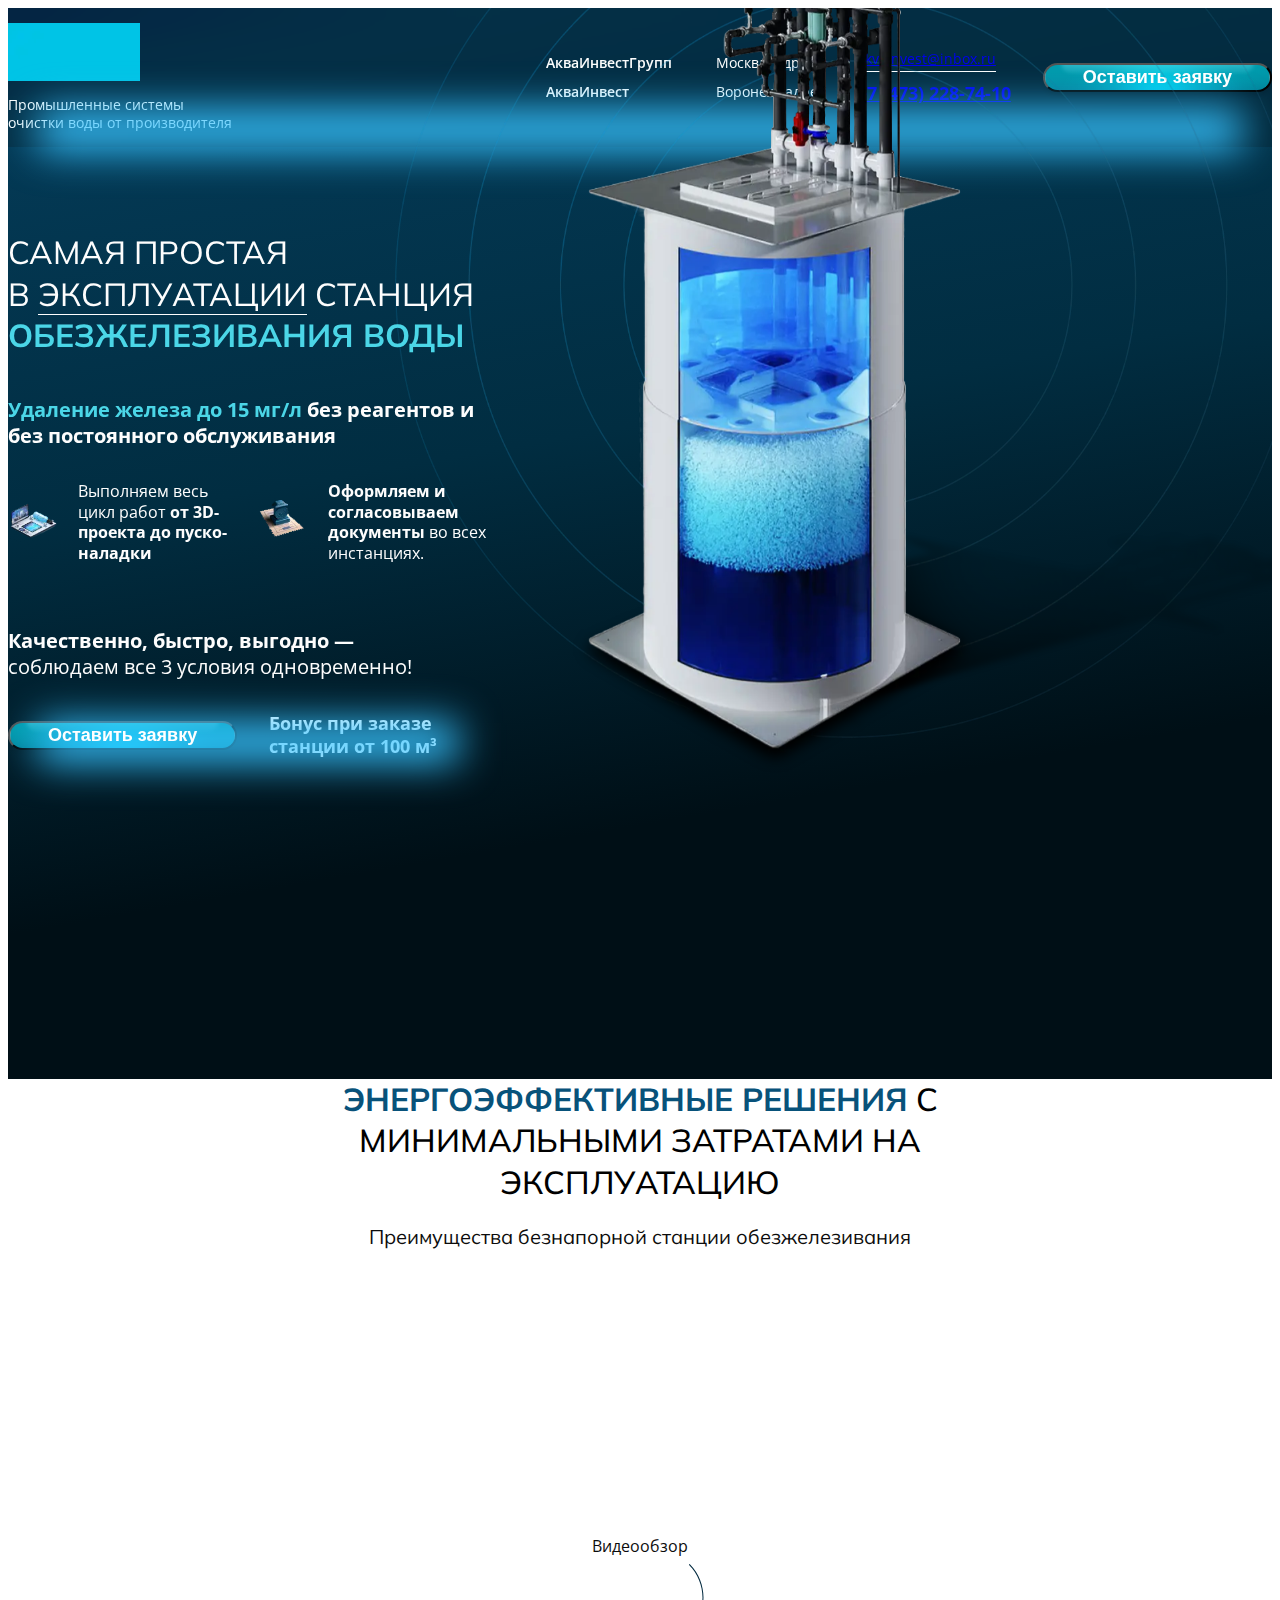
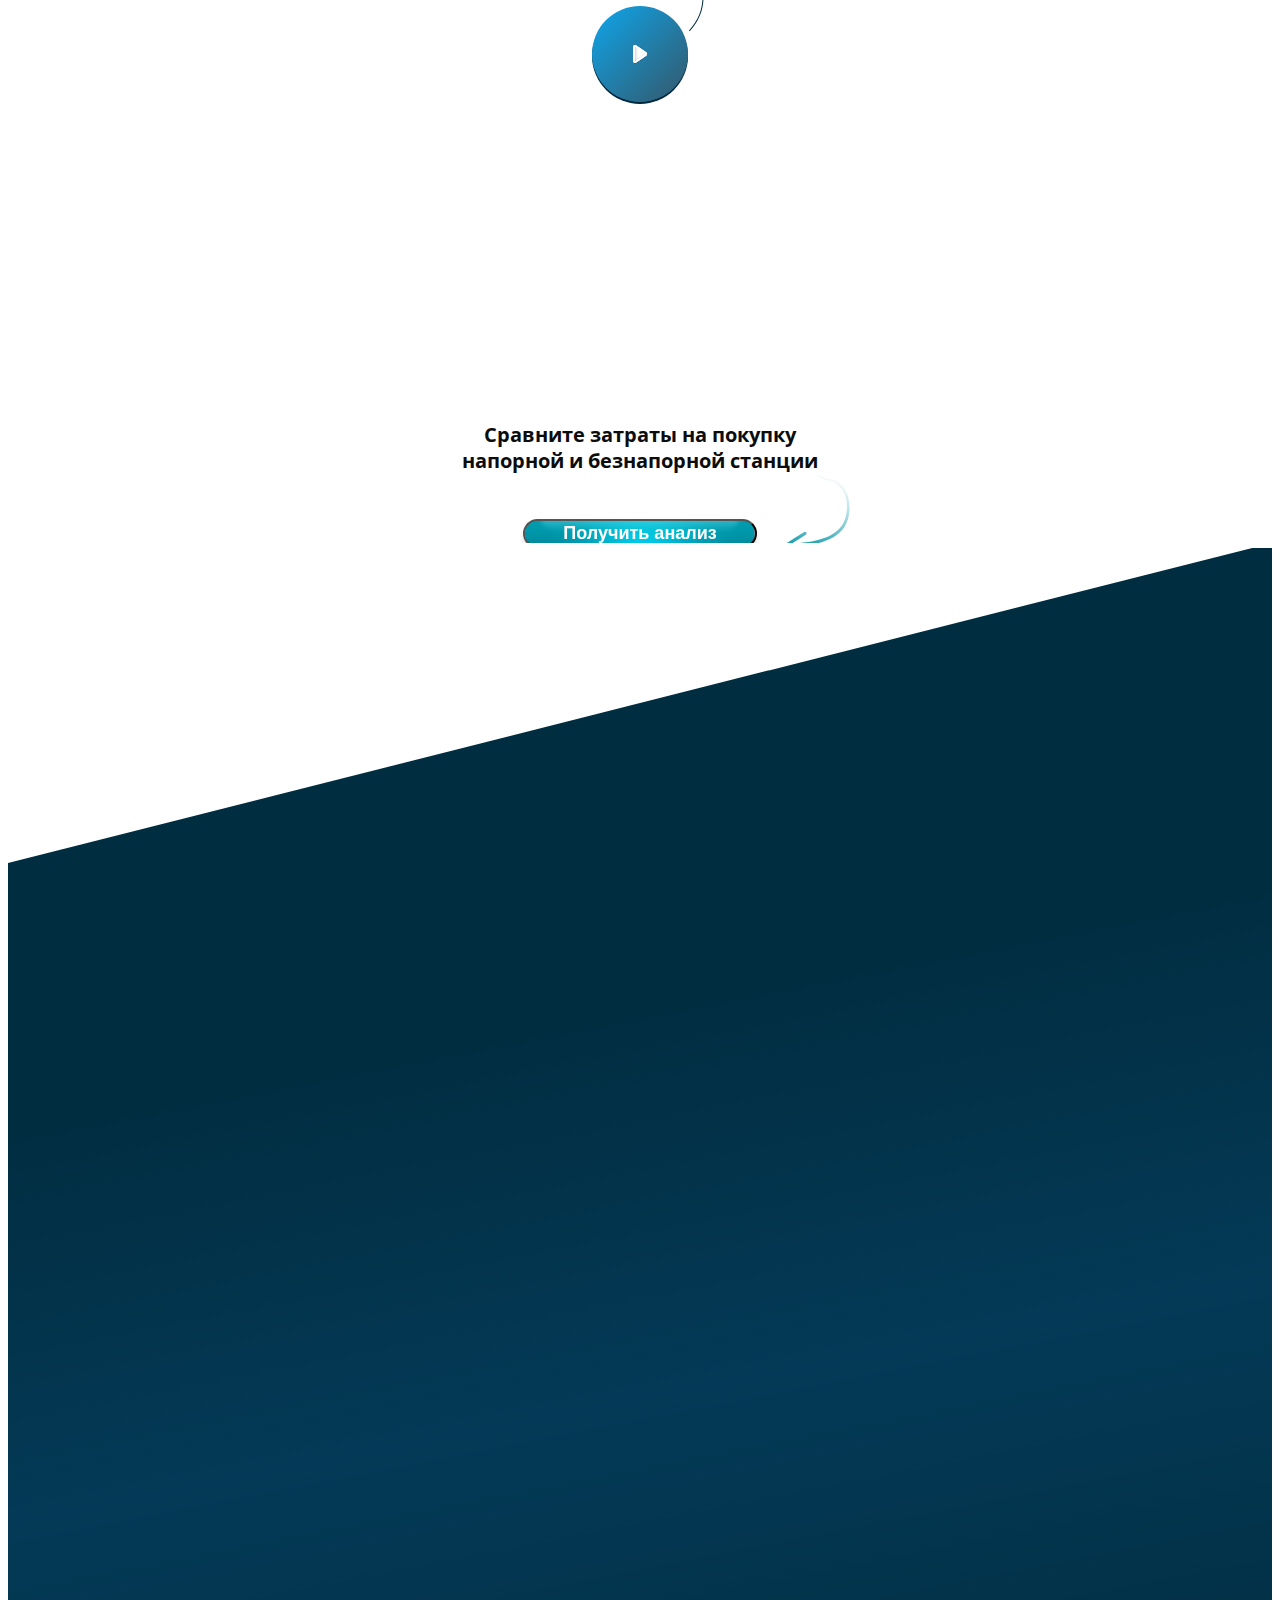
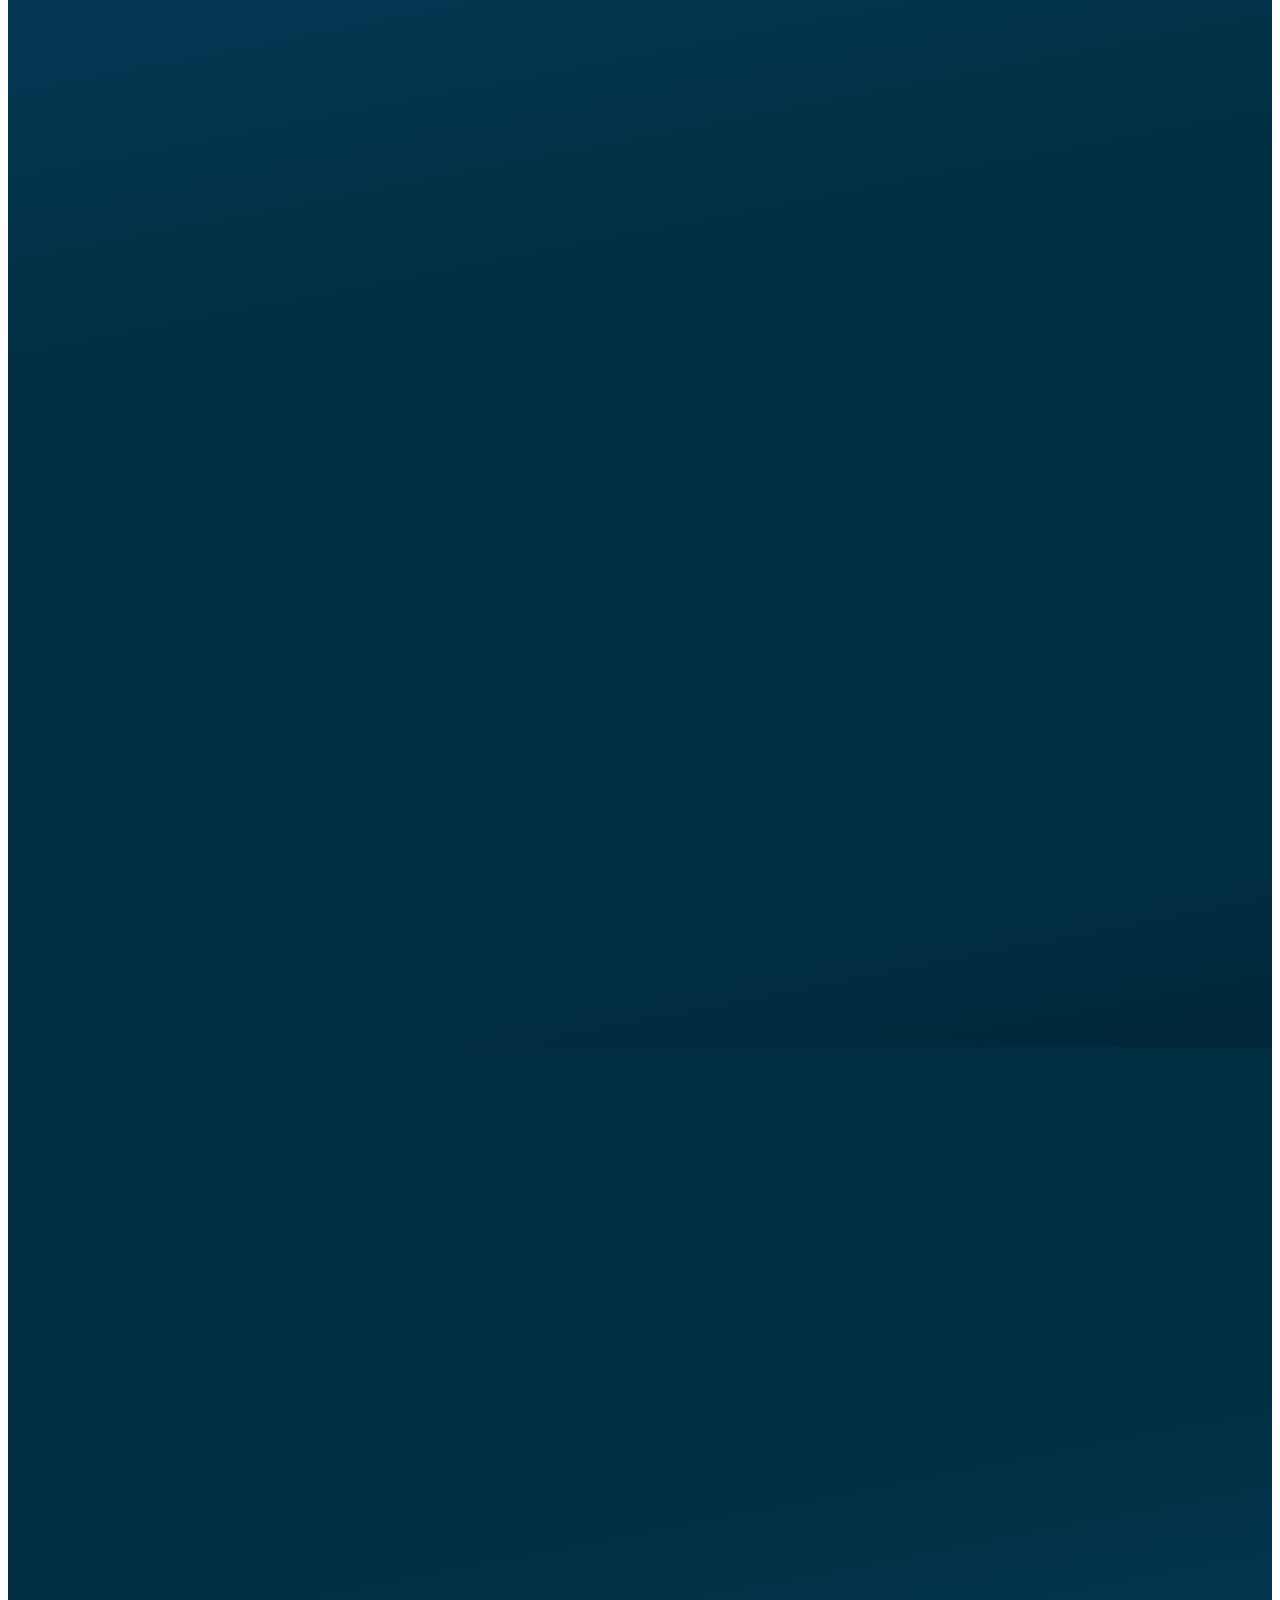
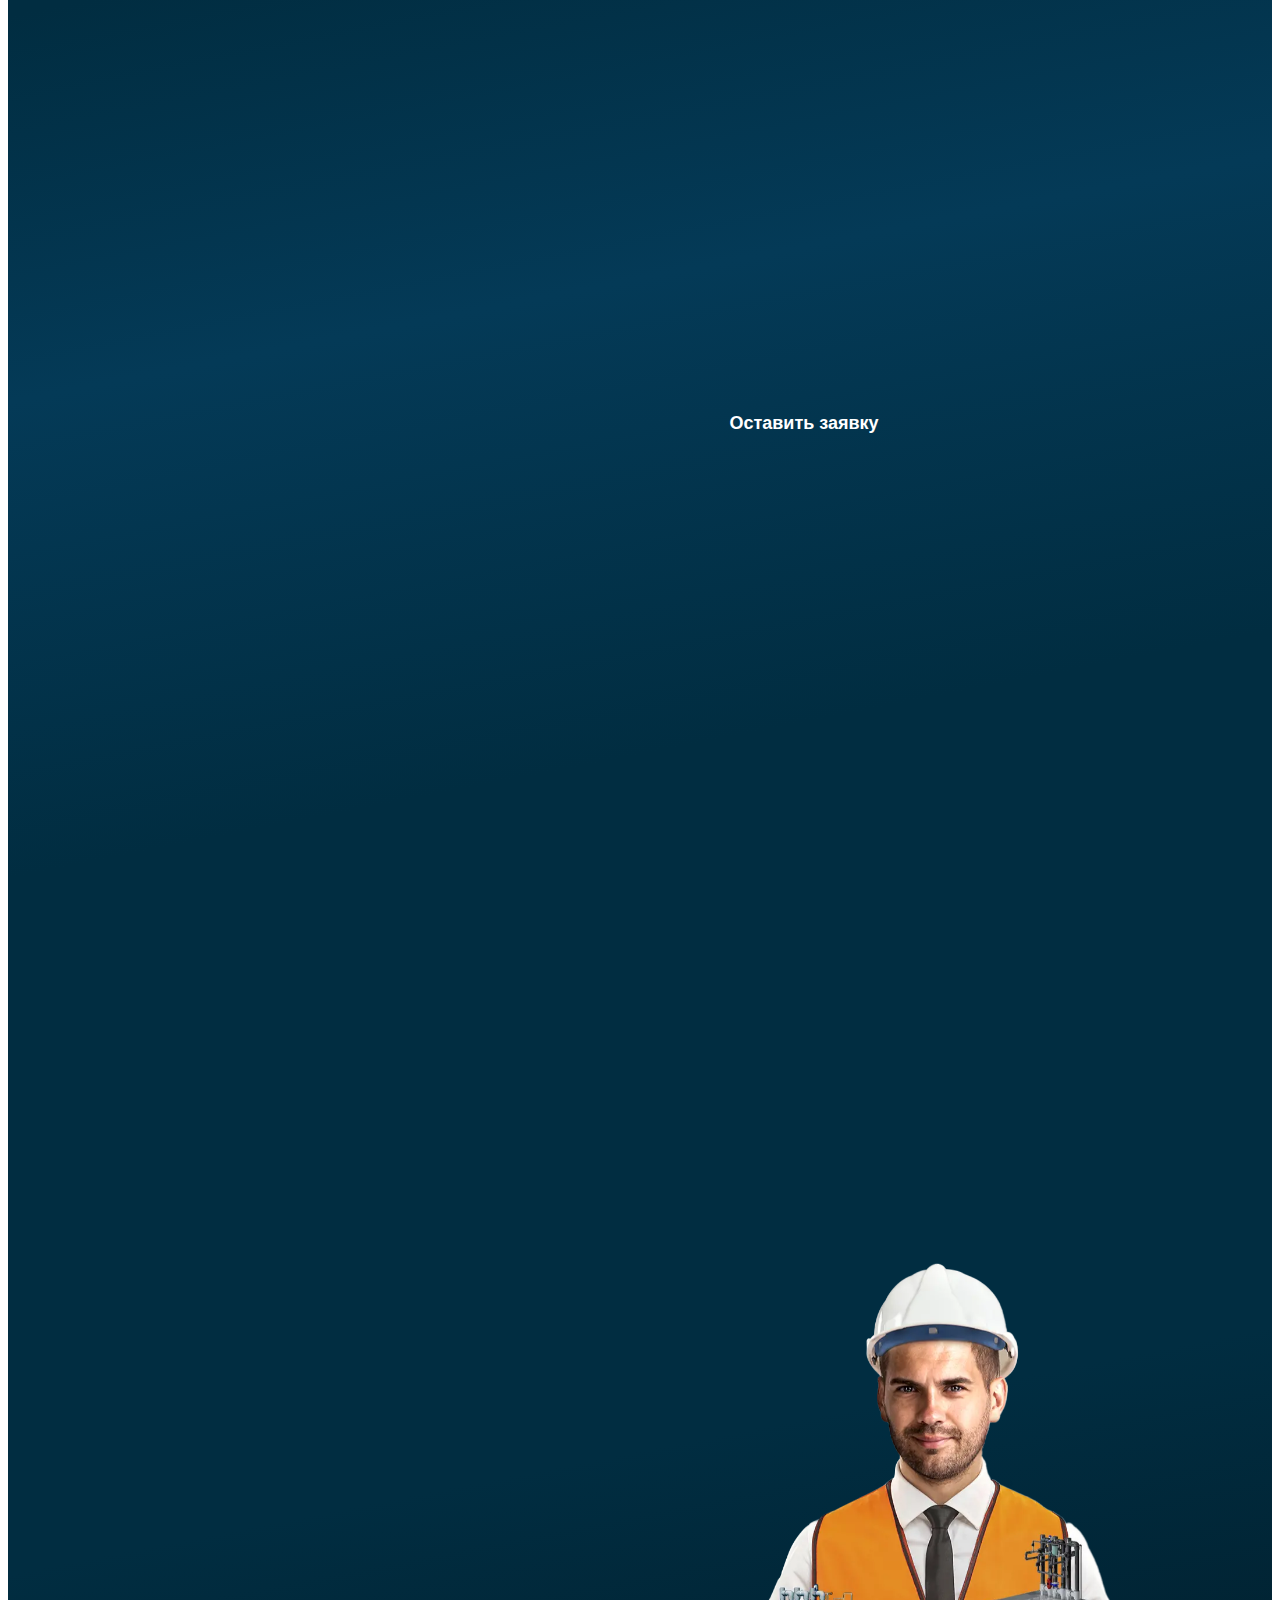
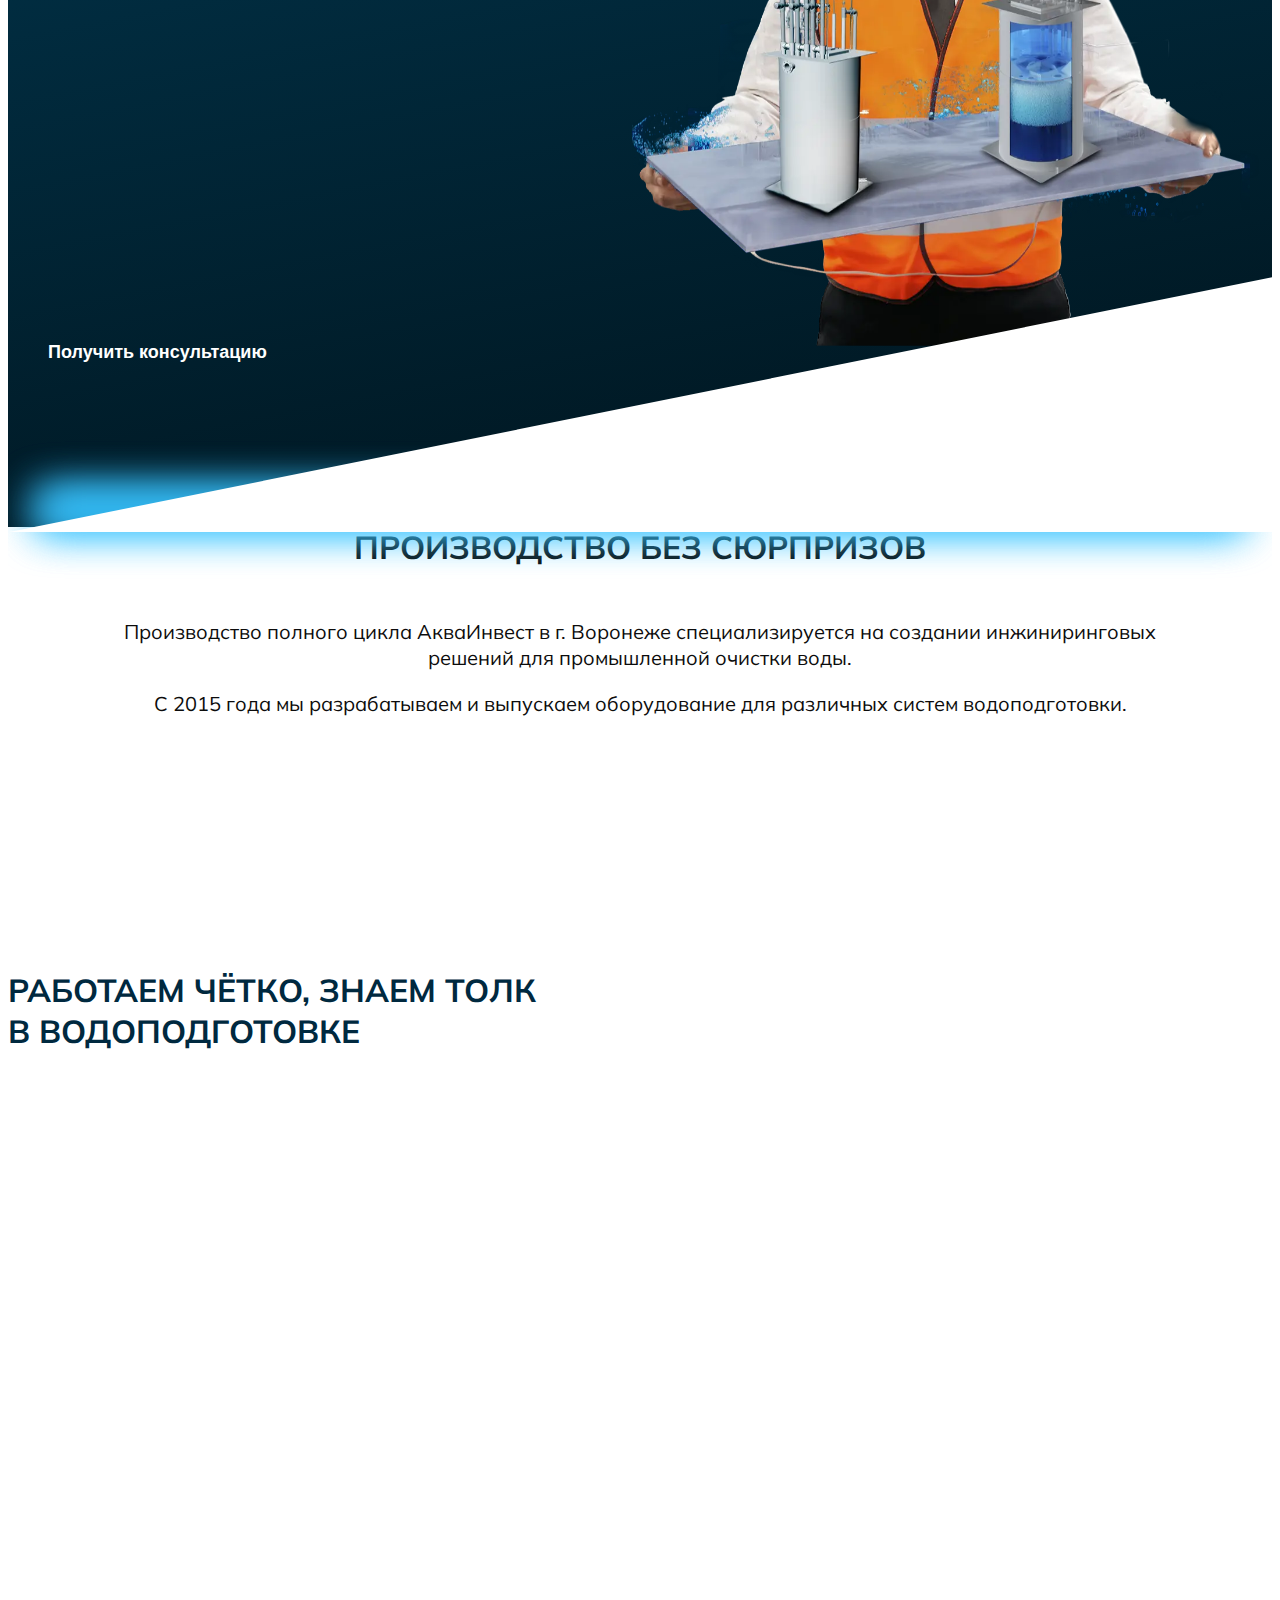
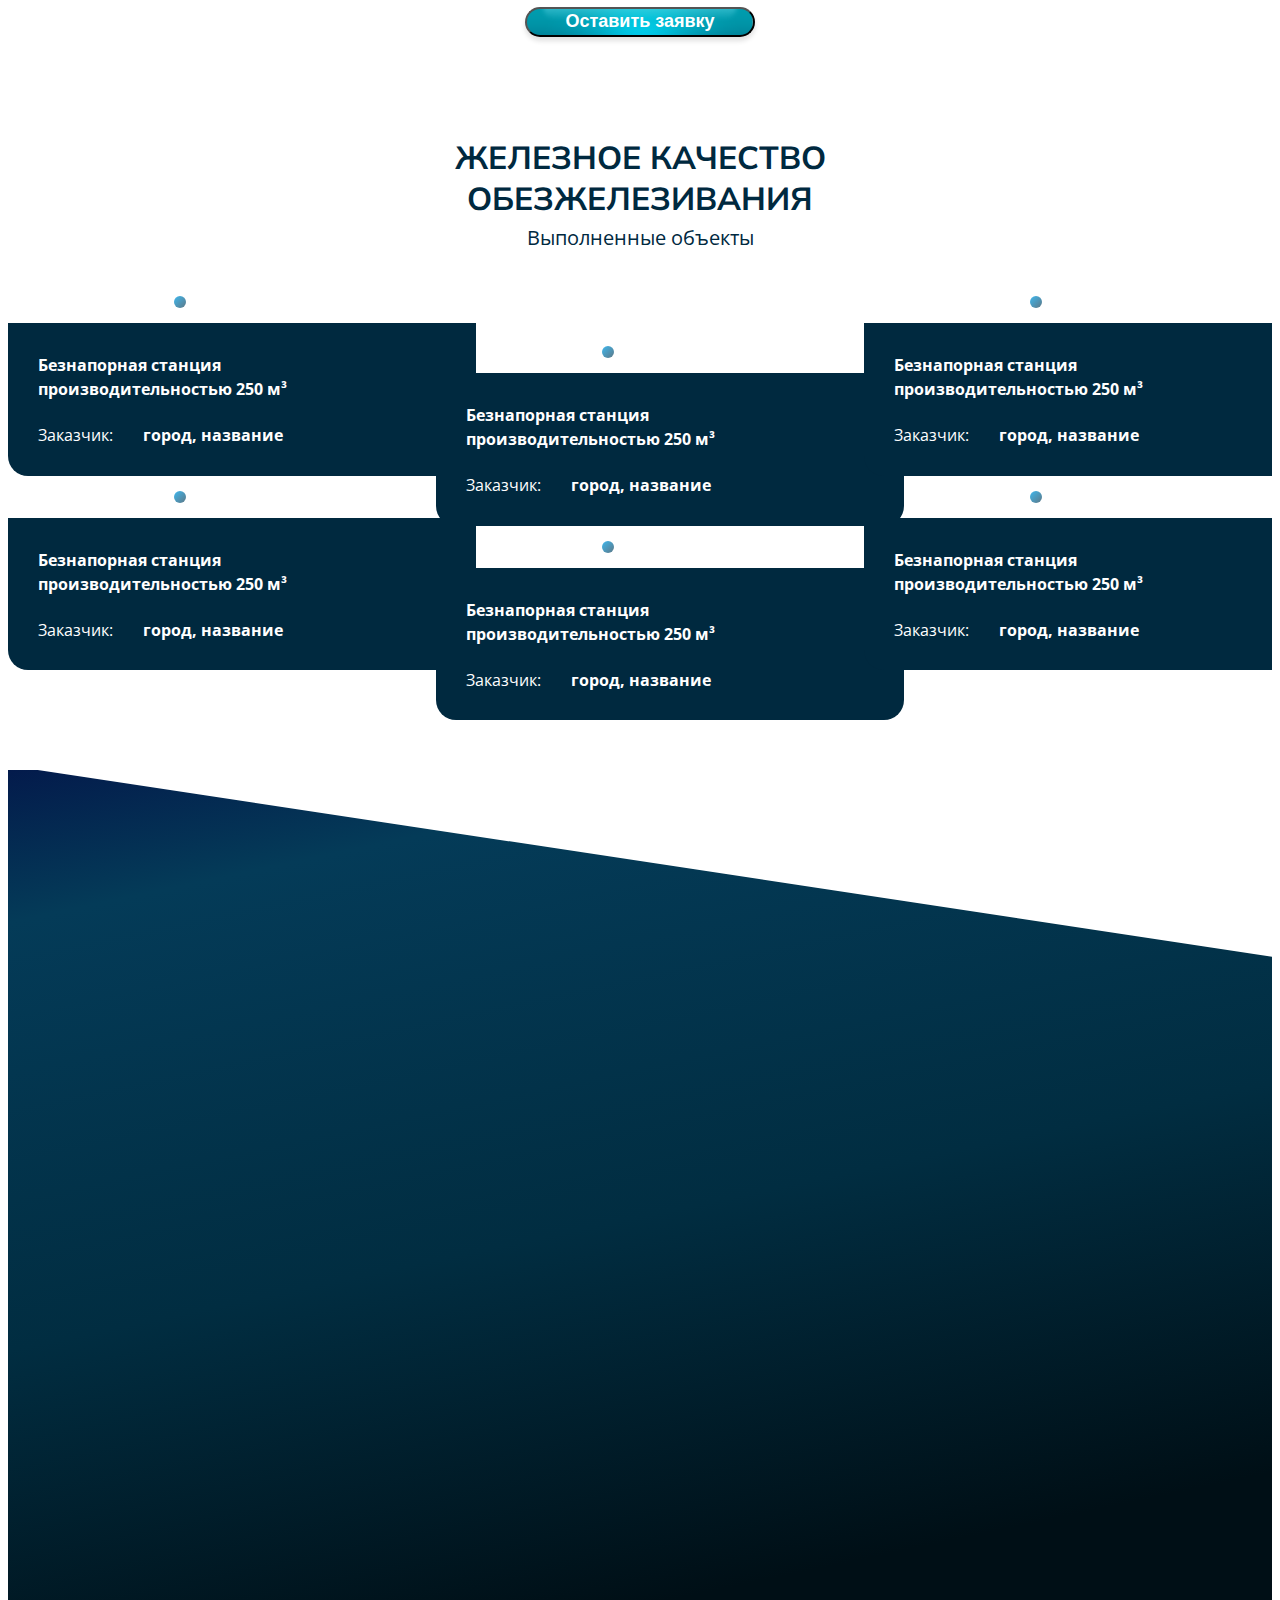
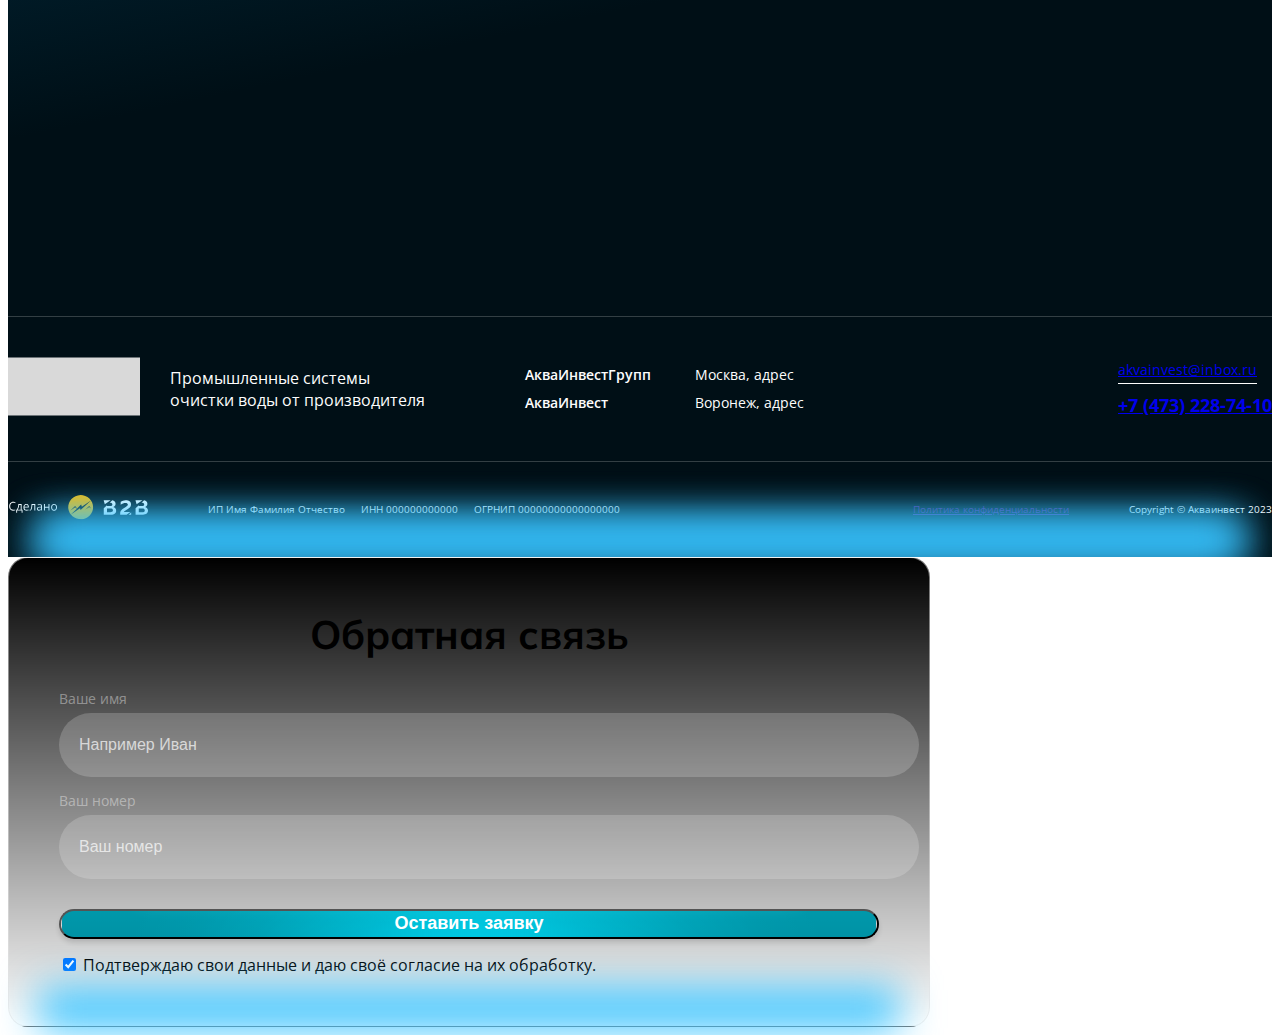
==== index.html @ 73228045 "first commit" ====
<!DOCTYPE html>
<html lang="en">

<head>
	<meta charset="UTF-8">
	<meta name="viewport" content="width=device-width, initial-scale=1.0">
	<meta name="keywords" content="">
	<script src="https://degorov.ru/1base/wp-content/themes/Goodini/assets/js/jquery-3.5.1.min.js"></script>
	<link rel="stylesheet" type="text/css"
		href="https://degorov.ru/1base/wp-content/themes/Goodini/assets/css/base.min.css" />
	<link rel="stylesheet" type="text/css"
		href="https://degorov.ru/1base/wp-content/themes/Goodini/assets/css/blocks.css" />
	<link rel="stylesheet" type="text/css"
		href="https://degorov.ru/1base/wp-content/themes/Goodini/assets/css/modules.css" />
	<link rel="stylesheet" type="text/css"
		href="https://degorov.ru/1base/wp-content/themes/Goodini/assets/css/anim.css" />
	<link rel="stylesheet" href="https://cdn.jsdelivr.net/npm/swiper@11/swiper-bundle.min.css"/>
	<link rel="stylesheet" href="css/style.min.css">
	<title>Главная</title>
</head>

<body>
	<div class="page-frame">
		<header id="header" class="header">
    <div class="container-fluid">
        <div class="header__inner">
            <div class="header__left">
                <a class="header__logo" href="">
                    <img src="img/logo.webp" alt="">
                </a>
                <div class="header__text">
                    Промышленные системы <br> очистки воды от производителя
                </div>
            </div>
            <div class="header__right">
                <div class="header__location">
                    <p>
                        <strong>АкваИнвестГрупп</strong>
                        <span>Москва, адрес</span>
                    </p>
                    <p>
                        <strong>АкваИнвест</strong>
                        <span>Воронеж, адрес</span>
                    </p>
                </div>
                <div class="header__wrap">
                    <div class="header__group">
                        <a class="header__email" href="mailto:akvainvest@inbox.ru">akvainvest@inbox.ru</a>
                        <a class="header__phone" href="tel:+74732287410">+7 (473) 228-74-10</a>
                    </div>
                    <button class="header__btn btn btn-blue" data-fancybox data-src="#popup-call">
                        <span>Оставить заявку</span>
                    </button>
                </div>
            </div>
            <div class="burger">
                <span></span>
                <span></span>
                <span></span>
            </div>
        </div>
    </div>
</header>
		<main class="content-wrap">
			<section class="main-section">
				<div class="container-fluid">
					<div class="main-section__inner">
						<div class="main-section__left">
							<div class="main-section__group">
								<h1>
									Самая простая <br>
									в <span>эксплуатации</span> станция <strong class="text_color">обезжелезивания воды</strong>
								</h1>
								<p><span>Удаление железа до 15 мг/л</span> без реагентов и без постоянного обслуживания</p>
							</div>
							<div class="main-section__items">
								<div class="main-section__item">
									<i>
										<img src="img/main-img2.webp" alt="">
									</i>
									<p>Выполняем весь цикл работ <strong>от 3D-проекта до пуско-наладки</strong></p>
								</div>
								<div class="main-section__item">
									<i>
										<img src="img/main-img3.webp" alt="">
									</i>
									<p><strong>Оформляем и согласовываем документы</strong> во всех инстанциях.</p>
								</div>
							</div>
							<div class="main-section__group2">
								<div class="main-section__subtitle">
									<strong>Качественно, быстро, выгодно —</strong> <br> соблюдаем все 3 условия одновременно!
								</div>
								<div class="main-section__flex">
									<button class="main-section__btn btn btn-blue" data-fancybox data-src="#popup-call">
										<span>Оставить заявку</span>
									</button>
									<div class="main-section__info">Бонус при заказе <br> станции от 100 м³</div>
								</div>
							</div>
						</div>
						<div class="main-section__right">
							<div class="main-section__img">
								<img loading="lazy" src="img/main-img.webp" alt="">
							</div>
							<div class="main-section__items2 right-anim _anim-items anim-no-hide">
								<div class="main-section__item2">
									<p><span>1500 м²</span></p>
									<p>собственное производство полного цикла</p>
								</div>
								<div class="main-section__item2">
									<p><span>24/7</span></p>
									<p>техподдержка</p>
								</div>
								<div class="main-section__item2">
									<p>4 раза в год</p>
									<p>сервисное обслуживание за наш счёт</p>
								</div>
							</div>
						</div>
					</div>
				</div>
				<div class="main-section__img">
					<img loading="lazy" src="img/main-img.webp" alt="">
				</div>
			</section>
			<section class="advantages">
				<div class="container-fluid">
					<div class="advantages__inner">
						<h2><span class="text_color">Энергоэффективные решения</span> с минимальными затратами на эксплуатацию</h2>
						<p>Преимущества безнапорной станции обезжелезивания</p>
						<div class="advantages__wrap">
							<div class="advantages__left">
								<div class="advantages__items left-anim _anim-items anim-no-hide">
									<div class="advantages__item">
										<i>
											<img src="img/plus.svg" alt="">
										</i>
										<p>Не нужно высокое давление на входе станции. Достаточно 0,1 Бар.</p>
									</div>
									<div class="advantages__item">
										<i>
											<img src="img/plus.svg" alt="">
										</i>
										<p>Не нужны реагенты для окисления железа, даже при Fe 15 мг/л</p>
									</div>
									<div class="advantages__item">
										<i>
											<img src="img/plus.svg" alt="">
										</i>
										<p>Работает без насосного оборудования для промывки фильтров</p>
									</div>
									<div class="advantages__item">
										<i>
											<img src="img/plus.svg" alt="">
										</i>
										<p>Простая конструкция без необходимости нанимать узких специалистов</p>
									</div>
								</div>
							</div>
							<div class="advantages__center">
								<div class="advantages__video">
									<div class="advantages__video-text">
										<span>Видеообзор</span>
										<i>
											<img src="img/arrow.svg" alt="">
										</i>
									</div>
									<div class="advantages__video-btn">
										<img src="img/video-icon.svg" alt="">
									</div>
								</div>
							</div>
							<div class="advantages__right">
								<div class="advantages__items right-anim _anim-items anim-no-hide">
									<div class="advantages__item">
										<i>
											<img src="img/plus.svg" alt="">
										</i>
										<p>Не требуется постоянного обслуживающего персонала</p>
									</div>
									<div class="advantages__item">
										<i>
											<img src="img/plus.svg" alt="">
										</i>
										<p>Минимальные затраты на фильтрующий материал</p>
									</div>
									<div class="advantages__item">
										<i>
											<img src="img/plus.svg" alt="">
										</i>
										<p>Работает без накопительных ёмкостей для промывки фильтров чистой водой</p>
									</div>
								</div>
							</div>
						</div>
						<div class="advantages__group">
							<div class="advantages__info">
								<span>Сравните затраты на покупку <br> напорной и безнапорной станции</span>
								<i>
									<img src="img/arrow2.svg" alt="">
								</i>
							</div>
							<button class="advantages__btn btn btn-blue" data-fancybox data-src="#popup-call">
								<span>Получить анализ</span>
							</button>
						</div>
					</div>
				</div>
				<div class="advantages__bottom">
					<div class="advantages__img">
						<img loading="lazy" src="img/advantages-img.webp" alt="">
					</div>
					<div class="advantages__video">
						<div class="advantages__video-text">
							<span>Видеообзор</span>
							<i>
								<img src="img/arrow.svg" alt="">
							</i>
						</div>
						<div class="advantages__video-btn">
							<img src="img/video-icon.svg" alt="">
						</div>
					</div>
				</div>
			</section>
			<div class="section-group">
				<section class="info">
					<div class="container-fluid">
						<div class="info__inner">
							<div class="info__left left-anim _anim-items anim-no-hide">
								<h2>Безнапорная станция обезжелезивания <span class="text_color">под ключ</span></h2>
								<button class="info__btn btn btn-blue" data-fancybox data-src="#popup-call">
									<span>Подобрать оборудование</span>
								</button>
							</div>
							<div class="info__right right-anim _anim-items anim-no-hide">
								<div class="info__items">
									<div class="info__item">
										<ul>
											<li>
												<i>
													<img src="img/check.svg" alt="">
												</i>
												<span>Проектирование в ЗD и внедрение станции в существующие водозаборы</span>
											</li>
											<li>
												<i>
													<img src="img/check.svg" alt="">
												</i>
												<span>Поставка в блочно-модульном исполнении</span>
											</li>
											<li>
												<i>
													<img src="img/check.svg" alt="">
												</i>
												<span>Система диспетчеризации на Вашем сервере или в аренду у нашей компании</span>
											</li>
											<li>
												<i>
													<img src="img/check.svg" alt="">
												</i>
												<span>Установка эффективных систем отопления, освещения и вентиляции для блочно-модульных зданий</span>
											</li>
											<li>
												<i>
													<img src="img/check.svg" alt="">
												</i>
												<span>Строительные работы: возведение фундаментной плиты, здания и инженерных систем</span>
											</li>
										</ul>
									</div>
									<div class="info__item">
										<ul>
											<li>
												<i>
													<img src="img/check.svg" alt="">
												</i>
												<span>Расчёт и производство насосных станций второго подъёма</span>
											</li>
											<li>
												<i>
													<img src="img/check.svg" alt="">
												</i>
												<span>Разработка технологии с учётом всех требований и пожеланий заказчика</span>
											</li>
											<li>
												<i>
													<img src="img/check.svg" alt="">
												</i>
												<span>Расчёт и поставка станций пожаротушения</span>
											</li>
											<li>
												<i>
													<img src="img/check.svg" alt="">
												</i>
												<span>Система автоматизации SMART - контроль всего водозабора</span>
											</li>
										</ul>
									</div>
								</div>
								<div class="circle">
									<img src="img/circle.svg" alt="">
								</div>
							</div>
						</div>
					</div>
					<div class="info__img left-anim _anim-items anim-no-hide">
						<img  loading="lazy" src="img/info-img.webp" alt="">
					</div>
				</section>
			    <section class="advantages2">
                    <div class="container-fluid">
                        <div class="advantages2__inner">
                            <h2><span class="text_color">АкваИнвест</span> — подрядчик, на которого можно положиться</h2>
                            <div class="advantages2__items left-anim _anim-items anim-no-hide">
                                <div class="advantages2__item">
                                    <div class="advantages2__item-img">
                                        <img src="img/advantages2-img.webp" alt="">
                                    </div>
									<div class="advantages2__item-desc">
										<strong>Полный цикл работ по водоснабжению и водоотведению</strong>
										<p>Проектирование, монтаж и пусконаладка оборудования. Автоматизация водозабора и диспетчеризация систем. Управление скважинами и обслуживание станций</p>
									</div>
                                </div>
								<div class="advantages2__item">
									<div class="advantages2__item-img">
										<img src="img/advantages2-img2.webp" alt="">
									</div>
									<div class="advantages2__item-desc">
										<strong>Эксклюзивные технические решения</strong>
										<p>У нас нет типовых решений, только индивидуальный подход. Всегда работаем под конкретную задачу</p>
									</div>
								</div>
								<div class="advantages2__item">
									<div class="advantages2__item-img">
										<img src="img/advantages2-img3.webp" alt="">
									</div>
									<div class="advantages2__item-desc">
										<strong>Производим быстрее, чем крупные заводы</strong>
										<p>Гибко реагируем на потребности заказчика, можем вносить изменения в проект без лишних согласований и проволочек</p>
									</div>
								</div>
								<div class="advantages2__item">
									<div class="advantages2__item-img">
										<img src="img/advantages2-img4.webp" alt="">
									</div>
									<div class="advantages2__item-desc">
										<strong>Решаем все вопросы по проектированию</strong>
										<p>Берём на себя согласования с надзорными органами</p>
									</div>
								</div>
								<div class="advantages2__item">
									<div class="advantages2__item-img">
										<img src="img/advantages2-img5.webp" alt="">
									</div>
									<div class="advantages2__item-desc">
										<strong>Собственное производство полного цикла</strong>
										<p>Нет издержек на длинную цепочку поставщиков. Предоставляем лучшую цену!</p>
									</div>
								</div>
								<div class="advantages2__item">
									<div class="advantages2__item-img">
										<img src="img/advantages2-img6.webp" alt="">
									</div>
									<div class="advantages2__item-desc">
										<strong>Работаем на ваших условиях </strong>
										<p>Берём минимальную предоплату или работаем с отложенным платежом по факту завершения работ</p>
									</div>
								</div>
                            </div>
                        </div>
                    </div>
                </section>
				<section class="info2">
					<div class="container-fluid">
						<div class="info2__inner">
							<h2><span class="text_color">Революционный уровень управления</span> системой водоподготовки</h2>
							<p>Полная автоматизация и единая система диспетчеризации </p>
							<div class="info2__wrap">
								<div class="info2__left left-anim _anim-items anim-no-hide">
									<div class="info2__subtitle">Неэффективный и затратный подход</div>
									<ul>
										<li>
											<i>
												<img src="img/not.svg" alt="">
											</i>
											<span>Множество систем управления,работающих независимо друг от друга.</span>
										</li>
										<li>
											<i>
												<img src="img/not.svg" alt="">
											</i>
											<span>Отдельные поставщики услуг для каждой из систем.</span>
										</li>
										<li>
											<i>
												<img src="img/not.svg" alt="">
											</i>
											<span>Сложности в обслуживании и мониторинге.</span>
										</li>
									</ul>
								</div>
								<div class="info2__center">
									<div class="info2__img">
										<img loading="lazy" src="img/info2-img.webp" alt="">
									</div>
								</div>
								<div class="info2__right right-anim _anim-items anim-no-hide">
									<div class="info2__subtitle">Эффективный подход с АкваИнвест</div>
									<ul>
										<li>
											<i>
												<img src="img/check.svg" alt="">
											</i>
											<span>Единое управления. Все элементы интегрированы в общую систему.</span>
										</li>
										<li>
											<i>
												<img src="img/check.svg" alt="">
											</i>
											<span>Минимум времени и усилий на управление разными компонентами системы.</span>
										</li>
										<li>
											<i>
												<img src="img/check.svg" alt="">
											</i>
											<span>Гибкие варианты связи. Любой удобный способ для вашей инфраструктуры: Радиосвязь, GSM, оптика, Wi-Fi.</span>
										</li>
									</ul>
								</div>
							</div>
						</div>
					</div>
					<div class="info2__text">
						<img src="img/text.svg" alt="">
					</div>
					<div class="info2__img2">
						<img loading="lazy" src="img/info2-img2.webp" alt="">
					</div>
					<div class="circle">
						<img loading="lazy" src="img/circle2.svg" alt="">
					</div>
				</section>
			</div>
			<div class="section-group2">
				<section class="application">
					<div class="container-fluid">
						<div class="application__inner">
							<h2>Не знаете, куда деть <br> промывную воду?</h2>
							<p>Вернем и очистим до 90% <br> промывных вод</p>
							<div class="application__group">
								<div class="application__info">
									Узнать подробнее о 3 решениях в разном ценовом диапазоне
								</div>
								<button class="application__btn btn btn-blue" data-fancybox data-src="#popup-call">
									<span>Оставить заявку</span>
								</button>
							</div>
						</div>
					</div>
				</section>
				<section class="decisions">
					<div class="container-fluid">
						<div class="decisions__inner">
							<h2>Предоставляем <span class="text_color">оптимальные решения</span> для любых клиентов</h2>
							<p>У нас есть огромный опыт выполнения работ в рамках 44-ФЗ и 223-ФЗ и глубокое понимание законодательной базы.</p>
							<div class="decisions__group">
								<div class="decisions__subtitle">Среди наших <br> клиентов:</div>
								<div class="decisions__items">
									<div class="decisions__item">Водоканалы</div>
									<div class="decisions__item">Генподрядчики</div>
									<div class="decisions__item">Проектировщики</div>
									<div class="decisions__item">Строительные компании</div>
									<div class="decisions__item">Департаменты ЖКХ</div>
									<div class="decisions__item">Департаменты строительства</div>
									<div class="decisions__item">Администрация города</div>
									<div class="decisions__item">Коммерческие предприятия</div>
								</div>
								<div class="decisions__img">
									<img src="img/decisions-img4.svg" alt="">
								</div>
							</div>
							<div class="decisions__items2 left-anim _anim-items anim-no-hide">
								<div class="decisions__item2">
									<i>
										<img src="img/decisions-img.webp" alt="">
									</i>
									<p>Помогаем сформулировать грамотное ТЗ.</p>
								</div>
								<div class="decisions__item2">
									<i>
										<img src="img/decisions-img2.webp" alt="">
									</i>
									<p>Обучаем сотрудников заказчика работе с оборудованием.</p>
								</div>
								<div class="decisions__item2">
									<i>
										<img src="img/decisions-img3.webp" alt="">
									</i>
									<p>Ежеквартально проводим сервисные работы.</p>
								</div>
							</div>
							<button class="decisions__btn btn btn-blue">
								<span>Получить консультацию</span>
							</button>
						</div>
					</div>
					<div class="decisions__img2">
						<img src="img/decisions-img5.webp" alt="">
					</div>
				</section>
			</div>
			<section class="production">
				<div class="container-fluid">
					<div class="production__inner">
						<h2>Производство без сюрпризов</h2>
						<p>Производство полного цикла АкваИнвест в г. Воронеже специализируется на создании инжиниринговых решений для промышленной очистки воды.</p>
						<p>С 2015 года мы разрабатываем и выпускаем оборудование для различных систем водоподготовки.</p>
						<div class="production__cards left-anim _anim-items anim-no-hide">
							<div class="production-card">
								<div class="production-card__img">
									<img loading="lazy" src="img/production-img.webp" alt="">
								</div>
								<div class="production-card__text">Профильное оборудование</div>
							</div>
							<div class="production-card">
								<div class="production-card__img">
									<img loading="lazy" src="img/production-img2.webp" alt="">
								</div>
								<div class="production-card__text">Насосное оборудование</div>
							</div>
							<div class="production-card">
								<div class="production-card__img">
									<img loading="lazy" src="img/production-img3.webp" alt="">
								</div>
								<div class="production-card__text">Системы управления и диспетчеризации</div>
							</div>
						</div>
					</div>
				</div>
			</section>
			<section class="stages">
				<div class="container-fluid">
					<div class="stages__inner">
						<h2>Работаем чётко, знаем толк <br> в водоподготовке</h2>
						<div class="stages__wrap">
							<div class="stages__cards left-anim _anim-items anim-no-hide">
								<div class="stage-card">
									<div class="stage-card__img">
										<img src="img/stages-img.webp" alt="">
									</div>
									<div class="stage-card__text">Получаем ТЗ, при необходимости помогаем его доработать</div>
								</div>
								<div class="stage-card">
									<div class="stage-card__img">
										<img src="img/stages-img2.webp" alt="">
									</div>
									<div class="stage-card__text">Проектируем станцию в 3D, выполняем детальную визуализацию оборудования и узлов</div>
								</div>
								<div class="stage-card">
									<div class="stage-card__img">
										<img src="img/stages-img3.webp" alt="">
									</div>
									<div class="stage-card__text">Проходим за клиента всевозможные согласования в официальных инстанциях</div>
								</div>
								<div class="stage-card">
									<div class="stage-card__img">
										<img src="img/stages-img4.webp" alt="">
									</div>
									<div class="stage-card__text">Производим оборудование и элементы станции по проекту</div>
								</div>
								<div class="stage-card stage-card--big">
									<div class="stage-card__img">
										<img src="img/stages-img5.webp" alt="">
									</div>
									<div class="stage-card__text">Доставляем всё на объект, выполняем монтаж и пусконаладку под ключ</div>
								</div>
								<div class="stage-card stage-card--big">
									<div class="stage-card__img">
										<img src="img/stages-img6.webp" alt="">
									</div>
									<div class="stage-card__text">Выполняем все виды работ по автоматизации, диспетчеризации и управлению водозабором</div>
								</div>
								<div class="stage-card stage-card--big">
									<div class="stage-card__img">
										<img src="img/stages-img7.webp" alt="">
									</div>
									<div class="stage-card__text">Ежеквартально проводим гарантийное сервисное обслуживание</div>
								</div>
							</div>
							<button class="stages__btn btn btn-blue" data-fancybox data-src="#popup-call">
								<span>Оставить заявку</span>
							</button>
						</div>
					</div>
				</div>
			</section>
			<section class="objects">
				<div class="container-fluid">
					<div class="objects__inner">
						<h2>Железное качество <br> обезжелезивания</h2>
						<p>Выполненные объекты</p>
						<div class="objects__cards">
							<div class="object-card">
								<div class="object-card__slider">
									<div class="swiper mySwiper">
										<div class="swiper-wrapper">
											<div class="swiper-slide">
												<img loading="lazy" src="img/objects-img.webp" alt="">
											</div>
											<div class="swiper-slide">
												<img loading="lazy" src="img/objects-img.webp" alt="">
											</div>
											<div class="swiper-slide">
												<img loading="lazy" src="img/objects-img.webp" alt="">
											</div>
										</div>
									</div>
									<div class="swiper-pagination"></div>
								</div>
								<div class="object-card__desc">
									<div class="object-card__title">Безнапорная станция <br> производительностью 250 м³</div>
									<div class="object-card__info">
										<span>Заказчик:</span>
										<strong>город, название</strong>
									</div>
								</div>
							</div>
							<div class="object-card">
								<div class="object-card__slider">
									<div class="swiper mySwiper">
										<div class="swiper-wrapper">
											<div class="swiper-slide">
												<img loading="lazy" src="img/objects-img2.webp" alt="">
											</div>
											<div class="swiper-slide">
												<img loading="lazy" src="img/objects-img2.webp" alt="">
											</div>
											<div class="swiper-slide">
												<img loading="lazy" src="img/objects-img2.webp" alt="">
											</div>
										</div>
									</div>
									<div class="swiper-pagination"></div>
								</div>
								<div class="object-card__desc">
									<div class="object-card__title">Безнапорная станция <br> производительностью 250 м³</div>
									<div class="object-card__info">
										<span>Заказчик:</span>
										<strong>город, название</strong>
									</div>
								</div>
							</div>
							<div class="object-card">
								<div class="object-card__slider">
									<div class="swiper mySwiper">
										<div class="swiper-wrapper">
											<div class="swiper-slide">
												<img loading="lazy" src="img/objects-img3.webp" alt="">
											</div>
											<div class="swiper-slide">
												<img loading="lazy" src="img/objects-img3.webp" alt="">
											</div>
											<div class="swiper-slide">
												<img loading="lazy" src="img/objects-img3.webp" alt="">
											</div>
										</div>
									</div>
									<div class="swiper-pagination"></div>
								</div>
								<div class="object-card__desc">
									<div class="object-card__title">Безнапорная станция <br> производительностью 250 м³</div>
									<div class="object-card__info">
										<span>Заказчик:</span>
										<strong>город, название</strong>
									</div>
								</div>
							</div>
							<div class="object-card">
								<div class="object-card__slider">
									<div class="swiper mySwiper">
										<div class="swiper-wrapper">
											<div class="swiper-slide">
												<img loading="lazy" src="img/objects-img4.webp" alt="">
											</div>
											<div class="swiper-slide">
												<img loading="lazy" src="img/objects-img4.webp" alt="">
											</div>
											<div class="swiper-slide">
												<img loading="lazy" src="img/objects-img4.webp" alt="">
											</div>
										</div>
									</div>
									<div class="swiper-pagination"></div>
								</div>
								<div class="object-card__desc">
									<div class="object-card__title">Безнапорная станция <br> производительностью 250 м³</div>
									<div class="object-card__info">
										<span>Заказчик:</span>
										<strong>город, название</strong>
									</div>
								</div>
							</div>
							<div class="object-card">
								<div class="object-card__slider">
									<div class="swiper mySwiper">
										<div class="swiper-wrapper">
											<div class="swiper-slide">
												<img loading="lazy" src="img/objects-img5.webp" alt="">
											</div>
											<div class="swiper-slide">
												<img loading="lazy" src="img/objects-img5.webp" alt="">
											</div>
											<div class="swiper-slide">
												<img loading="lazy" src="img/objects-img5.webp" alt="">
											</div>
										</div>
									</div>
									<div class="swiper-pagination"></div>
								</div>
								<div class="object-card__desc">
									<div class="object-card__title">Безнапорная станция <br> производительностью 250 м³</div>
									<div class="object-card__info">
										<span>Заказчик:</span>
										<strong>город, название</strong>
									</div>
								</div>
							</div>
							<div class="object-card">
								<div class="object-card__slider">
									<div class="swiper mySwiper">
										<div class="swiper-wrapper">
											<div class="swiper-slide">
												<img loading="lazy" src="img/objects-img6.webp" alt="">
											</div>
											<div class="swiper-slide">
												<img loading="lazy" src="img/objects-img6.webp" alt="">
											</div>
											<div class="swiper-slide">
												<img loading="lazy" src="img/objects-img6.webp" alt="">
											</div>
										</div>
									</div>
									<div class="swiper-pagination"></div>
								</div>
								<div class="object-card__desc">
									<div class="object-card__title">Безнапорная станция <br> производительностью 250 м³</div>
									<div class="object-card__info">
										<span>Заказчик:</span>
										<strong>город, название</strong>
									</div>
								</div>
							</div>
						</div>
					</div>
				</div>
			</section>
			<div class="section-group3">
				<section class="connection">
					<div class="container-fluid">
						<div class="connection__inner">
							<div class="connection__left left-anim _anim-items anim-no-hide">
								<h2><span class="text_color">Получите бесплатную консультацию</span> и подбор оборудования</h2>
								<ul>
									<li>
										<i>
											<img src="img/connection-img.webp" alt="">
										</i>
										<p>Предоставляем лучшие технические решения по водоподготовке.</p>
									</li>
									<li>
										<i>
											<img src="img/connection-img2.webp" alt="">
										</i>
										<p>Самая низкая цена на безнапорную станцию обезжелезивания на рынке.</p>
									</li>
									<li>
										<i>
											<img src="img/connection-img3.webp" alt="">
										</i>
										<p>Реализуем проекты в любых регионах России.</p>
									</li>
								</ul>
							</div>
							<div class="connection__right right-anim _anim-items anim-no-hide">
								<div class="form-wrap">
									<div class="form-head">
										<div class="form-title">Оставьте заявку</div>
										<div class="form-text">Мы свяжемся с вами в ближайшее время, <br> чтобы обсудить детали задачи.</div>
									</div>
									<form class="form_block" method="POST" action="">
										<div class="form-field form-group">
											<label>Ваше имя</label>
											<input type="text" name="name1" class="form-control" placeholder="Например Иван" />
										</div>
										<div class="form-field form-group">
											<label>Название компании</label>
											<input type="text" name="name1" class="form-control" placeholder="Название компании" />
										</div>
										<div class="form-field form-group">
											<label>Ваш номер</label>
											<input type="tel" name="phone" class="form-control required  inp" placeholder="Ваш номер" />
										</div>
										<div class="form-field form-group">
											<label>Комментарий</label>
											<input type="text" name="name1" class="form-control" placeholder="Введите комментарий" />
										</div>
										<button class="form-btn btn btn-blue" type="submit" name="send">
											<span>Оставить заявку</span>
										</button>
										<div class="agreement-check">
											<input class="agreement" type="checkbox" checked="checked" name="Agreement">
											<label class="agreement-label">Подтверждаю свои данные и даю своё согласие на их обработку.</label>
										</div>
									</form>
									<div class="form-img">
										<img src="img/connection-img4.webp" alt="">
									</div>
								</div>
								<div class="connection__info">Cистема по очистке промывной <br> воды <span>стоимостью 2 млн ₽!</span></div>
							</div>
						</div>
					</div>
				</section>
				<footer class="footer">
    <div class="footer-top">
        <div class="container-fluid">
            <div class="footer-top__inner">
                <div class="footer-top__left">
                    <a class="footer-top__logo" href="">
                        <img src="img/logo2.webp" alt="">
                    </a>
                    <div class="header__text">
                        Промышленные системы <br> очистки воды от производителя
                    </div>
                </div>
                <div class="footer-top__right">
                    <div class="footer-top__location">
                        <p>
                            <strong>АкваИнвестГрупп</strong>
                            <span>Москва, адрес</span>
                        </p>
                        <p>
                            <strong>АкваИнвест</strong>
                            <span>Воронеж, адрес</span>
                        </p>
                    </div>
                    <div class="footer-top__group">
                        <a class="footer-top__email" href="mailto:akvainvest@inbox.ru">akvainvest@inbox.ru</a>
                        <a class="footer-top__phone" href="tel:+74732287410">+7 (473) 228-74-10</a>
                    </div>
                </div>
            </div>
        </div>
    </div>
    <div class="footer-bottom">
        <div class="container-fluid">
            <div class="footer-bottom__inner">
                <div class="footer-bottom__left">
                    <a class="b2b" href="">
                        <img src="img/b2b.svg" alt="">
                    </a>
                    <div class="footer-bottom__text">
                        <p>ИП Имя Фамилия Отчество</p>
                        <p>ИНН 000000000000</p>
                        <p>ОГРНИП 00000000000000000</p>
                    </div>
                </div>
                <div class="footer-bottom__right">
                    <div class="footer-bottom__text">
                        <p><a href="">Политика конфиденциальности</a></p>
                        <p>Copyright © Акваинвест 2023</p>
                    </div>
                </div>
            </div>
        </div>
    </div>
</footer>

			</div>
		</main>
	</div>
	<script src="https://degorov.ru/1base/wp-content/themes/Goodini/assets/js/base.min.js"></script>
<script src="https://degorov.ru/1base/wp-content/themes/Goodini/assets/js/validate.min.js"></script>
<script src="https://cdn.jsdelivr.net/npm/swiper@11/swiper-bundle.min.js"></script>
<script src="js/main.min.js"></script>

	<div class="popups">
		<div id="popup-call" class="popup">
			<div class="form-wrap">
				<div class="form-head">
					<div class="form-title">Обратная связь</div>
				</div>
				<form class="form_block" method="POST" action="">
					<div class="form-field form-group">
						<label>Ваше имя</label>
						<input type="text" name="name1" class="form-control" placeholder="Например Иван" />
					</div>
					<div class="form-field form-group">
						<label>Ваш номер</label>
						<input type="tel" name="phone" class="form-control required  inp" placeholder="Ваш номер" />
					</div>
					<button class="form-btn btn btn-blue" type="submit" name="send">
						<span>Оставить заявку</span>
					</button>
					<div class="agreement-check">
						<input class="agreement" type="checkbox" checked="checked" name="Agreement">
						<label class="agreement-label">Подтверждаю свои данные и даю своё согласие на их обработку.</label>
					</div>
				</form>
			</div>
		</div>
	</div>

	<script>
		const displayWindowSize = () => {

			const StartWindowHeight = window.innerHeight;
			const windowWidth = window.innerWidth;
			const windowHeight = window.innerHeight;

			const ratio_default = 1.98;
			const ratio_current = windowWidth / windowHeight;
			const coef_ratio = (ratio_default / ratio_current).toFixed(2);
			const coef_height = (Math.max(windowHeight / 775, 0.78)).toFixed(2);
			const coef_width = (Math.min(coef_ratio * 1.07, 0.95)).toFixed(2);

			if ((StartWindowHeight !== windowHeight) && (navigator.platform !== 'iPhone' && navigator.platform !== 'iPad')) {
				document.body.classList.add("keyboard-on");
			} else {
				document.body.classList.remove("keyboard-on");
			}

			if (coef_ratio < 1) {
				document.documentElement.style.setProperty('--coef_r', coef_ratio);
			}
			if (coef_height < 1) {
				document.documentElement.style.setProperty('--coef_h', coef_height);
			}
			if (coef_width < 1) {
				document.documentElement.style.setProperty('--coef_w', coef_width);
			}
		};

		window.addEventListener("resize", displayWindowSize);

		// Инициализация функции отображения размера окна
		displayWindowSize();
	</script>
</body>

</html>
---- css/style.min.css ----
@import url(https://fonts.googleapis.com/css2?family=Open+Sans:ital,wght@0,300..700;1,300..700&display=swap);@import url(https://fonts.googleapis.com/css2?family=Mulish:ital,wght@0,400..1000;1,400..1000&display=swap);html{font-size:max(16px*var(--coef_h),15px)}body{font-family:"Open Sans",sans-serif;zoom:var(--zoom)}.fixed-body{overflow:hidden}.page-frame{position:relative;overflow:hidden}.container-fluid{max-width:1812px}h1,h2,h3,h4,h5,h6{font-family:Mulish;font-weight:700;margin:0}img{-o-object-fit:cover;object-fit:cover}#header{position:absolute;top:0;left:0;width:100%;background:rgba(4,4,4,.2);-webkit-backdrop-filter:blur(1.25rem);backdrop-filter:blur(1.25rem);padding:.9375rem 0;color:#fdfdfd}#header .header__inner{display:-webkit-box;display:-ms-flexbox;display:flex;-webkit-box-pack:justify;-ms-flex-pack:justify;justify-content:space-between;-webkit-box-align:center;-ms-flex-align:center;align-items:center;gap:2rem}#header .header__left{display:-webkit-box;display:-ms-flexbox;display:flex;-webkit-box-align:center;-ms-flex-align:center;align-items:center;gap:1.875rem}#header .header__right{display:-webkit-box;display:-ms-flexbox;display:flex;-webkit-box-align:center;-ms-flex-align:center;align-items:center;gap:12.5rem}#header .header__logo{width:8.25rem;display:block}#header .header__logo img{width:100%}#header .header__text{font-size:.875rem;line-height:130%}#header .header__location{display:grid;grid-template-columns:100%;gap:.625rem}#header .header__location p{display:-webkit-box;display:-ms-flexbox;display:flex;gap:.3125rem;font-size:.875rem;line-height:130%;margin:0}#header .header__location strong{min-width:10.3125rem;max-width:10.3125rem;font-weight:600}#header .header__location span{max-width:10.3125rem}#header .header__group,#header .header__wrap{display:-webkit-box;display:-ms-flexbox;display:flex;-webkit-box-align:center;-ms-flex-align:center;align-items:center;gap:2rem}#header .header__email{font-size:.875rem;line-height:130%;border-bottom:.0625rem solid #fdfdfd!important;padding-bottom:.1875rem}#header .header__email:hover{color:#4bd6e7;border-color:#4bd6e7!important}#header .header__phone{font-size:1.125rem;line-height:130%;font-weight:700}#header .header__phone:hover{color:#4bd6e7}.burger{position:relative;z-index:15;width:2.5rem;height:1.5625rem;cursor:pointer;display:none}.burger span{position:absolute;left:0;width:100%;height:.1875rem;background:#fdfdfd;border-radius:.1875rem;-webkit-transition:.5s;-o-transition:.5s;transition:.5s}.burger span:nth-child(1){top:0}.burger span:nth-child(2){top:50%;-webkit-transform:translate(0,-50%);-ms-transform:translate(0,-50%);transform:translate(0,-50%)}.burger span:nth-child(3){bottom:0}.burger--active span:nth-child(1){-webkit-transform:rotate(-45deg);-ms-transform:rotate(-45deg);transform:rotate(-45deg);top:.625rem}.burger--active span:nth-child(2){display:none}.burger--active span:nth-child(3){-webkit-transform:rotate(45deg);-ms-transform:rotate(45deg);transform:rotate(45deg);bottom:.625rem}@media screen and (max-width:1800px){#header .header__right{gap:2rem}}@media screen and (max-width:1500px){#header .header__group{-webkit-box-orient:vertical;-webkit-box-direction:normal;-ms-flex-direction:column;flex-direction:column;-webkit-box-align:start;-ms-flex-align:start;align-items:start;gap:.625rem}}@media screen and (max-width:1300px){#header .header__left{-webkit-box-orient:vertical;-webkit-box-direction:normal;-ms-flex-direction:column;flex-direction:column;-webkit-box-align:start;-ms-flex-align:start;align-items:start;gap:.625rem}}@media screen and (max-width:1180px){#header .header__inner{gap:1.5rem}#header .header__right{-ms-flex-negative:0;flex-shrink:0;gap:1.5rem}#header .header__wrap{gap:1.5rem}}@media screen and (max-width:1023px){#header .header__left{-webkit-box-orient:horizontal;-webkit-box-direction:normal;-ms-flex-direction:row;flex-direction:row;-webkit-box-align:center;-ms-flex-align:center;align-items:center;gap:1.5rem}#header .header__right{position:fixed;z-index:12;top:0;left:0;width:100%;height:100vh;-webkit-box-orient:vertical;-webkit-box-direction:normal;-ms-flex-direction:column;flex-direction:column;gap:2rem;background:#00293f;padding:9.375rem 1rem 3.125rem;opacity:0;pointer-events:none;-webkit-transition:.3s;-o-transition:.3s;transition:.3s}#header .header__right--active{opacity:1;pointer-events:auto}#header .header__wrap{-webkit-box-orient:vertical;-webkit-box-direction:normal;-ms-flex-direction:column;flex-direction:column}.burger{display:block}}@media screen and (max-width:499px){#header .header__left{-webkit-box-orient:vertical;-webkit-box-direction:normal;-ms-flex-direction:column;flex-direction:column;-webkit-box-align:start;-ms-flex-align:start;align-items:start;gap:.625rem}}.main-section{background:-o-linear-gradient(99.82deg,#000f16 28.115%,#012d41 59.23%,#043b58 93.412%,#030945 112.256%);background:linear-gradient(-9.82deg,#000f16 28.115%,#012d41 59.23%,#043b58 93.412%,#030945 112.256%);padding:14.25rem 0 34.375rem;color:#fdfdfd}.main-section:before{content:"";position:absolute;left:0;bottom:-.3125rem;width:calc(100% + .3125rem);height:30rem;background:#fff;-webkit-clip-path:polygon(100% 100%,0 100%,100% 0);clip-path:polygon(100% 100%,0 100%,100% 0);pointer-events:none}.main-section__inner{display:-webkit-box;display:-ms-flexbox;display:flex;-webkit-box-pack:justify;-ms-flex-pack:justify;justify-content:space-between;-webkit-box-align:end;-ms-flex-align:end;align-items:flex-end;gap:2rem}.main-section__left{position:relative;z-index:1;max-width:48.75rem}.main-section__right .main-section__img{display:block}.main-section__group p{max-width:35rem;font-size:1.5rem;line-height:130%;font-weight:700;margin:2.5rem 0 0}.main-section__group p span{color:#4bd6e7}.main-section h1{font-size:3rem;line-height:130%;font-weight:400;text-transform:uppercase}.main-section h1 span{border-bottom:.0625rem solid #fdfdfd}.main-section h1 strong{font-weight:700;color:#4bd6e7}.main-section__items{display:grid;grid-template-columns:repeat(2,calc(50% - .625rem));gap:1.25rem;margin-top:4rem}.main-section__item{display:-webkit-box;display:-ms-flexbox;display:flex;-webkit-box-align:center;-ms-flex-align:center;align-items:center;gap:1.25rem}.main-section__item i{width:5.5rem;-ms-flex-negative:0;flex-shrink:0}.main-section__item i img{width:100%}.main-section__item p{font-size:1.125rem;line-height:130%;margin:0}.main-section__item p strong{font-weight:700}.main-section__group2{margin-top:5.875rem}.main-section__subtitle{font-size:1.5rem;line-height:130%}.main-section__subtitle strong{font-weight:700}.main-section__flex{display:-webkit-box;display:-ms-flexbox;display:flex;-webkit-box-align:center;-ms-flex-align:center;align-items:center;gap:3.125rem;margin-top:3.125rem}.main-section__btn{-ms-flex-negative:0;flex-shrink:0}.main-section__info{font-size:1.125rem;line-height:130%;font-weight:700}.main-section__items2{max-width:15rem;display:grid;grid-template-columns:100%;gap:3.125rem;padding-bottom:3.75rem}.main-section__item2 p:nth-child(1){font-family:Mulish;font-size:2rem;line-height:130%;font-weight:700;margin:0}.main-section__item2 p:nth-child(1) span{font-size:2.5rem}.main-section__item2 p:nth-child(2){font-size:1rem;line-height:130%;margin:.5rem 0 0}.main-section__img{position:absolute;top:-14rem;right:-4.5rem;max-width:82.1875rem;width:68.5vw;display:none;pointer-events:none}.main-section__img img{width:100%}.advantages{z-index:3}.advantages .container-fluid{z-index:1}.advantages h2{max-width:45.625rem;text-align:center;font-weight:500;margin:0 auto}.advantages h2 .text_color{font-weight:700;color:#08527a}.advantages p{max-width:45.625rem;text-align:center;font-family:Mulish;font-size:1.25rem;line-height:130%;color:#0c0c0c;margin:1.25rem auto 0}.advantages__wrap{display:-webkit-box;display:-ms-flexbox;display:flex;-webkit-box-pack:justify;-ms-flex-pack:justify;justify-content:space-between;gap:2rem;padding:0 2.5rem;margin-top:13.625rem}.advantages__left .advantages__item:nth-child(even){margin-left:6.125rem}.advantages__left .advantages__item:last-child{margin-left:3.125rem}.advantages__center{padding-top:9.375rem}.advantages__right .advantages__items{gap:9.375rem}.advantages__right .advantages__item{margin-left:auto}.advantages__right .advantages__item:nth-child(even){margin-right:3.125rem}.advantages__items{display:grid;grid-template-columns:100%;gap:6.625rem}.advantages__item{position:relative;max-width:30rem;display:-webkit-box;display:-ms-flexbox;display:flex;gap:1.125rem;background:-webkit-gradient(linear,left top,left bottom,from(#e4e4e4),to(#fff));background:-o-linear-gradient(top,#e4e4e4 0,#fff 100%);background:linear-gradient(180deg,#e4e4e4 0,#fff 100%);border-radius:1.875rem;padding:1.25rem}.advantages__item:after{content:"";position:absolute;top:50%;left:50%;-webkit-transform:translate(-50%,-50%);-ms-transform:translate(-50%,-50%);transform:translate(-50%,-50%);width:calc(100% - .125rem);height:calc(100% - .125rem);background:#fff;border-radius:1.875rem;pointer-events:none}.advantages__item i{position:relative;z-index:1;width:2.375rem;height:2.375rem;-ms-flex-negative:0;flex-shrink:0;display:-webkit-box;display:-ms-flexbox;display:flex;-webkit-box-pack:center;-ms-flex-pack:center;justify-content:center;-webkit-box-align:center;-ms-flex-align:center;align-items:center;background:-o-linear-gradient(315deg,#0ea6eb 0,#355769 100%);background:linear-gradient(135deg,#0ea6eb 0,#355769 100%);border-radius:50%}.advantages__item i:after{content:"";position:absolute;top:50%;left:50%;-webkit-transform:translate(-50%,-50%);-ms-transform:translate(-50%,-50%);transform:translate(-50%,-50%);width:calc(100% + .75rem);height:calc(100% + .75rem);background:-o-linear-gradient(315deg,#0ea6eb 0,#355769 100%);background:linear-gradient(135deg,#0ea6eb 0,#355769 100%);border-radius:50%;opacity:.1;pointer-events:none}.advantages__item i img{width:.875rem}.advantages__item p{position:relative;z-index:1;text-align:start;font-size:1.5rem;line-height:130%;font-weight:700;color:#00293f;margin:0}.advantages__video{display:-webkit-box;display:-ms-flexbox;display:flex;-webkit-box-orient:vertical;-webkit-box-direction:normal;-ms-flex-direction:column;flex-direction:column;-webkit-box-align:center;-ms-flex-align:center;align-items:center}.advantages__video-text{position:relative;font-size:1rem;line-height:130%;color:#0c0c0c}.advantages__video-text i{position:absolute;top:calc(100% + .5rem);right:-1rem;width:1rem;pointer-events:none}.advantages__video-text i img{width:100%}.advantages__video-btn{position:relative;width:7.8125rem;height:7.8125rem;display:-webkit-box;display:-ms-flexbox;display:flex;-webkit-box-pack:center;-ms-flex-pack:center;justify-content:center;-webkit-box-align:center;-ms-flex-align:center;align-items:center;border-radius:50%;cursor:pointer;margin-top:3.125rem}.advantages__video-btn:after{content:"";position:absolute;top:2px;left:0;width:100%;height:100%;background:#00293f;border-radius:50%;pointer-events:none}.advantages__video-btn:before{content:"";position:absolute;z-index:1;top:0;left:0;width:100%;height:100%;background:-o-linear-gradient(315deg,#0ea6eb 0,#355769 100%);background:linear-gradient(135deg,#0ea6eb 0,#355769 100%);border-radius:50%;pointer-events:none}.advantages__video-btn:hover:before{background:#355769}.advantages__video-btn img{position:relative;z-index:1;width:.9375rem}.advantages__group{max-width:23.125rem;display:-webkit-box;display:-ms-flexbox;display:flex;-webkit-box-orient:vertical;-webkit-box-direction:normal;-ms-flex-direction:column;flex-direction:column;-webkit-box-align:center;-ms-flex-align:center;align-items:center;text-align:center;gap:2.8125rem;margin:-8rem auto 0}.advantages__info{position:relative;font-size:1.25rem;line-height:130%;font-weight:700;color:#0c0c0c}.advantages__info i{position:absolute;top:100%;right:-2rem;width:4.125rem}.advantages__info i img{width:100%}.advantages__bottom .advantages__video{display:none}.advantages__img{position:absolute;left:50%;bottom:8.5rem;-webkit-transform:translate(-50%,0);-ms-transform:translate(-50%,0);transform:translate(-50%,0);width:100%;min-width:125rem;pointer-events:none}.advantages__img img{width:100%}.section-group{position:relative;color:#fdfdfd}.section-group:after{content:"";position:absolute;top:0;left:0;width:100%;height:100%;background:-o-linear-gradient(101.07deg,#000f16 -3.919%,#012d41 27.327%,#012d41 51.091%,#043a57 67.374%,#012d41 80.576%),-o-linear-gradient(107.24deg,#08527a -4.645%,#0ab3ff 16.515%,rgba(11,37,47,.47) 29.14%,#021c23 46.47%),-o-linear-gradient(bottom,#0ab3ff 12.269%,#052435 38.281%,#062536 45.788%);background:linear-gradient(-11.07deg,#000f16 -3.919%,#012d41 27.327%,#012d41 51.091%,#043a57 67.374%,#012d41 80.576%),linear-gradient(-17.24deg,#08527a -4.645%,#0ab3ff 16.515%,rgba(11,37,47,.47) 29.14%,#021c23 46.47%),linear-gradient(0deg,#0ab3ff 12.269%,#052435 38.281%,#062536 45.788%)}.section-group:before{content:"";position:absolute;z-index:2;top:-.3125rem;left:0;width:100%;height:32rem;background:#fff;-webkit-clip-path:polygon(0 0,0 100%,100% 0);clip-path:polygon(0 0,0 100%,100% 0);pointer-events:none}.info{padding:32rem 0 8.75rem}.info__inner{display:-webkit-box;display:-ms-flexbox;display:flex;-webkit-box-pack:justify;-ms-flex-pack:justify;justify-content:space-between;gap:2rem}.info__left{position:relative;z-index:1;max-width:37.5rem}.info__btn{margin-top:3.125rem}.info__items{position:relative;z-index:1;max-width:50rem;display:grid;grid-template-columns:repeat(2,calc(50% - .9375rem));gap:1.875rem}.info__item{position:relative;background:-webkit-gradient(linear,left top,left bottom,from(#000),to(rgba(0,0,0,0)));background:-o-linear-gradient(top,#000,rgba(0,0,0,0) 100%);background:linear-gradient(180deg,#000,rgba(0,0,0,0) 100%);border:.0625rem solid rgba(228,228,228,.5);-webkit-backdrop-filter:blur(1.25rem);backdrop-filter:blur(1.25rem);border-radius:1.25rem;padding:1.875rem 1.875rem 6.25rem}.info ul{position:relative;z-index:1;display:grid;grid-template-columns:100%;gap:1.875rem}.info ul li{display:-webkit-box;display:-ms-flexbox;display:flex;gap:2.25rem}.info ul li i{position:relative;width:2.375rem;height:2.375rem;-ms-flex-negative:0;flex-shrink:0;display:-webkit-box;display:-ms-flexbox;display:flex;-webkit-box-pack:center;-ms-flex-pack:center;justify-content:center;-webkit-box-align:center;-ms-flex-align:center;align-items:center;background:-o-linear-gradient(315deg,#0ea6eb 0,#355769 100%);background:linear-gradient(135deg,#0ea6eb 0,#355769 100%);border-radius:50%}.info ul li i:after{content:"";position:absolute;top:50%;left:50%;-webkit-transform:translate(-50%,-50%);-ms-transform:translate(-50%,-50%);transform:translate(-50%,-50%);width:calc(100% + .75rem);height:calc(100% + .75rem);background:-o-linear-gradient(315deg,#0ea6eb 0,#355769 100%);background:linear-gradient(135deg,#0ea6eb 0,#355769 100%);border-radius:50%;opacity:.1;pointer-events:none}.info ul li i img{width:1.125rem}.info ul li span{font-size:1.125rem;line-height:130%}.info .circle{position:absolute;top:-21.25rem;right:2.5rem;max-width:60rem;width:50vw;pointer-events:none}.info .circle:after{content:"";position:absolute;top:50%;left:50%;-webkit-transform:translate(-50%,-50%);-ms-transform:translate(-50%,-50%);transform:translate(-50%,-50%);width:32.8125rem;height:32.8125rem;background:#00e0ff;-webkit-filter:blur(7.5rem);filter:blur(7.5rem);border-radius:50%}.info .circle img{width:100%}.info__img{position:absolute;z-index:1;left:-1rem;bottom:-15rem;max-width:76.25rem;pointer-events:none}.info__img img{width:100%}.advantages2{padding:10rem 0 4.6875rem}.advantages2 h2{text-align:center}.advantages2__items{display:grid;grid-template-columns:repeat(3,calc(33.3333333333% - .8333333333rem));gap:1.25rem;margin-top:3.125rem}.advantages2__item{min-height:15rem;display:-webkit-box;display:-ms-flexbox;display:flex;gap:1.875rem;background:rgba(255,255,255,.1);border:.0625rem solid rgba(228,228,228,.5);-webkit-box-shadow:0 .25rem 1.25rem 0 rgba(0,0,0,.1);box-shadow:0 .25rem 1.25rem 0 rgba(0,0,0,.1);border-radius:1.25rem;padding:1.875rem}.advantages2__item-img{max-width:9.375rem;-ms-flex-negative:0;flex-shrink:0}.advantages2__item-desc strong{font-family:Mulish;font-size:1.25rem;line-height:130%;font-weight:700}.advantages2__item-desc p{font-size:1rem;line-height:130%;margin:.5rem 0 0}.info2{z-index:2;padding:4.6875rem 0;pointer-events:none}.info2 h2{max-width:65.9375rem;text-align:center;margin:0 auto}.info2 p{max-width:65.9375rem;text-align:center;font-family:Mulish;margin:1.25rem auto 0}.info2__wrap{display:-webkit-box;display:-ms-flexbox;display:flex;-webkit-box-pack:justify;-ms-flex-pack:justify;justify-content:space-between;margin-top:3.125rem}.info2__left,.info2__right{max-width:31.6875rem;background:-webkit-gradient(linear,left top,left bottom,from(rgba(255,255,255,.13)),to(rgba(255,255,255,0)));background:-o-linear-gradient(top,rgba(255,255,255,.13),rgba(255,255,255,0) 100%);background:linear-gradient(180deg,rgba(255,255,255,.13),rgba(255,255,255,0) 100%);-webkit-backdrop-filter:blur(1.25rem);backdrop-filter:blur(1.25rem);border-radius:1.25rem;padding:3.125rem 3.125rem 12.5rem}.info2__center{position:relative;z-index:1;-webkit-box-flex:1;-ms-flex-positive:1;flex-grow:1;padding-top:4.375rem}.info2__img{width:calc(100% + 5rem);margin-left:-2.5rem}.info2__img img{width:100%}.info2__subtitle{font-size:1.5rem;line-height:130%;font-weight:700}.info2 ul{display:grid;grid-template-columns:100%;gap:1.875rem;margin-top:3.125rem}.info2 ul li{display:-webkit-box;display:-ms-flexbox;display:flex;gap:.75rem}.info2 ul li i{width:2.6875rem;height:2.6875rem;-ms-flex-negative:0;flex-shrink:0;display:-webkit-box;display:-ms-flexbox;display:flex;-webkit-box-pack:center;-ms-flex-pack:center;justify-content:center;-webkit-box-align:center;-ms-flex-align:center;align-items:center;background-image:url(../img/info2-icon.webp);background-repeat:no-repeat;background-position:center;background-size:cover;border-radius:50%}.info2 ul li i img{width:1.125rem}.info2 ul li span{font-size:1.125rem;line-height:130%}.info2__text{position:absolute;top:13rem;left:50%;-webkit-transform:translate(-50%,0);-ms-transform:translate(-50%,0);transform:translate(-50%,0);width:100%;max-width:93.75rem;padding:0 1rem;pointer-events:none}.info2__text img{width:100%}.info2__img2{position:relative;z-index:1;max-width:117.8125rem;margin:-11rem 0 0;pointer-events:none}.info2__img2 img{width:100%}.info2 .circle{position:absolute;right:3.125rem;bottom:10rem;max-width:42.8125rem;pointer-events:none}.info2 .circle:after{content:"";position:absolute;top:50%;left:50%;-webkit-transform:translate(-50%,-50%);-ms-transform:translate(-50%,-50%);transform:translate(-50%,-50%);width:25rem;height:25rem;background:#c9874c;-webkit-filter:blur(7.5rem);filter:blur(7.5rem);border-radius:50%}.info2 .circle img{width:100%}.section-group2{position:relative;color:#fdfdfd}.section-group2:after{content:"";position:absolute;top:-40rem;left:0;width:100%;height:calc(100% + 40rem);background:-o-linear-gradient(101.07deg,#000f16 -3.919%,#012d41 27.327%,#012d41 51.091%,#043a57 67.374%,#012d41 80.576%),-o-linear-gradient(107.24deg,#08527a -4.645%,#0ab3ff 16.515%,rgba(11,37,47,.47) 29.14%,#021c23 46.47%),-o-linear-gradient(bottom,#0ab3ff 12.269%,#052435 38.281%,#062536 45.788%);background:linear-gradient(-11.07deg,#000f16 -3.919%,#012d41 27.327%,#012d41 51.091%,#043a57 67.374%,#012d41 80.576%),linear-gradient(-17.24deg,#08527a -4.645%,#0ab3ff 16.515%,rgba(11,37,47,.47) 29.14%,#021c23 46.47%),linear-gradient(0deg,#0ab3ff 12.269%,#052435 38.281%,#062536 45.788%);pointer-events:none}.section-group2:before{content:"";position:absolute;z-index:2;left:0;bottom:-.3125rem;width:calc(100% + .3125rem);height:25rem;background:#fff;-webkit-clip-path:polygon(100% 0,100% 0,100% 100%,0 100%);clip-path:polygon(100% 0,100% 0,100% 100%,0 100%);pointer-events:none}.application{z-index:1;padding:0 0 4.6875rem;margin-top:-45rem}.application__inner{max-width:54.0625rem;margin:0 auto}.application p{font-family:Mulish;font-size:1.5rem;line-height:130%;margin:1.25rem 0 0}.application__group{max-width:27.1875rem;min-height:20.9375rem;display:-webkit-box;display:-ms-flexbox;display:flex;-webkit-box-orient:vertical;-webkit-box-direction:normal;-ms-flex-direction:column;flex-direction:column;-webkit-box-align:center;-ms-flex-align:center;align-items:center;text-align:center;background:-webkit-gradient(linear,left top,left bottom,from(rgba(255,255,255,.13)),to(rgba(255,255,255,0)));background:-o-linear-gradient(top,rgba(255,255,255,.13),rgba(255,255,255,0) 100%);background:linear-gradient(180deg,rgba(255,255,255,.13),rgba(255,255,255,0) 100%);border:.0625rem solid rgba(228,228,228,.5);border-radius:1.875rem;padding:3.125rem;margin:2rem 0 0 auto}.application__info{font-family:Mulish;font-size:1.25rem;line-height:130%;font-weight:700}.application__btn{margin-top:2rem}.decisions{z-index:1;padding:6.25rem 0 17.5rem}.decisions h2{max-width:48.125rem}.decisions p{max-width:48.125rem;font-family:Mulish;font-size:1.5rem;line-height:130%;margin:1.5rem 0 0}.decisions__group{position:relative;max-width:86.25rem;display:-webkit-box;display:-ms-flexbox;display:flex;-webkit-box-align:start;-ms-flex-align:start;align-items:start;gap:11.25rem;padding:3.125rem;margin-top:3.125rem}.decisions__subtitle{position:relative;font-size:2rem;line-height:130%;font-weight:700}.decisions__items{display:grid;grid-template-columns:repeat(2,calc(50% - .625rem));gap:1.25rem}.decisions__img{position:absolute;top:0;left:-6.25rem;width:calc(100% + 6.25rem);height:100%;pointer-events:none}.decisions__img img{width:100%;height:100%}.decisions__item{max-width:16.125rem;min-height:5.375rem;background:rgba(0,0,0,.3);border-radius:1.25rem;padding:1.875rem;font-size:1.125rem;line-height:130%;font-weight:700}.decisions__item:nth-child(3),.decisions__item:nth-child(4){margin-left:-8.4375rem;margin-right:8.4375rem}.decisions__item:nth-child(5),.decisions__item:nth-child(6){margin-left:-15.625rem;margin-right:15.625rem}.decisions__item:nth-child(7),.decisions__item:nth-child(8){margin-left:-21.875rem;margin-right:21.875rem}.decisions__items2{max-width:40rem;display:grid;grid-template-columns:repeat(3,calc(33.3333333333% - .8333333333rem));gap:1.25rem;margin-top:1.875rem}.decisions__item2{display:-webkit-box;display:-ms-flexbox;display:flex;-webkit-box-orient:vertical;-webkit-box-direction:normal;-ms-flex-direction:column;flex-direction:column;gap:.625rem}.decisions__item2 i{max-width:6.75rem}.decisions__item2 i img{width:100%}.decisions__item2 p{font-size:1rem;line-height:130%;font-weight:600;margin:0}.decisions__btn{margin-top:1.875rem}.decisions__img2{position:absolute;z-index:1;right:0;bottom:11rem;max-width:68.75rem;pointer-events:none}.decisions__img2 img{width:100%}.production{padding:0 0 4.6875rem}.production h2{max-width:68.375rem;text-align:center;padding-bottom:1.875rem;color:#0c0c0c;margin:0 auto}.production p{max-width:68.375rem;text-align:center;font-family:Mulish;font-size:1.5rem;line-height:130%;color:#0c0c0c;margin:20px auto 0}.production__cards{display:grid;grid-template-columns:repeat(3,calc(33.3333333333% - .8333333333rem));gap:1.25rem;margin-top:3.125rem}.production-card{display:-webkit-box;display:-ms-flexbox;display:flex;-webkit-box-orient:vertical;-webkit-box-direction:normal;-ms-flex-direction:column;flex-direction:column;-webkit-box-align:center;-ms-flex-align:center;align-items:center;text-align:center;border-radius:1.25rem}.production-card__img{width:100%}.production-card__img img{width:100%;border-radius:1.25rem 1.25rem 0 0}.production-card__text{width:100%;-webkit-box-flex:1;-ms-flex-positive:1;flex-grow:1;background:#00293f;border-radius:0 0 1.25rem 1.25rem;padding:1.875rem;font-size:1.125rem;line-height:130%;font-weight:700;color:#fff}.stages{color:#00293f;padding:4.6875rem 0}.stages__wrap{display:-webkit-box;display:-ms-flexbox;display:flex;-webkit-box-orient:vertical;-webkit-box-direction:normal;-ms-flex-direction:column;flex-direction:column;-webkit-box-align:center;-ms-flex-align:center;align-items:center;margin-top:3.125rem}.stages__cards{display:grid;grid-template-columns:repeat(12,calc(8.3333333333% - 1.1458333333rem));gap:1.25rem}.stages__btn{margin-top:3.125rem}.stage-card{display:-webkit-box;display:-ms-flexbox;display:flex;-webkit-box-align:center;-ms-flex-align:center;align-items:center;gap:1rem;background:#fdfdfd;-webkit-box-shadow:0 .25rem 1.25rem 0 rgba(0,0,0,.1);box-shadow:0 .25rem 1.25rem 0 rgba(0,0,0,.1);border-radius:1.25rem;padding:1.25rem}.stage-card:nth-child(1){grid-column:1/4}.stage-card:nth-child(2){grid-column:4/7}.stage-card:nth-child(3){grid-column:7/10}.stage-card:nth-child(4){grid-column:10/13}.stage-card:nth-child(5){grid-column:1/5;grid-row:2}.stage-card:nth-child(6){grid-column:5/9;grid-row:2}.stage-card:nth-child(7){grid-column:9/13;grid-row:2}.stage-card__img{max-width:7.1875rem;-ms-flex-negative:0;flex-shrink:0;display:-webkit-box;display:-ms-flexbox;display:flex;-webkit-box-align:center;-ms-flex-align:center;align-items:center}.stage-card__text{font-size:1rem;line-height:130%;font-weight:600}.objects{padding:4.6875rem 0 6.25rem}.objects h2,.objects p{text-align:center;color:#00293f}.objects p{font-size:1.25rem;line-height:130%;margin:.3125rem 0 0}.objects__cards{display:grid;grid-template-columns:repeat(3,calc(33.3333333333% - .8333333333rem));gap:1.25rem;margin-top:3.125rem}.object-card{display:-webkit-box;display:-ms-flexbox;display:flex;-webkit-box-orient:vertical;-webkit-box-direction:normal;-ms-flex-direction:column;flex-direction:column;border-radius:1.25rem}.object-card:nth-child(2),.object-card:nth-child(5){margin-top:3.125rem;margin-bottom:-3.125rem}.object-card__slider{position:relative;width:100%}.object-card__slider img{width:100%;border-radius:1.25rem 1.25rem 0 0}.object-card__desc{width:100%;-webkit-box-flex:1;-ms-flex-positive:1;flex-grow:1;background:#00293f;border-radius:0 0 1.25rem 1.25rem;padding:1.75rem 2.5rem}.object-card__title{font-size:1.125rem;line-height:150%;font-weight:700;color:#fff}.object-card__info{display:-webkit-box;display:-ms-flexbox;display:flex;gap:1.875rem;font-size:1.125rem;line-height:130%;color:#fff;margin-top:1.5rem}.object-card__info strong{font-weight:700}.object-card .swiper-pagination{bottom:.9375rem;display:-webkit-box;display:-ms-flexbox;display:flex;-ms-flex-wrap:wrap;flex-wrap:wrap;-webkit-box-pack:center;-ms-flex-pack:center;justify-content:center;gap:1.25rem}.object-card .swiper-pagination-bullet{position:relative;width:.75rem;height:.75rem;background:#fff;opacity:1;margin:0!important}.object-card .swiper-pagination-bullet:after{content:"";position:absolute;top:50%;left:50%;-webkit-transform:translate(-50%,-50%);-ms-transform:translate(-50%,-50%);transform:translate(-50%,-50%);width:1.375rem;height:1.375rem;background:rgba(255,255,255,.2);border-radius:50%}.object-card .swiper-pagination-bullet-active{background:-o-linear-gradient(315deg,#0ea6eb 0,#355769 100%);background:linear-gradient(135deg,#0ea6eb 0,#355769 100%)}.section-group3{position:relative;background:-o-linear-gradient(101.96deg,#000f16 41.363%,#012d41 64.909%,#043b58 90.776%,#030945 105.035%),#fff;background:linear-gradient(-11.96deg,#000f16 41.363%,#012d41 64.909%,#043b58 90.776%,#030945 105.035%),#fff}.section-group3:before{content:"";position:absolute;top:-.3125rem;left:0;width:calc(100% + .3125rem);height:16rem;background:#fff;-webkit-clip-path:polygon(100% 100%,0 0,100% 0);clip-path:polygon(100% 100%,0 0,100% 0);pointer-events:none}.connection{color:#fff;padding:21.25rem 0 2.5rem}.connection__inner{display:-webkit-box;display:-ms-flexbox;display:flex;-webkit-box-pack:justify;-ms-flex-pack:justify;justify-content:space-between;gap:2rem}.connection__left{max-width:40rem}.connection ul{display:grid;grid-template-columns:100%;gap:1.875rem;margin-top:3.125rem}.connection ul li{display:-webkit-box;display:-ms-flexbox;display:flex;-webkit-box-align:center;-ms-flex-align:center;align-items:center;gap:1.875rem}.connection ul li i{width:5rem;-ms-flex-negative:0;flex-shrink:0}.connection ul li i img{width:100%}.connection ul li p{font-size:1.125rem;line-height:130%;font-weight:700;margin:0}.connection .form_block{grid-template-columns:repeat(2,calc(50% - .46875rem))}.connection .agreement-check{margin-top:.9375rem}.connection .agreement-check input{top:0;left:0;right:0;bottom:0;width:100%;height:100%}.connection .agreement-check input:checked~label:after{background-image:url(../img/check2.svg)}.connection .agreement-check label{position:relative;padding-left:1.875rem}.connection .agreement-check label:after{content:"";position:absolute;top:0;left:0;width:.875rem;height:.875rem;background-repeat:no-repeat;background-position:center;background-size:contain;border:.0625rem solid rgba(237,237,237,.7);border-radius:.3125rem}.connection__info{font-size:1.5rem;line-height:130%;margin-top:3.125rem}.connection__info span{font-weight:700}.form-wrap{position:relative;max-width:51.25rem;background:-webkit-gradient(linear,left top,left bottom,from(rgba(0,0,0,.67)),to(rgba(0,0,0,0)));background:-o-linear-gradient(top,rgba(0,0,0,.67),rgba(0,0,0,0) 100%);background:linear-gradient(180deg,rgba(0,0,0,.67),rgba(0,0,0,0) 100%);border:.0625rem solid rgba(228,228,228,.5);border-radius:1.25rem;padding:3.125rem}.form-head{display:-webkit-box;display:-ms-flexbox;display:flex;-webkit-box-orient:vertical;-webkit-box-direction:normal;-ms-flex-direction:column;flex-direction:column;-webkit-box-align:center;-ms-flex-align:center;align-items:center;padding:0!important;margin:0!important}.form-title{font-family:Mulish;font-size:2.5rem;line-height:130%;font-weight:700}.form-text{font-size:1rem;line-height:130%;font-weight:600;margin-top:1.25rem}.form_block{display:grid;grid-template-columns:100%;gap:.9375rem;margin-top:1.875rem}.form-group{border:none;padding:0;margin:0}.form-group label{display:block;font-size:.875rem;line-height:130%;color:rgba(255,255,255,.4);margin-bottom:.3125rem}.form-group input{width:100%;height:4rem;background:rgba(250,250,250,.2);border:none;border-radius:3.125rem;padding:0 1.25rem;font-size:1rem;line-height:130%;color:#fff}.form-group input::-webkit-input-placeholder{color:rgba(255,255,255,.7)!important}.form-group input::-moz-placeholder{color:rgba(255,255,255,.7)!important}.form-group input:-ms-input-placeholder{color:rgba(255,255,255,.7)!important}.form-group input::-ms-input-placeholder{color:rgba(255,255,255,.7)!important}.form-group input::placeholder{color:rgba(255,255,255,.7)!important}.form-btn{margin-top:.9375rem}.form-img{position:absolute;left:-12rem;bottom:-6rem;width:20.3125rem}.form-img img{width:100%}.mistake{color:#fdfdfd;padding:12.5rem 0 23.75rem}.mistake .container-fluid{z-index:2}.mistake__img{max-width:58.0625rem}.mistake__img img{width:100%}.mistake h1{font-size:3rem;line-height:130%;text-transform:uppercase}.mistake__btn{margin-top:2rem}.mistake__img2{position:absolute;z-index:1;top:9.375rem;left:0;width:100%;pointer-events:none}.mistake__img2 img{width:100%}.mistake .circle{position:absolute;top:-9.375rem;left:1.25rem;max-width:84.5rem;width:70.3vw;pointer-events:none}.mistake .circle:after{content:"";position:absolute;top:50%;left:50%;-webkit-transform:translate(-50%,-50%);-ms-transform:translate(-50%,-50%);transform:translate(-50%,-50%);width:27.4vw;height:27.4vw;max-width:32.8125rem;max-height:32.8125rem;background:#00e0ff;-webkit-filter:blur(7.5rem);filter:blur(7.5rem);border-radius:50%}.mistake .circle img{width:100%}.gratitude{color:#fdfdfd;padding:25rem 0}.gratitude .container-fluid{z-index:2}.gratitude h1{font-size:3rem;line-height:130%;text-transform:uppercase}.gratitude p{font-size:1.5rem;line-height:130%;font-weight:700;margin:2rem 0 0}.gratitude__btn{margin-top:3.125rem}.gratitude .circle{position:absolute;top:0;left:50%;-webkit-transform:translate(-50%,0);-ms-transform:translate(-50%,0);transform:translate(-50%,0);max-width:70rem;width:70.3vw;pointer-events:none}.gratitude .circle:after{content:"";position:absolute;top:50%;left:50%;-webkit-transform:translate(-50%,-50%);-ms-transform:translate(-50%,-50%);transform:translate(-50%,-50%);width:25vw;height:25vw;max-width:32.8125rem;max-height:32.8125rem;background:#00e0ff;-webkit-filter:blur(7.5rem);filter:blur(7.5rem);border-radius:50%}.gratitude .circle img{width:100%}.gratitude__img{position:absolute;z-index:1;left:0;bottom:-5rem;width:100%;pointer-events:none}.gratitude__img img{width:100%}@media screen and (max-width:1850px){.application{z-index:3;margin-top:-40rem}.application__inner{margin-left:auto}.application h2,.application p{max-width:32rem;margin-left:auto}}@media screen and (max-width:1800px){.main-section{padding-bottom:24rem}.main-section:before{height:20rem}.advantages__group{margin-top:3.125rem}.advantages__img{bottom:18rem}.info .circle{top:-18rem}}@media screen and (max-width:1700px){.main-section{padding:12rem 0 18rem}.advantages__item{max-width:24rem}.advantages__item p{font-size:1.25rem}.decisions__img2{max-width:54rem}}@media screen and (max-width:1600px){.main-section__left{max-width:38rem}.main-section h1{font-size:2.5rem}.main-section__item p{font-size:1rem}.main-section__img{right:-1.5rem}.section-group:before{height:25rem}.info{padding-top:26rem}.info__left{max-width:33.75rem}.info ul li{gap:1.5rem}.info ul li span{font-size:1rem}.info .circle{top:-14rem}.info__img{bottom:-10rem;max-width:60rem}.advantages2__item-img{max-width:6.25rem}.info2__left,.info2__right{max-width:25rem}.info2 ul li span{font-size:1rem}.application{margin-top:0}.application h2,.application p{margin-left:0}.decisions__group{gap:8rem}.decisions__img2{max-width:48rem}.stage-card__img{max-width:5rem}.connection{padding-top:16rem}.mistake{padding-bottom:16rem}.mistake__img{max-width:38rem}.mistake h1{font-size:2.5rem}.gratitude{padding:20rem 0 16rem}.gratitude h1{font-size:2.5rem}.gratitude .circle{max-width:54rem}}@media screen and (max-width:1500px){.decisions__items2{max-width:34rem}}@media screen and (max-width:1399px){.main-section{padding-bottom:20rem}.main-section__left{max-width:30rem}.main-section__group p{font-size:1.25rem}.main-section h1{font-size:2rem}.main-section__items{margin-top:2rem}.main-section__item i{width:3.125rem}.main-section__subtitle{font-size:1.25rem}.main-section__group2{margin-top:4rem}.main-section__flex{gap:2rem;margin-top:2rem}.main-section__img{right:0}.main-section__items2{gap:2rem;padding-bottom:0}.main-section__item2 p:nth-child(1){font-size:1.5rem}.main-section__item2 p:nth-child(1) span{font-size:2rem}.advantages__wrap{padding:0;margin-top:8.5rem}.advantages__left .advantages__item:nth-child(even){margin-left:2rem}.advantages__left .advantages__item:last-child{margin-left:1rem}.advantages__right .advantages__items{gap:6.25rem}.advantages__right .advantages__item:nth-child(even){margin-right:2rem}.advantages__items{gap:4rem}.advantages__item p{font-size:1.125rem}.advantages__video-btn{width:6rem;height:6rem}.advantages__img{min-width:87.5rem}.section-group:before{height:20rem}.info{padding-top:22rem}.info__left{max-width:27.5rem}.info ul li{gap:1rem}.info ul li i{width:2rem;height:2rem}.info ul li i img{width:.875rem}.info ul li span{font-size:.875rem}.info__img{max-width:52rem}.advantages2{padding-bottom:3.125rem}.advantages2__item{-webkit-box-orient:vertical;-webkit-box-direction:normal;-ms-flex-direction:column;flex-direction:column;gap:1rem}.advantages2__item-img{height:7.1875rem}.advantages2__item-desc strong{font-size:1.125rem}.info2{padding:3.125rem 0}.info2__left,.info2__right{max-width:20rem;padding:1.875rem 1.875rem 12.5rem}.info2__center{padding-top:2rem}.info2__subtitle{font-size:1.25rem}.info2 ul li i{width:2rem;height:2rem}.info2 ul li i img{width:.875rem}.info2 ul li span{font-size:.875rem}.info2__text{top:5rem;font-size:10rem}.info2 .circle{max-width:28rem}.info2 .circle:after{width:16rem;height:16rem}.section-group2:before{height:16rem}.application{padding-bottom:3.125rem}.application p{font-size:1.25rem}.decisions{padding:3.125rem 0 10rem}.decisions p{font-size:1.25rem}.decisions__item{max-width:12rem;font-size:1rem;padding:1.5rem}.decisions__subtitle{font-size:1.5rem}.decisions__img2{max-width:40rem}.production{padding-bottom:3.125rem}.production p{font-size:1.25rem}.production-card__text{font-size:1rem}.stages{padding:3.125rem 0}.stages__cards{grid-template-columns:repeat(3,calc(33.3333333333% - .8333333333rem))}.stage-card{grid-column:unset!important;grid-row:unset!important}.objects{padding-top:3.125rem}.object-card__desc{padding:1.875rem}.object-card__info,.object-card__title{font-size:1rem}.section-group3:before{height:12rem}.connection{padding-top:14rem}.connection__left{max-width:32rem}.connection__right{-ms-flex-negative:0;flex-shrink:0}.connection ul{margin-top:3.125rem}.connection ul li i{width:4rem}.connection ul li p{font-size:1rem}.connection .form-wrap{max-width:28rem}.connection .form_block{grid-template-columns:100%}.connection .form-img{left:-15rem}.connection .agreement-check{margin-top:0}.connection__info{font-size:1.25rem}.mistake{padding:10rem 0 16rem}.gratitude h1,.mistake h1{font-size:2rem}.gratitude p{font-size:1.25rem}}@media screen and (max-width:1300px){.main-section{padding-top:14rem}.main-section__img{top:-11rem}.decisions__items2{max-width:28rem}.decisions__item2 i{max-width:5rem}.decisions__item2 p{font-size:.875rem}}@media screen and (max-width:1180px){.main-section{padding-bottom:14rem}.main-section:before{height:14rem}.main-section__img{top:-5rem;right:4rem;width:60vw}.info__inner{-webkit-box-orient:vertical;-webkit-box-direction:normal;-ms-flex-direction:column;flex-direction:column}.info__left{max-width:36rem}.info__right{margin-left:auto}.info__items{max-width:40rem}.info .circle{top:0}.info__img{bottom:-12rem}.decisions__img2{max-width:34rem}.stage-card__img{max-width:4rem}.mistake{padding-bottom:11rem}}@media screen and (max-width:1100px){.main-section__img{right:6rem;width:54vw}}@media screen and (max-width:1023px){.main-section{padding:10rem 0 6rem}.main-section__right .main-section__img{display:none}.main-section__group p{max-width:26rem;font-size:1.125rem}.main-section__item p{font-size:.875rem}.main-section__subtitle{font-size:1.125rem}.main-section__info{font-size:1rem}.main-section__item2 p:nth-child(1){font-size:1.25rem}.main-section__item2 p:nth-child(2){font-size:.875rem}.main-section__img{position:static;max-width:37.5rem;width:100%;display:block;margin:2rem auto 0}.advantages p{font-size:1.125rem}.advantages__right .advantages__items{gap:4rem}.advantages__items{gap:2rem}.advantages__item{max-width:20rem}.advantages__item p{font-size:1rem}.advantages__video-btn{width:5rem;height:5rem}.advantages__group{gap:2rem;margin-top:2rem}.advantages__info{font-size:1rem}.advantages__info i{width:3.125rem}.advantages__img{top:12rem;bottom:unset;min-width:75rem}.section-group:before{height:8rem}.info{padding-top:10rem}.advantages2__items,.info__btn{margin-top:2rem}.advantages2__item{padding:1.5rem}.advantages2__item-img{height:6.25rem}.advantages2__item-desc strong{font-size:1rem}.advantages2__item-desc p{font-size:.875rem}.info2__wrap{display:grid;grid-template-columns:repeat(2,calc(50% - 1rem));gap:2rem}.info2__left{max-width:24rem;padding:1.5rem}.info2__center{-webkit-box-ordinal-group:2;-ms-flex-order:1;order:1;grid-column:1/3}.info2__right{max-width:24rem;padding:1.5rem;margin-left:auto}.info2__subtitle{font-size:1.125rem}.info2 ul{gap:1.5rem;margin-top:1.5rem}.info2__img{max-width:31.25rem;width:100%;margin:-3rem auto 0}.info2__img2{margin-top:2rem}.section-group2:before{height:10rem}.application__group{min-height:18rem}.application__info,.decisions p{font-size:1.125rem}.decisions__group{gap:6.25rem}.decisions__subtitle{font-size:1.25rem}.decisions__items{grid-template-columns:repeat(2,calc(50% - .5rem));gap:1rem}.decisions__item{min-height:unset;font-size:.875rem}.decisions__item:nth-child(3),.decisions__item:nth-child(4){margin-left:-5rem;margin-right:5rem}.decisions__item:nth-child(5),.decisions__item:nth-child(6){margin-left:-10rem;margin-right:10rem}.decisions__item:nth-child(7),.decisions__item:nth-child(8){margin-left:-15rem;margin-right:15rem}.decisions__img2{bottom:2rem}.production h2{padding-bottom:0}.production p{font-size:1.125rem}.production__cards{margin-top:2rem}.production-card__text{padding:1.5rem 1rem;font-size:.875rem}.stages__wrap{margin-top:2rem}.stages__cards{grid-template-columns:repeat(2,calc(50% - .625rem))}.stages__btn{margin-top:2rem}.objects p{font-size:1.125rem}.objects__cards{margin-top:2rem}.object-card__desc{padding:1.5rem 1rem}.object-card__info,.object-card__title{font-size:.875rem}.connection{padding-top:12rem}.connection__left{max-width:22rem}.connection h2{font-size:1.5rem}.connection ul li{gap:1.25rem}.connection ul li i{width:3.125rem}.connection ul li p{font-size:.875rem}.connection .form-wrap{max-width:24rem}.connection .form-img{left:-13rem;bottom:-5rem;width:16rem}.connection__info{font-size:1.125rem}.form-wrap{padding:2rem}.form-title{font-size:2rem}.mistake{padding-top:8rem}.mistake__img{max-width:26rem}.mistake__img2{top:6.25rem}.gratitude{padding:16rem 0 12rem}.gratitude p{font-size:1.125rem;margin-top:1rem}.gratitude__btn{margin-top:2rem}.gratitude__img{bottom:-2rem}.gratitude .circle{max-width:40rem}}@media screen and (max-width:950px){.section-group2:before{display:none}.decisions{padding-bottom:0}.decisions__subtitle{-ms-flex-negative:0;flex-shrink:0}.decisions__items2{max-width:100%}.decisions__img2{position:static;margin:2rem auto 0}.production{padding-top:3.75rem}}@media screen and (max-width:768px){.main-section{padding-bottom:2rem}.main-section:before{display:none}.main-section__inner{-webkit-box-orient:vertical;-webkit-box-direction:normal;-ms-flex-direction:column;flex-direction:column;-webkit-box-align:start;-ms-flex-align:start;align-items:start;gap:3rem}.main-section__left{max-width:100%}.main-section__items2{max-width:100%;display:-webkit-box;display:-ms-flexbox;display:flex;-webkit-box-pack:justify;-ms-flex-pack:justify;justify-content:space-between}.advantages{padding:3.75rem 0 0}.advantages__wrap{margin-top:2rem}.advantages__center{display:none}.advantages__items{gap:2rem!important}.advantages__item{margin:0!important}.advantages__bottom{position:relative}.advantages__bottom .advantages__video{position:absolute;left:50%;bottom:6rem;-webkit-transform:translate(-50%,0);-ms-transform:translate(-50%,0);transform:translate(-50%,0);display:-webkit-box;display:-ms-flexbox;display:flex}.advantages__img{position:relative;top:unset;min-width:48rem;margin-top:2rem}.section-group:before{display:none}.info{padding:3.75rem 0 1.875rem}.info__right{margin:0}.info__items{max-width:100%;grid-template-columns:repeat(2,calc(50% - .5rem));gap:1rem}.info__item{padding:1.875rem 1.5rem 6.25rem}.info ul{gap:1.5rem}.info__img{position:relative;left:unset;bottom:unset;max-width:100%;margin-top:-4rem}.advantages2{padding:1.875rem 0}.advantages2__items{grid-template-columns:repeat(2,calc(50% - .625rem))}.advantages2__item-img{max-width:5rem;height:5.625rem}.application{padding-bottom:1.875rem}.decisions{padding-top:1.875rem}.decisions__group{-webkit-box-orient:vertical;-webkit-box-direction:normal;-ms-flex-direction:column;flex-direction:column;gap:2rem;padding:0;margin-top:2rem}.decisions__img{display:none}.decisions__items{width:100%}.decisions__item{max-width:100%;margin:0!important}.production{padding-bottom:1.875rem}.production__cards{grid-template-columns:repeat(2,calc(50% - .625rem))}.stages{padding:1.875rem 0}.stage-card__img{max-width:3.125rem}.stage-card__text{font-size:.875rem}.objects{padding:1.875rem 0 3.75rem}.objects__cards{grid-template-columns:repeat(2,calc(50% - .625rem))}.object-card{margin:0!important}.section-group3:before{display:none}.connection{padding:3.75rem 0 2.5rem}.connection__inner{-webkit-box-orient:vertical;-webkit-box-direction:normal;-ms-flex-direction:column;flex-direction:column}.connection__left{max-width:100%}.connection .form-wrap{margin:0 auto}.connection .form-img{left:-7rem;bottom:-2rem;-webkit-transform:rotate(45deg);-ms-transform:rotate(45deg);transform:rotate(45deg);width:10rem}.mistake{padding-bottom:3.75rem}.gratitude{padding:12rem 0 8rem}}@media screen and (max-width:576px){.main-section h1{font-size:1.75rem}.main-section__item2 p:nth-child(1) span{font-size:1.5rem}.advantages__wrap{-webkit-box-orient:vertical;-webkit-box-direction:normal;-ms-flex-direction:column;flex-direction:column}.advantages__item{max-width:100%}.info__items{grid-template-columns:100%;gap:1.5rem;background:-webkit-gradient(linear,left top,left bottom,from(#000),to(rgba(0,0,0,0)));background:-o-linear-gradient(top,#000,rgba(0,0,0,0) 100%);background:linear-gradient(180deg,#000,rgba(0,0,0,0) 100%);border:.0625rem solid rgba(228,228,228,.5);-webkit-backdrop-filter:blur(1.25rem);backdrop-filter:blur(1.25rem);border-radius:1.25rem;padding:1.875rem 1.5rem 6.26rem}.info__item{background:rgba(0,0,0,0);border:none;-webkit-backdrop-filter:unset;backdrop-filter:unset;padding:0}.info2__wrap{grid-template-columns:100%}.info2__left,.info2__right{max-width:100%}.info2__center{grid-column:unset}.application__group{padding:1.875rem}.decisions__items2{grid-template-columns:100%}.decisions__item2{-webkit-box-orient:horizontal;-webkit-box-direction:normal;-ms-flex-direction:row;flex-direction:row;-webkit-box-align:center;-ms-flex-align:center;align-items:center}.production__cards{grid-template-columns:repeat(2,calc(50% - .5rem));gap:1rem}.stages__cards{grid-template-columns:100%;gap:1rem}.objects__cards{grid-template-columns:repeat(2,calc(50% - .5rem));gap:1rem}.object-card .swiper-pagination{bottom:.625rem}.connection .form-img{display:none}.connection__info{margin-top:2rem}.mistake h1{font-size:1.75rem}.gratitude{padding:10rem 0 3.75rem}.gratitude h1{font-size:1.75rem}.gratitude p{font-size:1rem}}@media screen and (max-width:499px){.main-section{padding-top:12rem}.main-section__items{grid-template-columns:100%}.main-section__flex{-webkit-box-orient:vertical;-webkit-box-direction:normal;-ms-flex-direction:column;flex-direction:column;-webkit-box-align:start;-ms-flex-align:start;align-items:start;gap:1rem}.main-section__items2{-webkit-box-orient:vertical;-webkit-box-direction:normal;-ms-flex-direction:column;flex-direction:column}.advantages2__items{grid-template-columns:100%}.advantages2__item{min-height:unset;-webkit-box-orient:horizontal;-webkit-box-direction:normal;-ms-flex-direction:row;flex-direction:row}.advantages2__item-img{max-width:3.75rem;height:auto}.object-card__info,.object-card__title{font-size:.75rem}.mistake{padding-top:10rem}.mistake__img2{top:10rem}.gratitude{padding-top:12rem}.gratitude__img{bottom:0}}@media screen and (max-width:399px){.decisions__items,.objects__cards,.production__cards{grid-template-columns:100%}}h2{text-transform:uppercase;font-size:2.5rem;line-height:130%;font-weight:700}h2 .text_color{color:#4bd6e7}.btn-blue{background-image:url(../img/btn-blue__bg.svg);background-repeat:no-repeat;background-position:center;background-size:cover;-webkit-box-shadow:0 .25rem .3125rem 0 rgba(0,0,0,.12);box-shadow:0 .25rem .3125rem 0 rgba(0,0,0,.12);border-radius:1.5rem}.btn-blue:hover{background-image:url(../img/btn-blue__bg2.svg)}.btn-blue:before{content:"";position:absolute;z-index:1;left:50%;bottom:-.1875rem;-webkit-transform:translate(-50%,0);-ms-transform:translate(-50%,0);transform:translate(-50%,0);width:calc(100% - 3.75rem);height:2.5rem;background:#36c3ff;-webkit-filter:blur(1.25rem);filter:blur(1.25rem);pointer-events:none}.btn-blue span{position:relative;z-index:1;min-width:unset;font-size:1.125rem;line-height:130%;font-weight:600;color:#fff;padding:1.125rem 2rem}.left-anim{-webkit-transform:translate(-40%,0);-ms-transform:translate(-40%,0);transform:translate(-40%,0);opacity:0;-webkit-transition:.6s;-o-transition:.6s;transition:.6s}.left-anim.active{-webkit-transform:translate(0,0);-ms-transform:translate(0,0);transform:translate(0,0);opacity:1}.right-anim{-webkit-transform:translate(40%,0);-ms-transform:translate(40%,0);transform:translate(40%,0);opacity:0;-webkit-transition:.6s;-o-transition:.6s;transition:.6s}.right-anim.active{-webkit-transform:translate(0,0);-ms-transform:translate(0,0);transform:translate(0,0);opacity:1}.navigation{padding:3.125rem 0}.navigation ul{display:grid;grid-template-columns:100%;gap:1.5rem}.navigation ul li{font-size:1.5rem;line-height:130%}.navigation ul li a:hover{color:#4bd6e7}.popup{background:rgba(0,0,0,0);padding:0}.popup .form-wrap{background:-webkit-gradient(linear,left top,left bottom,from(#000),to(rgba(0,0,0,0)));background:-o-linear-gradient(top,#000,rgba(0,0,0,0) 100%);background:linear-gradient(180deg,#000,rgba(0,0,0,0) 100%)}.footer{color:#fdfdfd}.footer-top{border-top:.0625rem solid rgba(255,255,255,.2);border-bottom:.0625rem solid rgba(255,255,255,.2);padding:2.8125rem 0}.footer-top__inner{display:-webkit-box;display:-ms-flexbox;display:flex;-webkit-box-pack:justify;-ms-flex-pack:justify;justify-content:space-between;-webkit-box-align:center;-ms-flex-align:center;align-items:center;gap:8.75rem}.footer-top__left{display:-webkit-box;display:-ms-flexbox;display:flex;-webkit-box-align:center;-ms-flex-align:center;align-items:center;gap:1.875rem}.footer-top__right{-webkit-box-flex:1;-ms-flex-positive:1;flex-grow:1;display:-webkit-box;display:-ms-flexbox;display:flex;-webkit-box-pack:justify;-ms-flex-pack:justify;justify-content:space-between;-webkit-box-align:center;-ms-flex-align:center;align-items:center;gap:1.875rem}.footer-top__logo{width:8.25rem;display:block}.footer-top__logo img{width:100%}.footer-top__text{font-size:.875rem;line-height:130%}.footer-top__location{display:grid;grid-template-columns:100%;gap:.625rem}.footer-top__location p{display:-webkit-box;display:-ms-flexbox;display:flex;gap:.3125rem;font-size:.875rem;line-height:130%;margin:0}.footer-top__location strong{min-width:10.3125rem;max-width:10.3125rem;font-weight:600}.footer-top__location span{max-width:10.3125rem}.footer-top__group{display:-webkit-box;display:-ms-flexbox;display:flex;-webkit-box-align:center;-ms-flex-align:center;align-items:center;gap:6.25rem}.footer-top__email{font-size:.875rem;line-height:130%;border-bottom:.0625rem solid #fdfdfd!important;padding-bottom:.1875rem}.footer-top__email:hover{color:#4bd6e7;border-color:#4bd6e7!important}.footer-top__phone{font-size:1.125rem;line-height:130%;font-weight:700}.footer-top__phone:hover{color:#4bd6e7}.footer-bottom{padding:2rem 0}.footer-bottom__inner{display:-webkit-box;display:-ms-flexbox;display:flex;-ms-flex-wrap:wrap;flex-wrap:wrap;-webkit-box-pack:justify;-ms-flex-pack:justify;justify-content:space-between;-webkit-box-align:center;-ms-flex-align:center;align-items:center;gap:1rem 2rem}.footer-bottom__left{display:-webkit-box;display:-ms-flexbox;display:flex;-ms-flex-wrap:wrap;flex-wrap:wrap;-webkit-box-align:center;-ms-flex-align:center;align-items:center;gap:1rem 10.3125rem}.footer-bottom__right .footer-bottom__text{gap:1rem 3.75rem}.footer-bottom .b2b{width:8.75rem;display:block}.footer-bottom .b2b img{width:100%}.footer-bottom__text{display:-webkit-box;display:-ms-flexbox;display:flex;-ms-flex-wrap:wrap;flex-wrap:wrap;gap:1rem}.footer-bottom__text p{font-size:.65rem;line-height:130%;margin:0}.footer-bottom__text p a:hover{color:#4bd6e7}@media screen and (max-width:1600px){.footer-top{padding:2.5rem 0}.footer-top__inner{gap:6.25rem}.footer-top__group{gap:2rem}}@media screen and (max-width:1399px){h2{font-size:2rem}.footer-top__group{-webkit-box-orient:vertical;-webkit-box-direction:normal;-ms-flex-direction:column;flex-direction:column;-webkit-box-align:start;-ms-flex-align:start;align-items:start;gap:.625rem}.footer-bottom__left{gap:1rem 3.75rem}}@media screen and (max-width:1180px){.footer-top__inner{gap:1.875rem}.footer-top__right{-webkit-box-flex:unset;-ms-flex-positive:unset;flex-grow:unset}.footer-top__text{font-size:.875rem}}@media screen and (max-width:1023px){.footer-top__left{-webkit-box-orient:vertical;-webkit-box-direction:normal;-ms-flex-direction:column;flex-direction:column;-webkit-box-align:start;-ms-flex-align:start;align-items:start;gap:.625rem}.footer-top__right{-ms-flex-negative:0;flex-shrink:0}.footer-top__phone{font-size:1rem}}@media screen and (max-width:768px){.footer-top__inner{-webkit-box-orient:vertical;-webkit-box-direction:normal;-ms-flex-direction:column;flex-direction:column;-webkit-box-align:start;-ms-flex-align:start;align-items:start}.footer-top__left{-webkit-box-orient:horizontal;-webkit-box-direction:normal;-ms-flex-direction:row;flex-direction:row;-webkit-box-align:center;-ms-flex-align:center;align-items:center;gap:1.5rem}.footer-top__right{width:100%}}@media screen and (max-width:576px){h2{font-size:1.75rem}.footer-top__left{-webkit-box-orient:vertical;-webkit-box-direction:normal;-ms-flex-direction:column;flex-direction:column;-webkit-box-align:start;-ms-flex-align:start;align-items:start;gap:.625rem}.footer-top__right{-webkit-box-orient:vertical;-webkit-box-direction:normal;-ms-flex-direction:column;flex-direction:column;-webkit-box-align:start;-ms-flex-align:start;align-items:start}}
/*# sourceMappingURL=../sourcemaps/style.min.css.map */
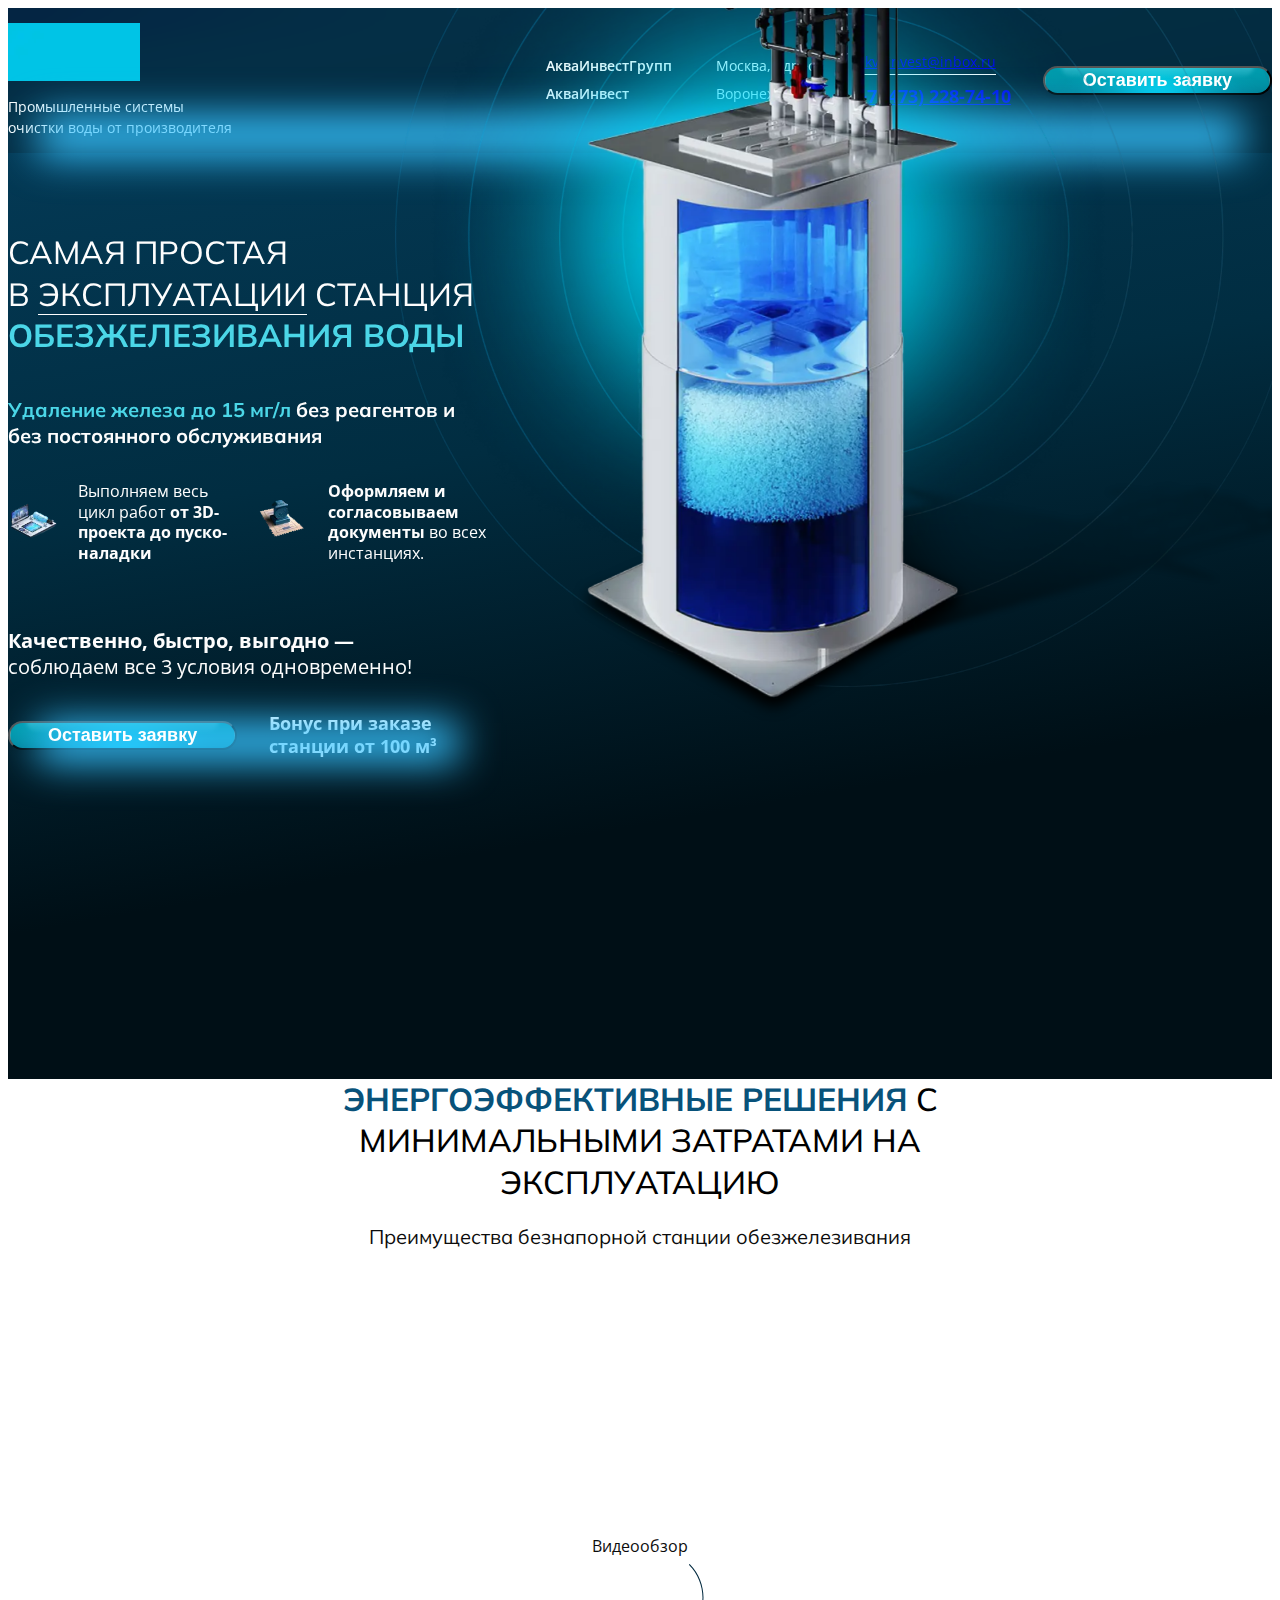
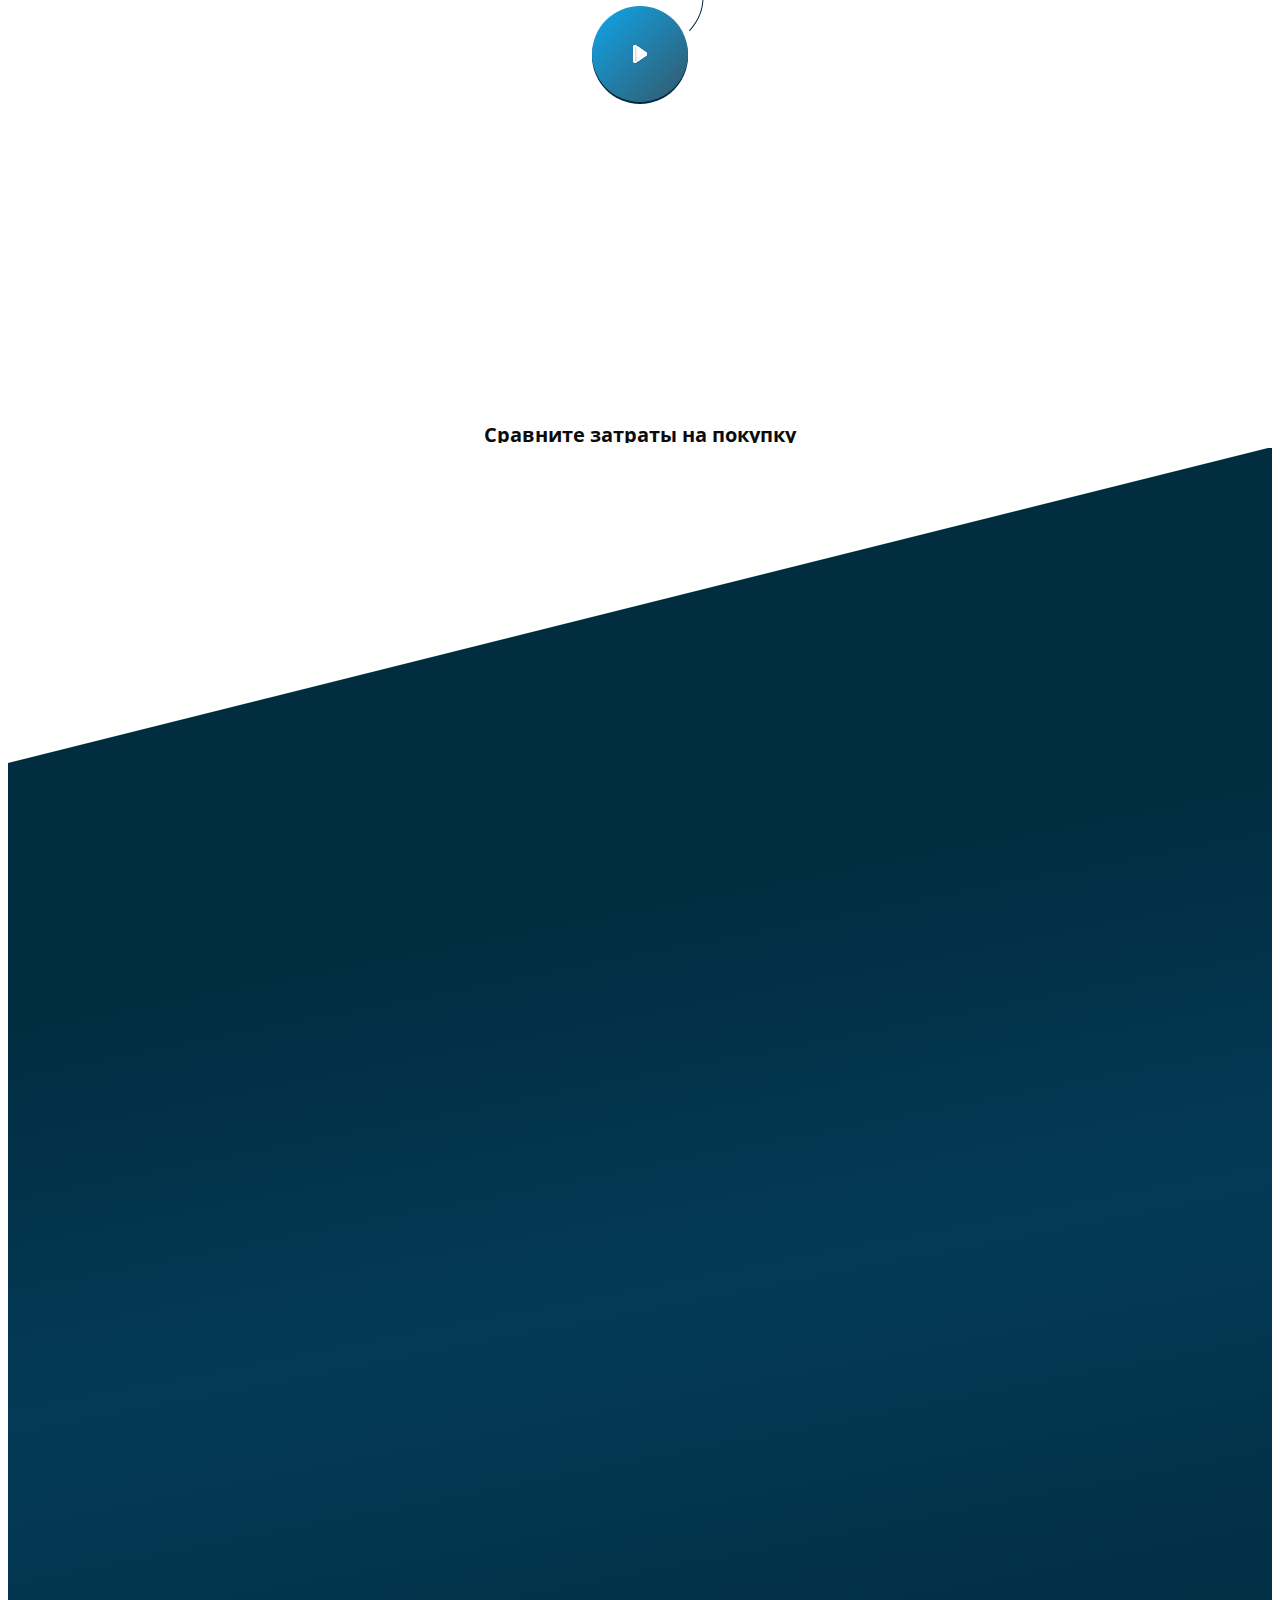
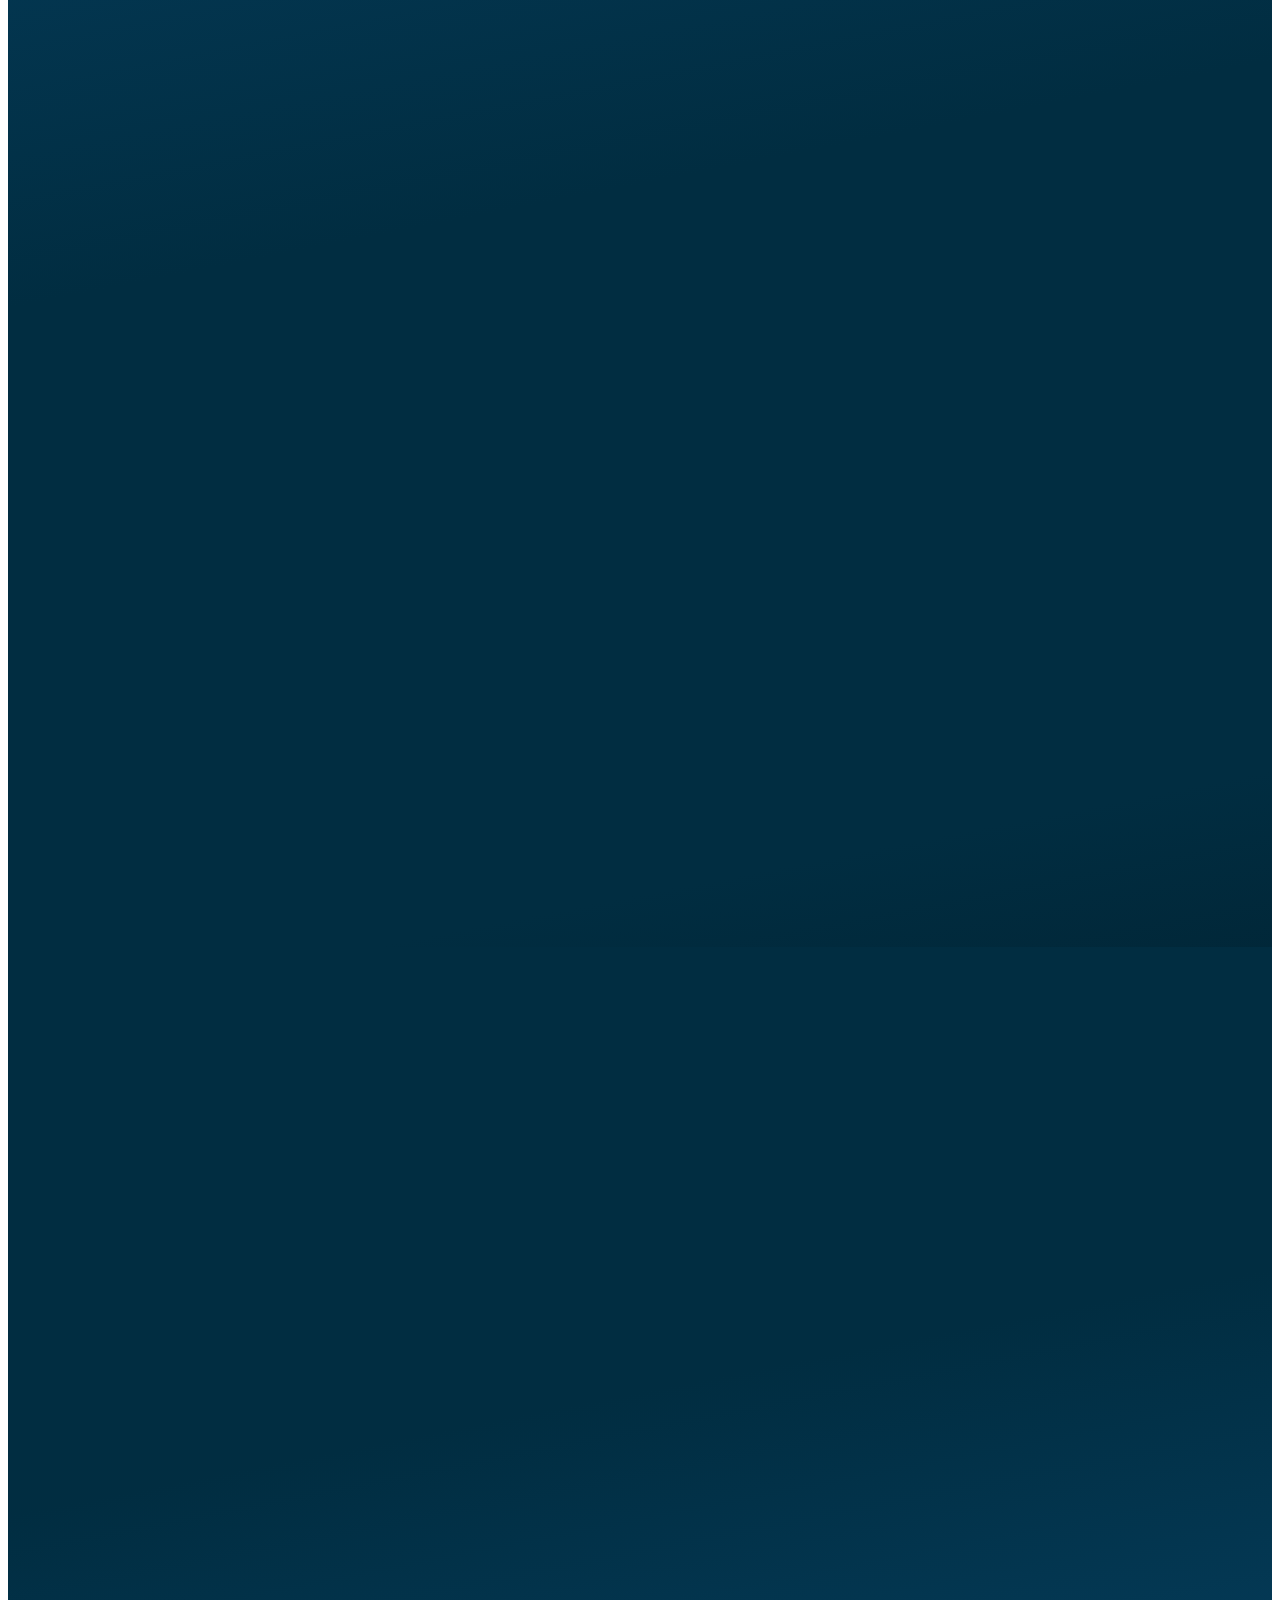
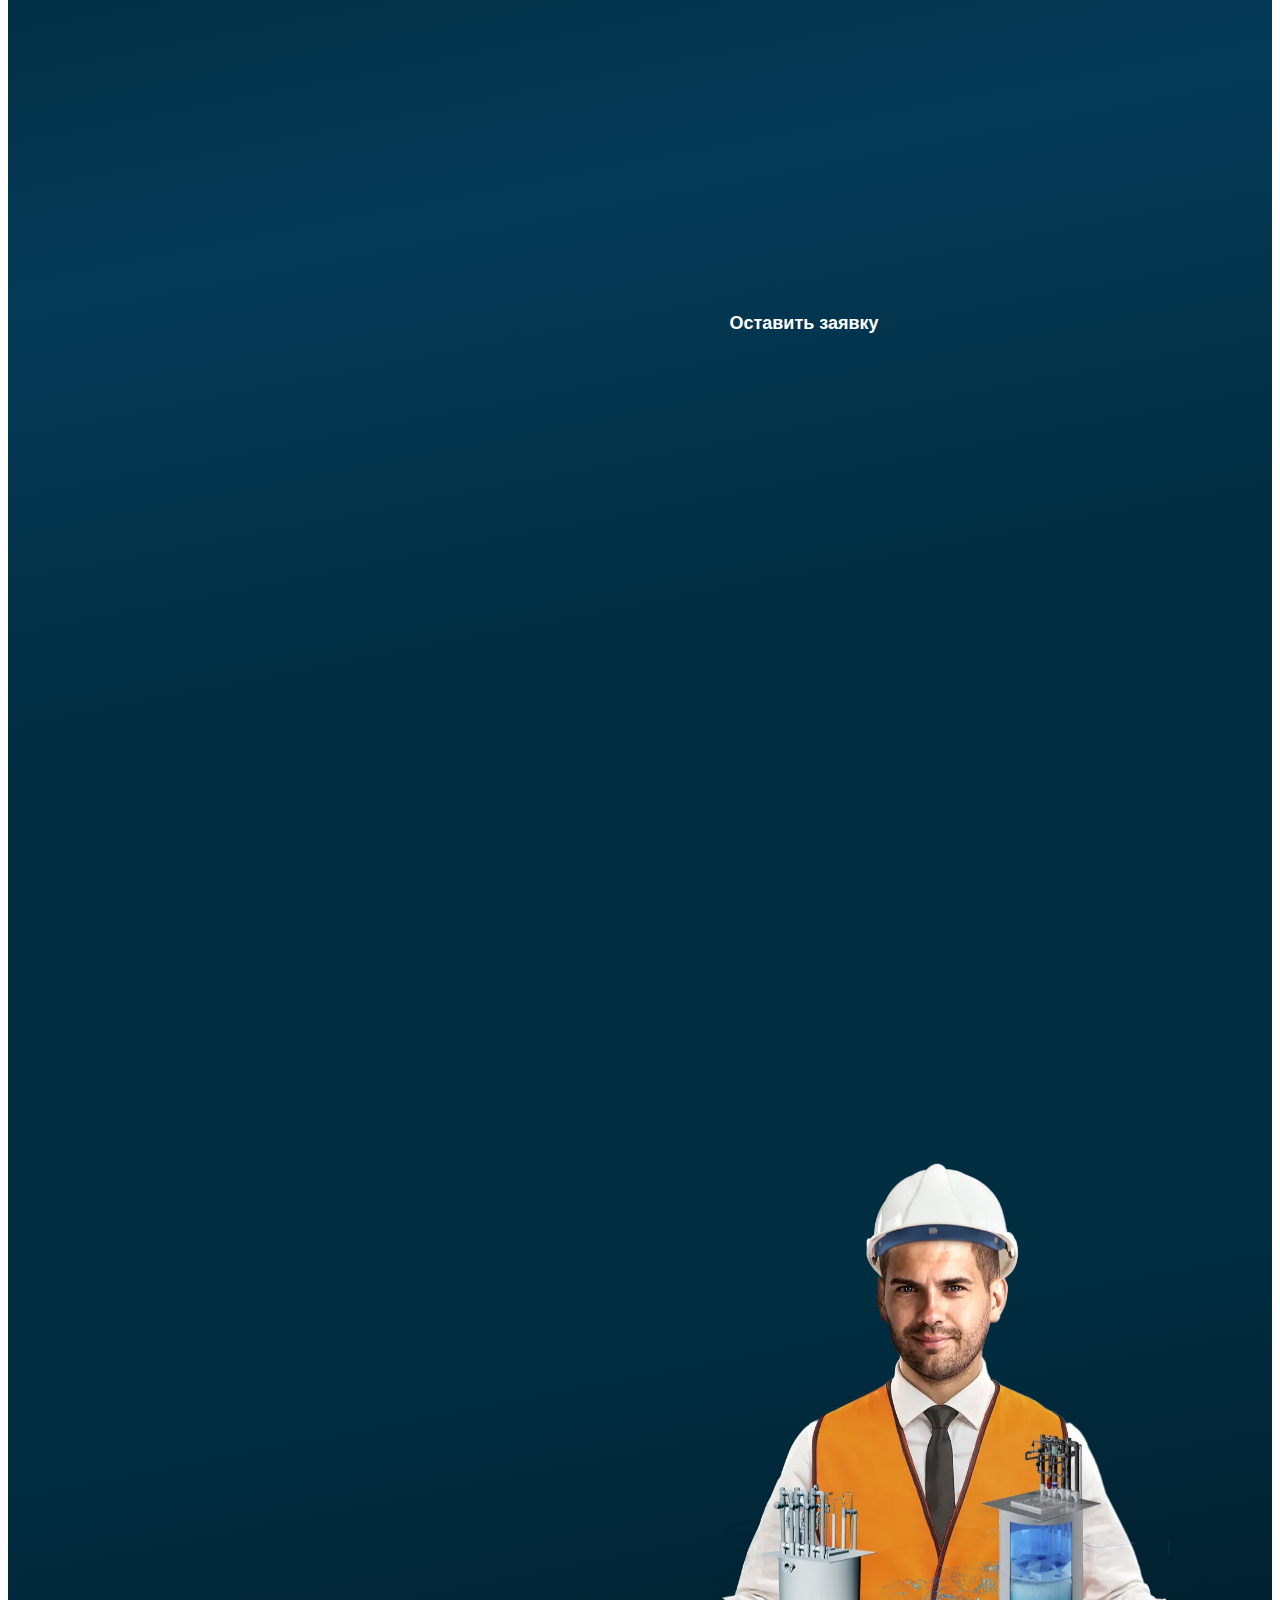
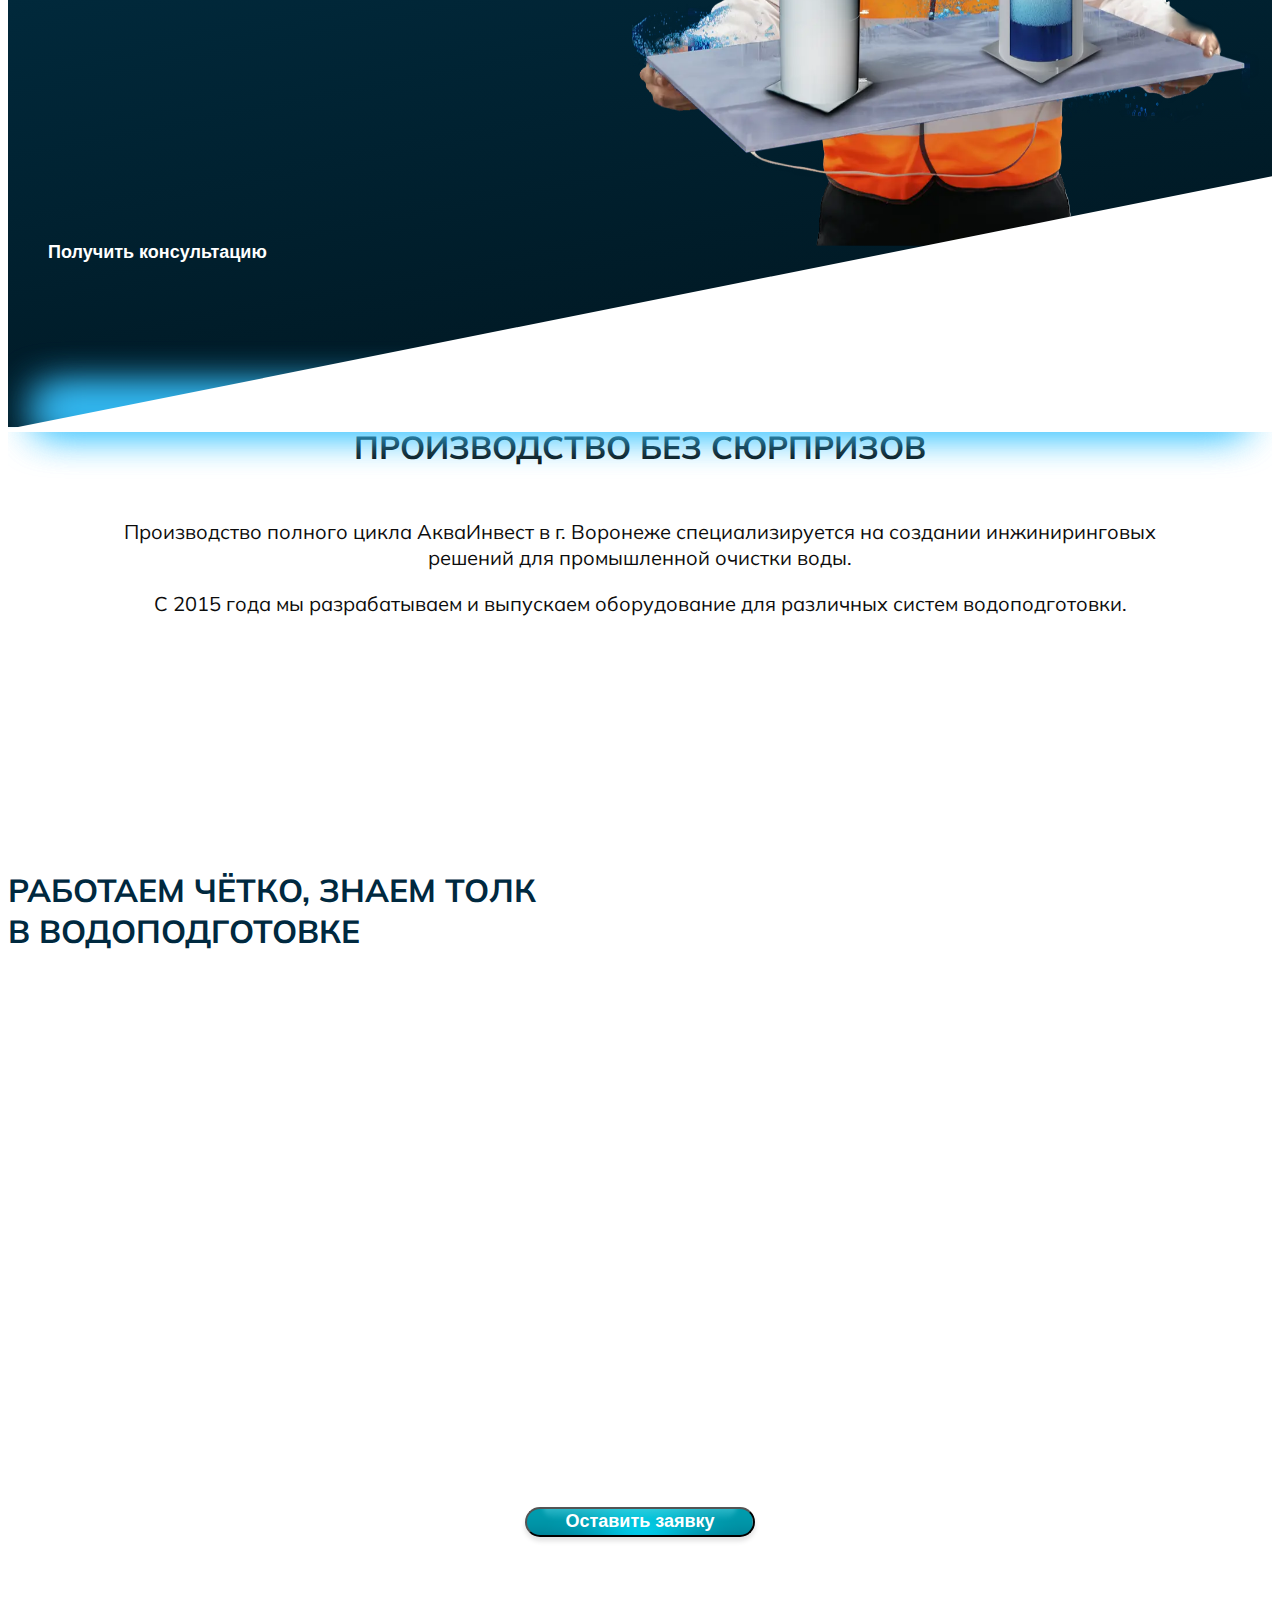
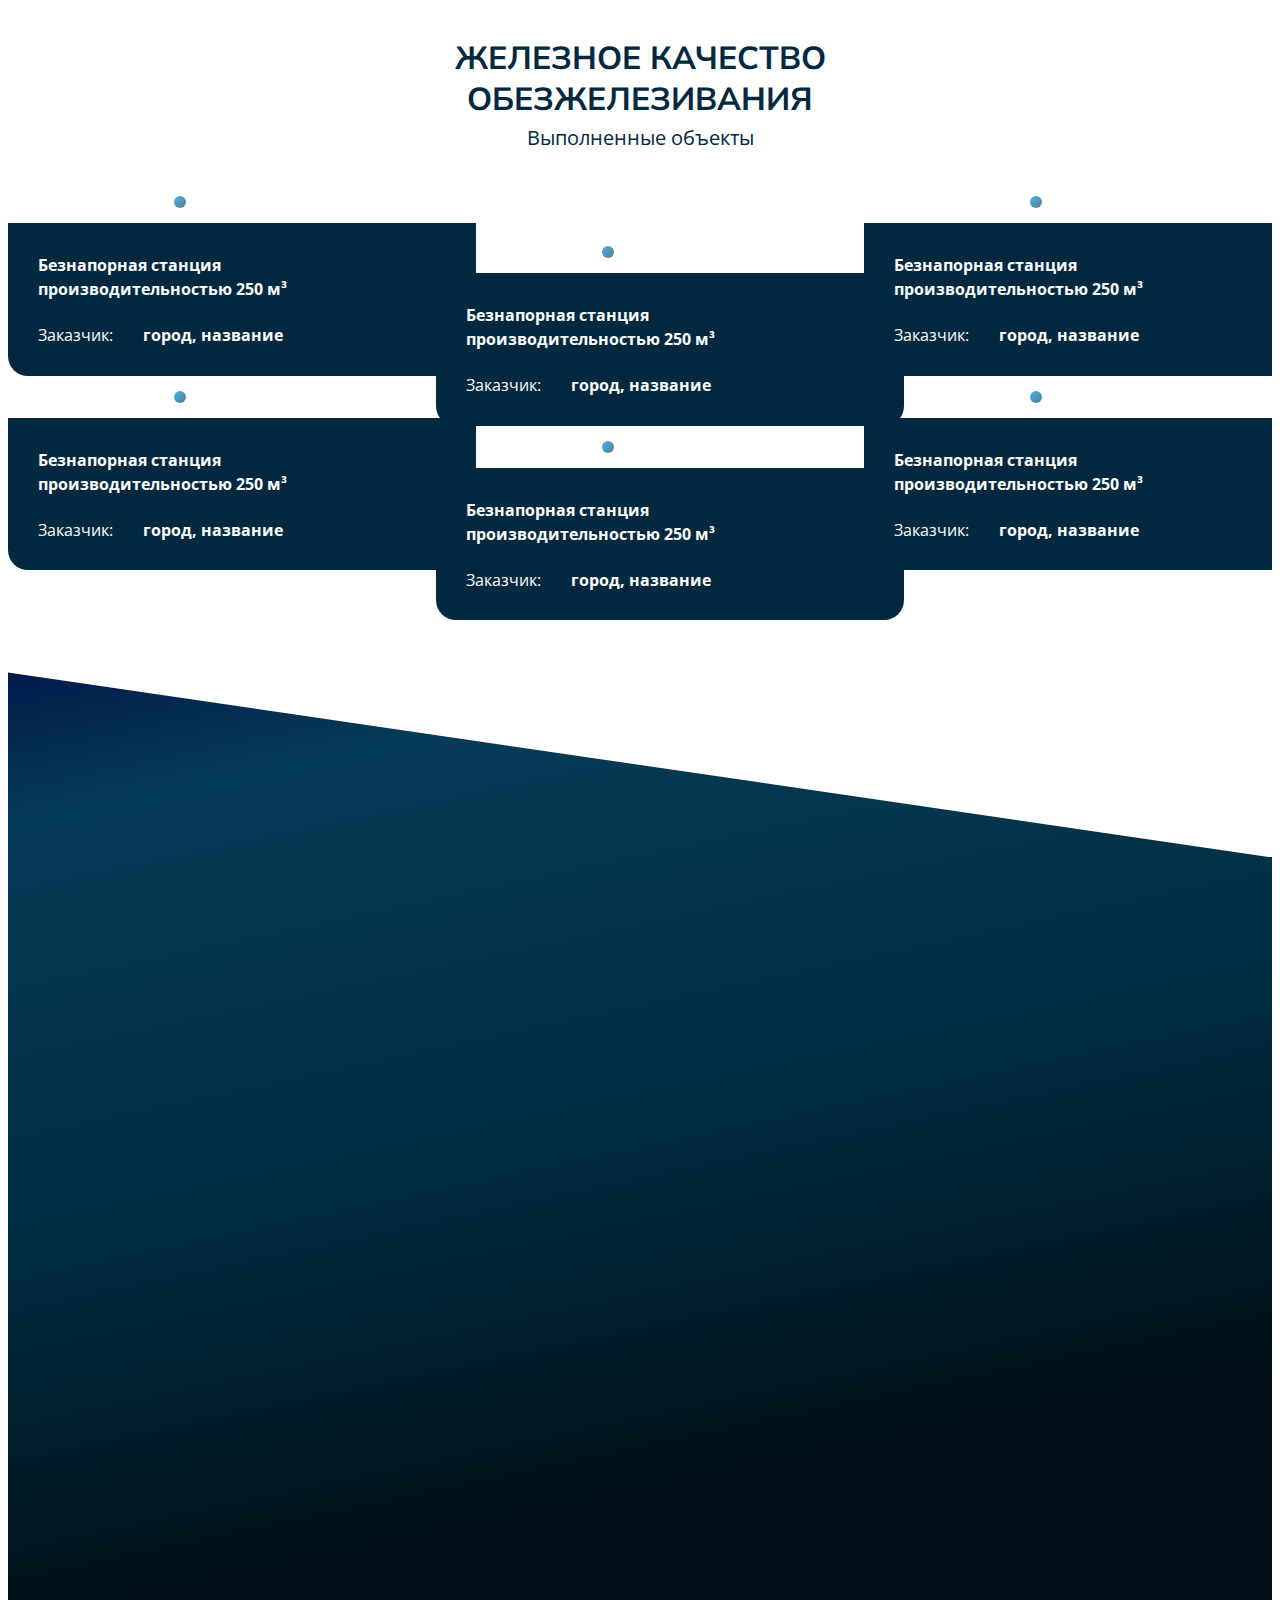
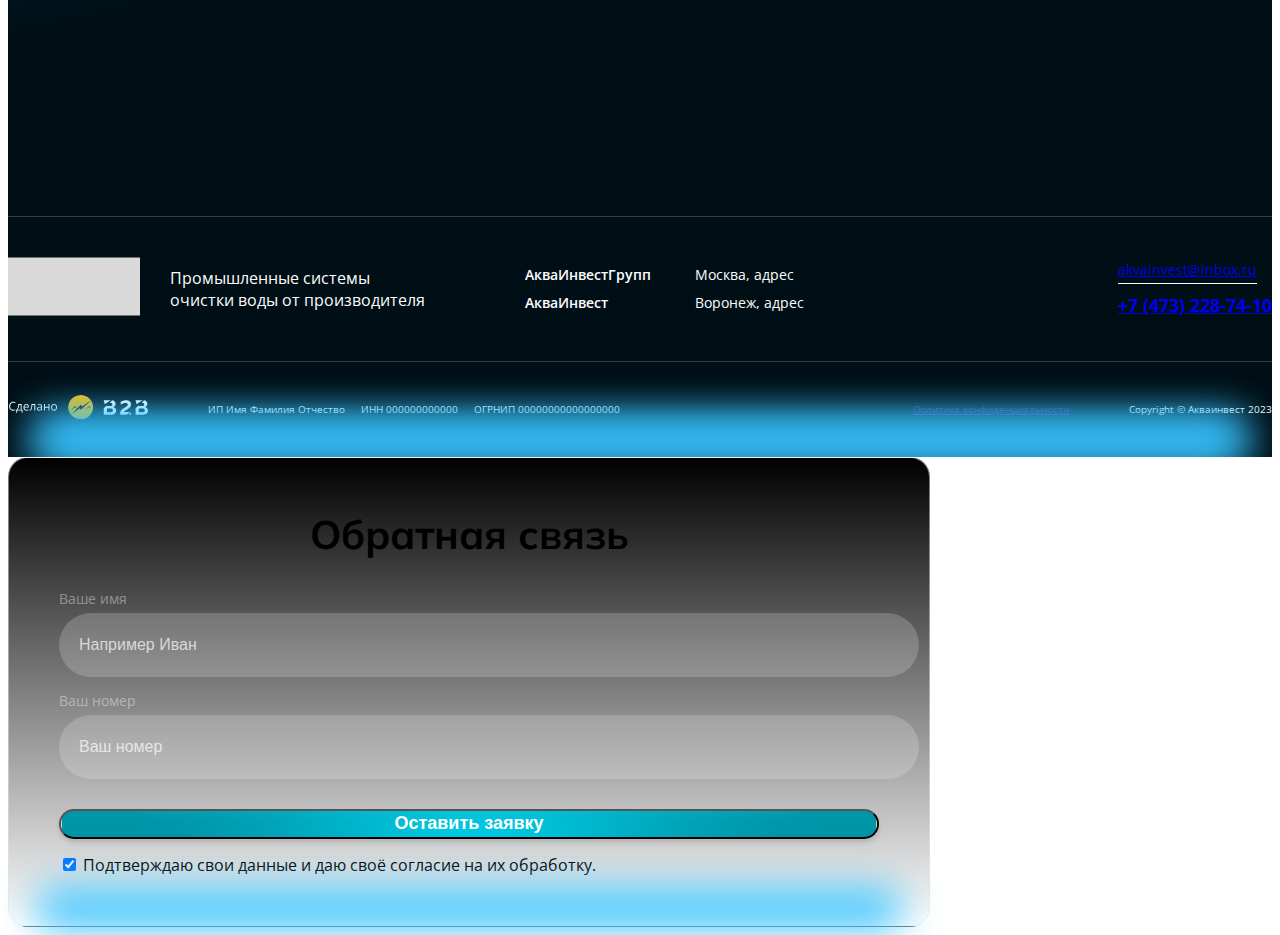
==== commit 768b9646: "comment4" ====
--- a/index.html
+++ b/index.html
@@ -133,28 +133,48 @@
 							<div class="advantages__left">
 								<div class="advantages__items left-anim _anim-items anim-no-hide">
 									<div class="advantages__item">
-										<i>
-											<img src="img/plus.svg" alt="">
-										</i>
-										<p>Не нужно высокое давление на входе станции. Достаточно 0,1 Бар.</p>
+										<div class="advantages__item-show">
+											<i>
+												<img src="img/plus.svg" alt="">
+											</i>
+											<p>Не нужно высокое давление на входе станции. Достаточно 0,1 Бар.</p>
+										</div>
+										<div class="advantages__item-hidden">
+											<p>Экономия на мощности скважинных насосов до 30%</p>
+										</div>
 									</div>
 									<div class="advantages__item">
-										<i>
-											<img src="img/plus.svg" alt="">
-										</i>
-										<p>Не нужны реагенты для окисления железа, даже при Fe 15 мг/л</p>
+										<div class="advantages__item-show">
+											<i>
+												<img src="img/plus.svg" alt="">
+											</i>
+											<p>Не нужны реагенты для окисления железа, даже при Fe 15 мг/л</p>
+										</div>
+										<div class="advantages__item-hidden">
+											<p>Экономия на мощности скважинных насосов до 30%</p>
+										</div>
 									</div>
 									<div class="advantages__item">
-										<i>
-											<img src="img/plus.svg" alt="">
-										</i>
-										<p>Работает без насосного оборудования для промывки фильтров</p>
+										<div class="advantages__item-show">
+											<i>
+												<img src="img/plus.svg" alt="">
+											</i>
+											<p>Работает без насосного оборудования для промывки фильтров</p>
+										</div>
+										<div class="advantages__item-hidden">
+											<p>Экономия на мощности скважинных насосов до 30%</p>
+										</div>
 									</div>
 									<div class="advantages__item">
-										<i>
-											<img src="img/plus.svg" alt="">
-										</i>
-										<p>Простая конструкция без необходимости нанимать узких специалистов</p>
+										<div class="advantages__item-show">
+											<i>
+												<img src="img/plus.svg" alt="">
+											</i>
+											<p>Простая конструкция без необходимости нанимать узких специалистов</p>
+										</div>
+										<div class="advantages__item-hidden">
+											<p>Экономия на мощности скважинных насосов до 30%</p>
+										</div>
 									</div>
 								</div>
 							</div>
@@ -174,22 +194,37 @@
 							<div class="advantages__right">
 								<div class="advantages__items right-anim _anim-items anim-no-hide">
 									<div class="advantages__item">
-										<i>
-											<img src="img/plus.svg" alt="">
-										</i>
-										<p>Не требуется постоянного обслуживающего персонала</p>
+										<div class="advantages__item-show">
+											<i>
+												<img src="img/plus.svg" alt="">
+											</i>
+											<p>Не требуется постоянного обслуживающего персонала</p>
+										</div>
+										<div class="advantages__item-hidden">
+											<p>Экономия на мощности скважинных насосов до 30%</p>
+										</div>
 									</div>
 									<div class="advantages__item">
-										<i>
-											<img src="img/plus.svg" alt="">
-										</i>
-										<p>Минимальные затраты на фильтрующий материал</p>
+										<div class="advantages__item-show">
+											<i>
+												<img src="img/plus.svg" alt="">
+											</i>
+											<p>Минимальные затраты на фильтрующий материал</p>
+										</div>
+										<div class="advantages__item-hidden">
+											<p>Экономия на мощности скважинных насосов до 30%</p>
+										</div>
 									</div>
 									<div class="advantages__item">
-										<i>
-											<img src="img/plus.svg" alt="">
-										</i>
-										<p>Работает без накопительных ёмкостей для промывки фильтров чистой водой</p>
+										<div class="advantages__item-show">
+											<i>
+												<img src="img/plus.svg" alt="">
+											</i>
+											<p>Работает без накопительных ёмкостей для промывки фильтров чистой водой</p>
+										</div>
+										<div class="advantages__item-hidden">
+											<p>Экономия на мощности скважинных насосов до 30%</p>
+										</div>
 									</div>
 								</div>
 							</div>
--- a/css/style.min.css
+++ b/css/style.min.css
@@ -1,2 +1,2 @@
-@import url(https://fonts.googleapis.com/css2?family=Open+Sans:ital,wght@0,300..700;1,300..700&display=swap);@import url(https://fonts.googleapis.com/css2?family=Mulish:ital,wght@0,400..1000;1,400..1000&display=swap);html{font-size:max(16px*var(--coef_h),15px)}body{font-family:"Open Sans",sans-serif;zoom:var(--zoom)}.fixed-body{overflow:hidden}.page-frame{position:relative;overflow:hidden}.container-fluid{max-width:1812px}h1,h2,h3,h4,h5,h6{font-family:Mulish;font-weight:700;margin:0}img{-o-object-fit:cover;object-fit:cover}#header{position:absolute;top:0;left:0;width:100%;background:rgba(4,4,4,.2);-webkit-backdrop-filter:blur(1.25rem);backdrop-filter:blur(1.25rem);padding:.9375rem 0;color:#fdfdfd}#header .header__inner{display:-webkit-box;display:-ms-flexbox;display:flex;-webkit-box-pack:justify;-ms-flex-pack:justify;justify-content:space-between;-webkit-box-align:center;-ms-flex-align:center;align-items:center;gap:2rem}#header .header__left{display:-webkit-box;display:-ms-flexbox;display:flex;-webkit-box-align:center;-ms-flex-align:center;align-items:center;gap:1.875rem}#header .header__right{display:-webkit-box;display:-ms-flexbox;display:flex;-webkit-box-align:center;-ms-flex-align:center;align-items:center;gap:12.5rem}#header .header__logo{width:8.25rem;display:block}#header .header__logo img{width:100%}#header .header__text{font-size:.875rem;line-height:130%}#header .header__location{display:grid;grid-template-columns:100%;gap:.625rem}#header .header__location p{display:-webkit-box;display:-ms-flexbox;display:flex;gap:.3125rem;font-size:.875rem;line-height:130%;margin:0}#header .header__location strong{min-width:10.3125rem;max-width:10.3125rem;font-weight:600}#header .header__location span{max-width:10.3125rem}#header .header__group,#header .header__wrap{display:-webkit-box;display:-ms-flexbox;display:flex;-webkit-box-align:center;-ms-flex-align:center;align-items:center;gap:2rem}#header .header__email{font-size:.875rem;line-height:130%;border-bottom:.0625rem solid #fdfdfd!important;padding-bottom:.1875rem}#header .header__email:hover{color:#4bd6e7;border-color:#4bd6e7!important}#header .header__phone{font-size:1.125rem;line-height:130%;font-weight:700}#header .header__phone:hover{color:#4bd6e7}.burger{position:relative;z-index:15;width:2.5rem;height:1.5625rem;cursor:pointer;display:none}.burger span{position:absolute;left:0;width:100%;height:.1875rem;background:#fdfdfd;border-radius:.1875rem;-webkit-transition:.5s;-o-transition:.5s;transition:.5s}.burger span:nth-child(1){top:0}.burger span:nth-child(2){top:50%;-webkit-transform:translate(0,-50%);-ms-transform:translate(0,-50%);transform:translate(0,-50%)}.burger span:nth-child(3){bottom:0}.burger--active span:nth-child(1){-webkit-transform:rotate(-45deg);-ms-transform:rotate(-45deg);transform:rotate(-45deg);top:.625rem}.burger--active span:nth-child(2){display:none}.burger--active span:nth-child(3){-webkit-transform:rotate(45deg);-ms-transform:rotate(45deg);transform:rotate(45deg);bottom:.625rem}@media screen and (max-width:1800px){#header .header__right{gap:2rem}}@media screen and (max-width:1500px){#header .header__group{-webkit-box-orient:vertical;-webkit-box-direction:normal;-ms-flex-direction:column;flex-direction:column;-webkit-box-align:start;-ms-flex-align:start;align-items:start;gap:.625rem}}@media screen and (max-width:1300px){#header .header__left{-webkit-box-orient:vertical;-webkit-box-direction:normal;-ms-flex-direction:column;flex-direction:column;-webkit-box-align:start;-ms-flex-align:start;align-items:start;gap:.625rem}}@media screen and (max-width:1180px){#header .header__inner{gap:1.5rem}#header .header__right{-ms-flex-negative:0;flex-shrink:0;gap:1.5rem}#header .header__wrap{gap:1.5rem}}@media screen and (max-width:1023px){#header .header__left{-webkit-box-orient:horizontal;-webkit-box-direction:normal;-ms-flex-direction:row;flex-direction:row;-webkit-box-align:center;-ms-flex-align:center;align-items:center;gap:1.5rem}#header .header__right{position:fixed;z-index:12;top:0;left:0;width:100%;height:100vh;-webkit-box-orient:vertical;-webkit-box-direction:normal;-ms-flex-direction:column;flex-direction:column;gap:2rem;background:#00293f;padding:9.375rem 1rem 3.125rem;opacity:0;pointer-events:none;-webkit-transition:.3s;-o-transition:.3s;transition:.3s}#header .header__right--active{opacity:1;pointer-events:auto}#header .header__wrap{-webkit-box-orient:vertical;-webkit-box-direction:normal;-ms-flex-direction:column;flex-direction:column}.burger{display:block}}@media screen and (max-width:499px){#header .header__left{-webkit-box-orient:vertical;-webkit-box-direction:normal;-ms-flex-direction:column;flex-direction:column;-webkit-box-align:start;-ms-flex-align:start;align-items:start;gap:.625rem}}.main-section{background:-o-linear-gradient(99.82deg,#000f16 28.115%,#012d41 59.23%,#043b58 93.412%,#030945 112.256%);background:linear-gradient(-9.82deg,#000f16 28.115%,#012d41 59.23%,#043b58 93.412%,#030945 112.256%);padding:14.25rem 0 34.375rem;color:#fdfdfd}.main-section:before{content:"";position:absolute;left:0;bottom:-.3125rem;width:calc(100% + .3125rem);height:30rem;background:#fff;-webkit-clip-path:polygon(100% 100%,0 100%,100% 0);clip-path:polygon(100% 100%,0 100%,100% 0);pointer-events:none}.main-section__inner{display:-webkit-box;display:-ms-flexbox;display:flex;-webkit-box-pack:justify;-ms-flex-pack:justify;justify-content:space-between;-webkit-box-align:end;-ms-flex-align:end;align-items:flex-end;gap:2rem}.main-section__left{position:relative;z-index:1;max-width:48.75rem}.main-section__right .main-section__img{display:block}.main-section__group p{max-width:35rem;font-size:1.5rem;line-height:130%;font-weight:700;margin:2.5rem 0 0}.main-section__group p span{color:#4bd6e7}.main-section h1{font-size:3rem;line-height:130%;font-weight:400;text-transform:uppercase}.main-section h1 span{border-bottom:.0625rem solid #fdfdfd}.main-section h1 strong{font-weight:700;color:#4bd6e7}.main-section__items{display:grid;grid-template-columns:repeat(2,calc(50% - .625rem));gap:1.25rem;margin-top:4rem}.main-section__item{display:-webkit-box;display:-ms-flexbox;display:flex;-webkit-box-align:center;-ms-flex-align:center;align-items:center;gap:1.25rem}.main-section__item i{width:5.5rem;-ms-flex-negative:0;flex-shrink:0}.main-section__item i img{width:100%}.main-section__item p{font-size:1.125rem;line-height:130%;margin:0}.main-section__item p strong{font-weight:700}.main-section__group2{margin-top:5.875rem}.main-section__subtitle{font-size:1.5rem;line-height:130%}.main-section__subtitle strong{font-weight:700}.main-section__flex{display:-webkit-box;display:-ms-flexbox;display:flex;-webkit-box-align:center;-ms-flex-align:center;align-items:center;gap:3.125rem;margin-top:3.125rem}.main-section__btn{-ms-flex-negative:0;flex-shrink:0}.main-section__info{font-size:1.125rem;line-height:130%;font-weight:700}.main-section__items2{max-width:15rem;display:grid;grid-template-columns:100%;gap:3.125rem;padding-bottom:3.75rem}.main-section__item2 p:nth-child(1){font-family:Mulish;font-size:2rem;line-height:130%;font-weight:700;margin:0}.main-section__item2 p:nth-child(1) span{font-size:2.5rem}.main-section__item2 p:nth-child(2){font-size:1rem;line-height:130%;margin:.5rem 0 0}.main-section__img{position:absolute;top:-14rem;right:-4.5rem;max-width:82.1875rem;width:68.5vw;display:none;pointer-events:none}.main-section__img img{width:100%}.advantages{z-index:3}.advantages .container-fluid{z-index:1}.advantages h2{max-width:45.625rem;text-align:center;font-weight:500;margin:0 auto}.advantages h2 .text_color{font-weight:700;color:#08527a}.advantages p{max-width:45.625rem;text-align:center;font-family:Mulish;font-size:1.25rem;line-height:130%;color:#0c0c0c;margin:1.25rem auto 0}.advantages__wrap{display:-webkit-box;display:-ms-flexbox;display:flex;-webkit-box-pack:justify;-ms-flex-pack:justify;justify-content:space-between;gap:2rem;padding:0 2.5rem;margin-top:13.625rem}.advantages__left .advantages__item:nth-child(even){margin-left:6.125rem}.advantages__left .advantages__item:last-child{margin-left:3.125rem}.advantages__center{padding-top:9.375rem}.advantages__right .advantages__items{gap:9.375rem}.advantages__right .advantages__item{margin-left:auto}.advantages__right .advantages__item:nth-child(even){margin-right:3.125rem}.advantages__items{display:grid;grid-template-columns:100%;gap:6.625rem}.advantages__item{position:relative;max-width:30rem;display:-webkit-box;display:-ms-flexbox;display:flex;gap:1.125rem;background:-webkit-gradient(linear,left top,left bottom,from(#e4e4e4),to(#fff));background:-o-linear-gradient(top,#e4e4e4 0,#fff 100%);background:linear-gradient(180deg,#e4e4e4 0,#fff 100%);border-radius:1.875rem;padding:1.25rem}.advantages__item:after{content:"";position:absolute;top:50%;left:50%;-webkit-transform:translate(-50%,-50%);-ms-transform:translate(-50%,-50%);transform:translate(-50%,-50%);width:calc(100% - .125rem);height:calc(100% - .125rem);background:#fff;border-radius:1.875rem;pointer-events:none}.advantages__item i{position:relative;z-index:1;width:2.375rem;height:2.375rem;-ms-flex-negative:0;flex-shrink:0;display:-webkit-box;display:-ms-flexbox;display:flex;-webkit-box-pack:center;-ms-flex-pack:center;justify-content:center;-webkit-box-align:center;-ms-flex-align:center;align-items:center;background:-o-linear-gradient(315deg,#0ea6eb 0,#355769 100%);background:linear-gradient(135deg,#0ea6eb 0,#355769 100%);border-radius:50%}.advantages__item i:after{content:"";position:absolute;top:50%;left:50%;-webkit-transform:translate(-50%,-50%);-ms-transform:translate(-50%,-50%);transform:translate(-50%,-50%);width:calc(100% + .75rem);height:calc(100% + .75rem);background:-o-linear-gradient(315deg,#0ea6eb 0,#355769 100%);background:linear-gradient(135deg,#0ea6eb 0,#355769 100%);border-radius:50%;opacity:.1;pointer-events:none}.advantages__item i img{width:.875rem}.advantages__item p{position:relative;z-index:1;text-align:start;font-size:1.5rem;line-height:130%;font-weight:700;color:#00293f;margin:0}.advantages__video{display:-webkit-box;display:-ms-flexbox;display:flex;-webkit-box-orient:vertical;-webkit-box-direction:normal;-ms-flex-direction:column;flex-direction:column;-webkit-box-align:center;-ms-flex-align:center;align-items:center}.advantages__video-text{position:relative;font-size:1rem;line-height:130%;color:#0c0c0c}.advantages__video-text i{position:absolute;top:calc(100% + .5rem);right:-1rem;width:1rem;pointer-events:none}.advantages__video-text i img{width:100%}.advantages__video-btn{position:relative;width:7.8125rem;height:7.8125rem;display:-webkit-box;display:-ms-flexbox;display:flex;-webkit-box-pack:center;-ms-flex-pack:center;justify-content:center;-webkit-box-align:center;-ms-flex-align:center;align-items:center;border-radius:50%;cursor:pointer;margin-top:3.125rem}.advantages__video-btn:after{content:"";position:absolute;top:2px;left:0;width:100%;height:100%;background:#00293f;border-radius:50%;pointer-events:none}.advantages__video-btn:before{content:"";position:absolute;z-index:1;top:0;left:0;width:100%;height:100%;background:-o-linear-gradient(315deg,#0ea6eb 0,#355769 100%);background:linear-gradient(135deg,#0ea6eb 0,#355769 100%);border-radius:50%;pointer-events:none}.advantages__video-btn:hover:before{background:#355769}.advantages__video-btn img{position:relative;z-index:1;width:.9375rem}.advantages__group{max-width:23.125rem;display:-webkit-box;display:-ms-flexbox;display:flex;-webkit-box-orient:vertical;-webkit-box-direction:normal;-ms-flex-direction:column;flex-direction:column;-webkit-box-align:center;-ms-flex-align:center;align-items:center;text-align:center;gap:2.8125rem;margin:-8rem auto 0}.advantages__info{position:relative;font-size:1.25rem;line-height:130%;font-weight:700;color:#0c0c0c}.advantages__info i{position:absolute;top:100%;right:-2rem;width:4.125rem}.advantages__info i img{width:100%}.advantages__bottom .advantages__video{display:none}.advantages__img{position:absolute;left:50%;bottom:8.5rem;-webkit-transform:translate(-50%,0);-ms-transform:translate(-50%,0);transform:translate(-50%,0);width:100%;min-width:125rem;pointer-events:none}.advantages__img img{width:100%}.section-group{position:relative;color:#fdfdfd}.section-group:after{content:"";position:absolute;top:0;left:0;width:100%;height:100%;background:-o-linear-gradient(101.07deg,#000f16 -3.919%,#012d41 27.327%,#012d41 51.091%,#043a57 67.374%,#012d41 80.576%),-o-linear-gradient(107.24deg,#08527a -4.645%,#0ab3ff 16.515%,rgba(11,37,47,.47) 29.14%,#021c23 46.47%),-o-linear-gradient(bottom,#0ab3ff 12.269%,#052435 38.281%,#062536 45.788%);background:linear-gradient(-11.07deg,#000f16 -3.919%,#012d41 27.327%,#012d41 51.091%,#043a57 67.374%,#012d41 80.576%),linear-gradient(-17.24deg,#08527a -4.645%,#0ab3ff 16.515%,rgba(11,37,47,.47) 29.14%,#021c23 46.47%),linear-gradient(0deg,#0ab3ff 12.269%,#052435 38.281%,#062536 45.788%)}.section-group:before{content:"";position:absolute;z-index:2;top:-.3125rem;left:0;width:100%;height:32rem;background:#fff;-webkit-clip-path:polygon(0 0,0 100%,100% 0);clip-path:polygon(0 0,0 100%,100% 0);pointer-events:none}.info{padding:32rem 0 8.75rem}.info__inner{display:-webkit-box;display:-ms-flexbox;display:flex;-webkit-box-pack:justify;-ms-flex-pack:justify;justify-content:space-between;gap:2rem}.info__left{position:relative;z-index:1;max-width:37.5rem}.info__btn{margin-top:3.125rem}.info__items{position:relative;z-index:1;max-width:50rem;display:grid;grid-template-columns:repeat(2,calc(50% - .9375rem));gap:1.875rem}.info__item{position:relative;background:-webkit-gradient(linear,left top,left bottom,from(#000),to(rgba(0,0,0,0)));background:-o-linear-gradient(top,#000,rgba(0,0,0,0) 100%);background:linear-gradient(180deg,#000,rgba(0,0,0,0) 100%);border:.0625rem solid rgba(228,228,228,.5);-webkit-backdrop-filter:blur(1.25rem);backdrop-filter:blur(1.25rem);border-radius:1.25rem;padding:1.875rem 1.875rem 6.25rem}.info ul{position:relative;z-index:1;display:grid;grid-template-columns:100%;gap:1.875rem}.info ul li{display:-webkit-box;display:-ms-flexbox;display:flex;gap:2.25rem}.info ul li i{position:relative;width:2.375rem;height:2.375rem;-ms-flex-negative:0;flex-shrink:0;display:-webkit-box;display:-ms-flexbox;display:flex;-webkit-box-pack:center;-ms-flex-pack:center;justify-content:center;-webkit-box-align:center;-ms-flex-align:center;align-items:center;background:-o-linear-gradient(315deg,#0ea6eb 0,#355769 100%);background:linear-gradient(135deg,#0ea6eb 0,#355769 100%);border-radius:50%}.info ul li i:after{content:"";position:absolute;top:50%;left:50%;-webkit-transform:translate(-50%,-50%);-ms-transform:translate(-50%,-50%);transform:translate(-50%,-50%);width:calc(100% + .75rem);height:calc(100% + .75rem);background:-o-linear-gradient(315deg,#0ea6eb 0,#355769 100%);background:linear-gradient(135deg,#0ea6eb 0,#355769 100%);border-radius:50%;opacity:.1;pointer-events:none}.info ul li i img{width:1.125rem}.info ul li span{font-size:1.125rem;line-height:130%}.info .circle{position:absolute;top:-21.25rem;right:2.5rem;max-width:60rem;width:50vw;pointer-events:none}.info .circle:after{content:"";position:absolute;top:50%;left:50%;-webkit-transform:translate(-50%,-50%);-ms-transform:translate(-50%,-50%);transform:translate(-50%,-50%);width:32.8125rem;height:32.8125rem;background:#00e0ff;-webkit-filter:blur(7.5rem);filter:blur(7.5rem);border-radius:50%}.info .circle img{width:100%}.info__img{position:absolute;z-index:1;left:-1rem;bottom:-15rem;max-width:76.25rem;pointer-events:none}.info__img img{width:100%}.advantages2{padding:10rem 0 4.6875rem}.advantages2 h2{text-align:center}.advantages2__items{display:grid;grid-template-columns:repeat(3,calc(33.3333333333% - .8333333333rem));gap:1.25rem;margin-top:3.125rem}.advantages2__item{min-height:15rem;display:-webkit-box;display:-ms-flexbox;display:flex;gap:1.875rem;background:rgba(255,255,255,.1);border:.0625rem solid rgba(228,228,228,.5);-webkit-box-shadow:0 .25rem 1.25rem 0 rgba(0,0,0,.1);box-shadow:0 .25rem 1.25rem 0 rgba(0,0,0,.1);border-radius:1.25rem;padding:1.875rem}.advantages2__item-img{max-width:9.375rem;-ms-flex-negative:0;flex-shrink:0}.advantages2__item-desc strong{font-family:Mulish;font-size:1.25rem;line-height:130%;font-weight:700}.advantages2__item-desc p{font-size:1rem;line-height:130%;margin:.5rem 0 0}.info2{z-index:2;padding:4.6875rem 0;pointer-events:none}.info2 h2{max-width:65.9375rem;text-align:center;margin:0 auto}.info2 p{max-width:65.9375rem;text-align:center;font-family:Mulish;margin:1.25rem auto 0}.info2__wrap{display:-webkit-box;display:-ms-flexbox;display:flex;-webkit-box-pack:justify;-ms-flex-pack:justify;justify-content:space-between;margin-top:3.125rem}.info2__left,.info2__right{max-width:31.6875rem;background:-webkit-gradient(linear,left top,left bottom,from(rgba(255,255,255,.13)),to(rgba(255,255,255,0)));background:-o-linear-gradient(top,rgba(255,255,255,.13),rgba(255,255,255,0) 100%);background:linear-gradient(180deg,rgba(255,255,255,.13),rgba(255,255,255,0) 100%);-webkit-backdrop-filter:blur(1.25rem);backdrop-filter:blur(1.25rem);border-radius:1.25rem;padding:3.125rem 3.125rem 12.5rem}.info2__center{position:relative;z-index:1;-webkit-box-flex:1;-ms-flex-positive:1;flex-grow:1;padding-top:4.375rem}.info2__img{width:calc(100% + 5rem);margin-left:-2.5rem}.info2__img img{width:100%}.info2__subtitle{font-size:1.5rem;line-height:130%;font-weight:700}.info2 ul{display:grid;grid-template-columns:100%;gap:1.875rem;margin-top:3.125rem}.info2 ul li{display:-webkit-box;display:-ms-flexbox;display:flex;gap:.75rem}.info2 ul li i{width:2.6875rem;height:2.6875rem;-ms-flex-negative:0;flex-shrink:0;display:-webkit-box;display:-ms-flexbox;display:flex;-webkit-box-pack:center;-ms-flex-pack:center;justify-content:center;-webkit-box-align:center;-ms-flex-align:center;align-items:center;background-image:url(../img/info2-icon.webp);background-repeat:no-repeat;background-position:center;background-size:cover;border-radius:50%}.info2 ul li i img{width:1.125rem}.info2 ul li span{font-size:1.125rem;line-height:130%}.info2__text{position:absolute;top:13rem;left:50%;-webkit-transform:translate(-50%,0);-ms-transform:translate(-50%,0);transform:translate(-50%,0);width:100%;max-width:93.75rem;padding:0 1rem;pointer-events:none}.info2__text img{width:100%}.info2__img2{position:relative;z-index:1;max-width:117.8125rem;margin:-11rem 0 0;pointer-events:none}.info2__img2 img{width:100%}.info2 .circle{position:absolute;right:3.125rem;bottom:10rem;max-width:42.8125rem;pointer-events:none}.info2 .circle:after{content:"";position:absolute;top:50%;left:50%;-webkit-transform:translate(-50%,-50%);-ms-transform:translate(-50%,-50%);transform:translate(-50%,-50%);width:25rem;height:25rem;background:#c9874c;-webkit-filter:blur(7.5rem);filter:blur(7.5rem);border-radius:50%}.info2 .circle img{width:100%}.section-group2{position:relative;color:#fdfdfd}.section-group2:after{content:"";position:absolute;top:-40rem;left:0;width:100%;height:calc(100% + 40rem);background:-o-linear-gradient(101.07deg,#000f16 -3.919%,#012d41 27.327%,#012d41 51.091%,#043a57 67.374%,#012d41 80.576%),-o-linear-gradient(107.24deg,#08527a -4.645%,#0ab3ff 16.515%,rgba(11,37,47,.47) 29.14%,#021c23 46.47%),-o-linear-gradient(bottom,#0ab3ff 12.269%,#052435 38.281%,#062536 45.788%);background:linear-gradient(-11.07deg,#000f16 -3.919%,#012d41 27.327%,#012d41 51.091%,#043a57 67.374%,#012d41 80.576%),linear-gradient(-17.24deg,#08527a -4.645%,#0ab3ff 16.515%,rgba(11,37,47,.47) 29.14%,#021c23 46.47%),linear-gradient(0deg,#0ab3ff 12.269%,#052435 38.281%,#062536 45.788%);pointer-events:none}.section-group2:before{content:"";position:absolute;z-index:2;left:0;bottom:-.3125rem;width:calc(100% + .3125rem);height:25rem;background:#fff;-webkit-clip-path:polygon(100% 0,100% 0,100% 100%,0 100%);clip-path:polygon(100% 0,100% 0,100% 100%,0 100%);pointer-events:none}.application{z-index:1;padding:0 0 4.6875rem;margin-top:-45rem}.application__inner{max-width:54.0625rem;margin:0 auto}.application p{font-family:Mulish;font-size:1.5rem;line-height:130%;margin:1.25rem 0 0}.application__group{max-width:27.1875rem;min-height:20.9375rem;display:-webkit-box;display:-ms-flexbox;display:flex;-webkit-box-orient:vertical;-webkit-box-direction:normal;-ms-flex-direction:column;flex-direction:column;-webkit-box-align:center;-ms-flex-align:center;align-items:center;text-align:center;background:-webkit-gradient(linear,left top,left bottom,from(rgba(255,255,255,.13)),to(rgba(255,255,255,0)));background:-o-linear-gradient(top,rgba(255,255,255,.13),rgba(255,255,255,0) 100%);background:linear-gradient(180deg,rgba(255,255,255,.13),rgba(255,255,255,0) 100%);border:.0625rem solid rgba(228,228,228,.5);border-radius:1.875rem;padding:3.125rem;margin:2rem 0 0 auto}.application__info{font-family:Mulish;font-size:1.25rem;line-height:130%;font-weight:700}.application__btn{margin-top:2rem}.decisions{z-index:1;padding:6.25rem 0 17.5rem}.decisions h2{max-width:48.125rem}.decisions p{max-width:48.125rem;font-family:Mulish;font-size:1.5rem;line-height:130%;margin:1.5rem 0 0}.decisions__group{position:relative;max-width:86.25rem;display:-webkit-box;display:-ms-flexbox;display:flex;-webkit-box-align:start;-ms-flex-align:start;align-items:start;gap:11.25rem;padding:3.125rem;margin-top:3.125rem}.decisions__subtitle{position:relative;font-size:2rem;line-height:130%;font-weight:700}.decisions__items{display:grid;grid-template-columns:repeat(2,calc(50% - .625rem));gap:1.25rem}.decisions__img{position:absolute;top:0;left:-6.25rem;width:calc(100% + 6.25rem);height:100%;pointer-events:none}.decisions__img img{width:100%;height:100%}.decisions__item{max-width:16.125rem;min-height:5.375rem;background:rgba(0,0,0,.3);border-radius:1.25rem;padding:1.875rem;font-size:1.125rem;line-height:130%;font-weight:700}.decisions__item:nth-child(3),.decisions__item:nth-child(4){margin-left:-8.4375rem;margin-right:8.4375rem}.decisions__item:nth-child(5),.decisions__item:nth-child(6){margin-left:-15.625rem;margin-right:15.625rem}.decisions__item:nth-child(7),.decisions__item:nth-child(8){margin-left:-21.875rem;margin-right:21.875rem}.decisions__items2{max-width:40rem;display:grid;grid-template-columns:repeat(3,calc(33.3333333333% - .8333333333rem));gap:1.25rem;margin-top:1.875rem}.decisions__item2{display:-webkit-box;display:-ms-flexbox;display:flex;-webkit-box-orient:vertical;-webkit-box-direction:normal;-ms-flex-direction:column;flex-direction:column;gap:.625rem}.decisions__item2 i{max-width:6.75rem}.decisions__item2 i img{width:100%}.decisions__item2 p{font-size:1rem;line-height:130%;font-weight:600;margin:0}.decisions__btn{margin-top:1.875rem}.decisions__img2{position:absolute;z-index:1;right:0;bottom:11rem;max-width:68.75rem;pointer-events:none}.decisions__img2 img{width:100%}.production{padding:0 0 4.6875rem}.production h2{max-width:68.375rem;text-align:center;padding-bottom:1.875rem;color:#0c0c0c;margin:0 auto}.production p{max-width:68.375rem;text-align:center;font-family:Mulish;font-size:1.5rem;line-height:130%;color:#0c0c0c;margin:20px auto 0}.production__cards{display:grid;grid-template-columns:repeat(3,calc(33.3333333333% - .8333333333rem));gap:1.25rem;margin-top:3.125rem}.production-card{display:-webkit-box;display:-ms-flexbox;display:flex;-webkit-box-orient:vertical;-webkit-box-direction:normal;-ms-flex-direction:column;flex-direction:column;-webkit-box-align:center;-ms-flex-align:center;align-items:center;text-align:center;border-radius:1.25rem}.production-card__img{width:100%}.production-card__img img{width:100%;border-radius:1.25rem 1.25rem 0 0}.production-card__text{width:100%;-webkit-box-flex:1;-ms-flex-positive:1;flex-grow:1;background:#00293f;border-radius:0 0 1.25rem 1.25rem;padding:1.875rem;font-size:1.125rem;line-height:130%;font-weight:700;color:#fff}.stages{color:#00293f;padding:4.6875rem 0}.stages__wrap{display:-webkit-box;display:-ms-flexbox;display:flex;-webkit-box-orient:vertical;-webkit-box-direction:normal;-ms-flex-direction:column;flex-direction:column;-webkit-box-align:center;-ms-flex-align:center;align-items:center;margin-top:3.125rem}.stages__cards{display:grid;grid-template-columns:repeat(12,calc(8.3333333333% - 1.1458333333rem));gap:1.25rem}.stages__btn{margin-top:3.125rem}.stage-card{display:-webkit-box;display:-ms-flexbox;display:flex;-webkit-box-align:center;-ms-flex-align:center;align-items:center;gap:1rem;background:#fdfdfd;-webkit-box-shadow:0 .25rem 1.25rem 0 rgba(0,0,0,.1);box-shadow:0 .25rem 1.25rem 0 rgba(0,0,0,.1);border-radius:1.25rem;padding:1.25rem}.stage-card:nth-child(1){grid-column:1/4}.stage-card:nth-child(2){grid-column:4/7}.stage-card:nth-child(3){grid-column:7/10}.stage-card:nth-child(4){grid-column:10/13}.stage-card:nth-child(5){grid-column:1/5;grid-row:2}.stage-card:nth-child(6){grid-column:5/9;grid-row:2}.stage-card:nth-child(7){grid-column:9/13;grid-row:2}.stage-card__img{max-width:7.1875rem;-ms-flex-negative:0;flex-shrink:0;display:-webkit-box;display:-ms-flexbox;display:flex;-webkit-box-align:center;-ms-flex-align:center;align-items:center}.stage-card__text{font-size:1rem;line-height:130%;font-weight:600}.objects{padding:4.6875rem 0 6.25rem}.objects h2,.objects p{text-align:center;color:#00293f}.objects p{font-size:1.25rem;line-height:130%;margin:.3125rem 0 0}.objects__cards{display:grid;grid-template-columns:repeat(3,calc(33.3333333333% - .8333333333rem));gap:1.25rem;margin-top:3.125rem}.object-card{display:-webkit-box;display:-ms-flexbox;display:flex;-webkit-box-orient:vertical;-webkit-box-direction:normal;-ms-flex-direction:column;flex-direction:column;border-radius:1.25rem}.object-card:nth-child(2),.object-card:nth-child(5){margin-top:3.125rem;margin-bottom:-3.125rem}.object-card__slider{position:relative;width:100%}.object-card__slider img{width:100%;border-radius:1.25rem 1.25rem 0 0}.object-card__desc{width:100%;-webkit-box-flex:1;-ms-flex-positive:1;flex-grow:1;background:#00293f;border-radius:0 0 1.25rem 1.25rem;padding:1.75rem 2.5rem}.object-card__title{font-size:1.125rem;line-height:150%;font-weight:700;color:#fff}.object-card__info{display:-webkit-box;display:-ms-flexbox;display:flex;gap:1.875rem;font-size:1.125rem;line-height:130%;color:#fff;margin-top:1.5rem}.object-card__info strong{font-weight:700}.object-card .swiper-pagination{bottom:.9375rem;display:-webkit-box;display:-ms-flexbox;display:flex;-ms-flex-wrap:wrap;flex-wrap:wrap;-webkit-box-pack:center;-ms-flex-pack:center;justify-content:center;gap:1.25rem}.object-card .swiper-pagination-bullet{position:relative;width:.75rem;height:.75rem;background:#fff;opacity:1;margin:0!important}.object-card .swiper-pagination-bullet:after{content:"";position:absolute;top:50%;left:50%;-webkit-transform:translate(-50%,-50%);-ms-transform:translate(-50%,-50%);transform:translate(-50%,-50%);width:1.375rem;height:1.375rem;background:rgba(255,255,255,.2);border-radius:50%}.object-card .swiper-pagination-bullet-active{background:-o-linear-gradient(315deg,#0ea6eb 0,#355769 100%);background:linear-gradient(135deg,#0ea6eb 0,#355769 100%)}.section-group3{position:relative;background:-o-linear-gradient(101.96deg,#000f16 41.363%,#012d41 64.909%,#043b58 90.776%,#030945 105.035%),#fff;background:linear-gradient(-11.96deg,#000f16 41.363%,#012d41 64.909%,#043b58 90.776%,#030945 105.035%),#fff}.section-group3:before{content:"";position:absolute;top:-.3125rem;left:0;width:calc(100% + .3125rem);height:16rem;background:#fff;-webkit-clip-path:polygon(100% 100%,0 0,100% 0);clip-path:polygon(100% 100%,0 0,100% 0);pointer-events:none}.connection{color:#fff;padding:21.25rem 0 2.5rem}.connection__inner{display:-webkit-box;display:-ms-flexbox;display:flex;-webkit-box-pack:justify;-ms-flex-pack:justify;justify-content:space-between;gap:2rem}.connection__left{max-width:40rem}.connection ul{display:grid;grid-template-columns:100%;gap:1.875rem;margin-top:3.125rem}.connection ul li{display:-webkit-box;display:-ms-flexbox;display:flex;-webkit-box-align:center;-ms-flex-align:center;align-items:center;gap:1.875rem}.connection ul li i{width:5rem;-ms-flex-negative:0;flex-shrink:0}.connection ul li i img{width:100%}.connection ul li p{font-size:1.125rem;line-height:130%;font-weight:700;margin:0}.connection .form_block{grid-template-columns:repeat(2,calc(50% - .46875rem))}.connection .agreement-check{margin-top:.9375rem}.connection .agreement-check input{top:0;left:0;right:0;bottom:0;width:100%;height:100%}.connection .agreement-check input:checked~label:after{background-image:url(../img/check2.svg)}.connection .agreement-check label{position:relative;padding-left:1.875rem}.connection .agreement-check label:after{content:"";position:absolute;top:0;left:0;width:.875rem;height:.875rem;background-repeat:no-repeat;background-position:center;background-size:contain;border:.0625rem solid rgba(237,237,237,.7);border-radius:.3125rem}.connection__info{font-size:1.5rem;line-height:130%;margin-top:3.125rem}.connection__info span{font-weight:700}.form-wrap{position:relative;max-width:51.25rem;background:-webkit-gradient(linear,left top,left bottom,from(rgba(0,0,0,.67)),to(rgba(0,0,0,0)));background:-o-linear-gradient(top,rgba(0,0,0,.67),rgba(0,0,0,0) 100%);background:linear-gradient(180deg,rgba(0,0,0,.67),rgba(0,0,0,0) 100%);border:.0625rem solid rgba(228,228,228,.5);border-radius:1.25rem;padding:3.125rem}.form-head{display:-webkit-box;display:-ms-flexbox;display:flex;-webkit-box-orient:vertical;-webkit-box-direction:normal;-ms-flex-direction:column;flex-direction:column;-webkit-box-align:center;-ms-flex-align:center;align-items:center;padding:0!important;margin:0!important}.form-title{font-family:Mulish;font-size:2.5rem;line-height:130%;font-weight:700}.form-text{font-size:1rem;line-height:130%;font-weight:600;margin-top:1.25rem}.form_block{display:grid;grid-template-columns:100%;gap:.9375rem;margin-top:1.875rem}.form-group{border:none;padding:0;margin:0}.form-group label{display:block;font-size:.875rem;line-height:130%;color:rgba(255,255,255,.4);margin-bottom:.3125rem}.form-group input{width:100%;height:4rem;background:rgba(250,250,250,.2);border:none;border-radius:3.125rem;padding:0 1.25rem;font-size:1rem;line-height:130%;color:#fff}.form-group input::-webkit-input-placeholder{color:rgba(255,255,255,.7)!important}.form-group input::-moz-placeholder{color:rgba(255,255,255,.7)!important}.form-group input:-ms-input-placeholder{color:rgba(255,255,255,.7)!important}.form-group input::-ms-input-placeholder{color:rgba(255,255,255,.7)!important}.form-group input::placeholder{color:rgba(255,255,255,.7)!important}.form-btn{margin-top:.9375rem}.form-img{position:absolute;left:-12rem;bottom:-6rem;width:20.3125rem}.form-img img{width:100%}.mistake{color:#fdfdfd;padding:12.5rem 0 23.75rem}.mistake .container-fluid{z-index:2}.mistake__img{max-width:58.0625rem}.mistake__img img{width:100%}.mistake h1{font-size:3rem;line-height:130%;text-transform:uppercase}.mistake__btn{margin-top:2rem}.mistake__img2{position:absolute;z-index:1;top:9.375rem;left:0;width:100%;pointer-events:none}.mistake__img2 img{width:100%}.mistake .circle{position:absolute;top:-9.375rem;left:1.25rem;max-width:84.5rem;width:70.3vw;pointer-events:none}.mistake .circle:after{content:"";position:absolute;top:50%;left:50%;-webkit-transform:translate(-50%,-50%);-ms-transform:translate(-50%,-50%);transform:translate(-50%,-50%);width:27.4vw;height:27.4vw;max-width:32.8125rem;max-height:32.8125rem;background:#00e0ff;-webkit-filter:blur(7.5rem);filter:blur(7.5rem);border-radius:50%}.mistake .circle img{width:100%}.gratitude{color:#fdfdfd;padding:25rem 0}.gratitude .container-fluid{z-index:2}.gratitude h1{font-size:3rem;line-height:130%;text-transform:uppercase}.gratitude p{font-size:1.5rem;line-height:130%;font-weight:700;margin:2rem 0 0}.gratitude__btn{margin-top:3.125rem}.gratitude .circle{position:absolute;top:0;left:50%;-webkit-transform:translate(-50%,0);-ms-transform:translate(-50%,0);transform:translate(-50%,0);max-width:70rem;width:70.3vw;pointer-events:none}.gratitude .circle:after{content:"";position:absolute;top:50%;left:50%;-webkit-transform:translate(-50%,-50%);-ms-transform:translate(-50%,-50%);transform:translate(-50%,-50%);width:25vw;height:25vw;max-width:32.8125rem;max-height:32.8125rem;background:#00e0ff;-webkit-filter:blur(7.5rem);filter:blur(7.5rem);border-radius:50%}.gratitude .circle img{width:100%}.gratitude__img{position:absolute;z-index:1;left:0;bottom:-5rem;width:100%;pointer-events:none}.gratitude__img img{width:100%}@media screen and (max-width:1850px){.application{z-index:3;margin-top:-40rem}.application__inner{margin-left:auto}.application h2,.application p{max-width:32rem;margin-left:auto}}@media screen and (max-width:1800px){.main-section{padding-bottom:24rem}.main-section:before{height:20rem}.advantages__group{margin-top:3.125rem}.advantages__img{bottom:18rem}.info .circle{top:-18rem}}@media screen and (max-width:1700px){.main-section{padding:12rem 0 18rem}.advantages__item{max-width:24rem}.advantages__item p{font-size:1.25rem}.decisions__img2{max-width:54rem}}@media screen and (max-width:1600px){.main-section__left{max-width:38rem}.main-section h1{font-size:2.5rem}.main-section__item p{font-size:1rem}.main-section__img{right:-1.5rem}.section-group:before{height:25rem}.info{padding-top:26rem}.info__left{max-width:33.75rem}.info ul li{gap:1.5rem}.info ul li span{font-size:1rem}.info .circle{top:-14rem}.info__img{bottom:-10rem;max-width:60rem}.advantages2__item-img{max-width:6.25rem}.info2__left,.info2__right{max-width:25rem}.info2 ul li span{font-size:1rem}.application{margin-top:0}.application h2,.application p{margin-left:0}.decisions__group{gap:8rem}.decisions__img2{max-width:48rem}.stage-card__img{max-width:5rem}.connection{padding-top:16rem}.mistake{padding-bottom:16rem}.mistake__img{max-width:38rem}.mistake h1{font-size:2.5rem}.gratitude{padding:20rem 0 16rem}.gratitude h1{font-size:2.5rem}.gratitude .circle{max-width:54rem}}@media screen and (max-width:1500px){.decisions__items2{max-width:34rem}}@media screen and (max-width:1399px){.main-section{padding-bottom:20rem}.main-section__left{max-width:30rem}.main-section__group p{font-size:1.25rem}.main-section h1{font-size:2rem}.main-section__items{margin-top:2rem}.main-section__item i{width:3.125rem}.main-section__subtitle{font-size:1.25rem}.main-section__group2{margin-top:4rem}.main-section__flex{gap:2rem;margin-top:2rem}.main-section__img{right:0}.main-section__items2{gap:2rem;padding-bottom:0}.main-section__item2 p:nth-child(1){font-size:1.5rem}.main-section__item2 p:nth-child(1) span{font-size:2rem}.advantages__wrap{padding:0;margin-top:8.5rem}.advantages__left .advantages__item:nth-child(even){margin-left:2rem}.advantages__left .advantages__item:last-child{margin-left:1rem}.advantages__right .advantages__items{gap:6.25rem}.advantages__right .advantages__item:nth-child(even){margin-right:2rem}.advantages__items{gap:4rem}.advantages__item p{font-size:1.125rem}.advantages__video-btn{width:6rem;height:6rem}.advantages__img{min-width:87.5rem}.section-group:before{height:20rem}.info{padding-top:22rem}.info__left{max-width:27.5rem}.info ul li{gap:1rem}.info ul li i{width:2rem;height:2rem}.info ul li i img{width:.875rem}.info ul li span{font-size:.875rem}.info__img{max-width:52rem}.advantages2{padding-bottom:3.125rem}.advantages2__item{-webkit-box-orient:vertical;-webkit-box-direction:normal;-ms-flex-direction:column;flex-direction:column;gap:1rem}.advantages2__item-img{height:7.1875rem}.advantages2__item-desc strong{font-size:1.125rem}.info2{padding:3.125rem 0}.info2__left,.info2__right{max-width:20rem;padding:1.875rem 1.875rem 12.5rem}.info2__center{padding-top:2rem}.info2__subtitle{font-size:1.25rem}.info2 ul li i{width:2rem;height:2rem}.info2 ul li i img{width:.875rem}.info2 ul li span{font-size:.875rem}.info2__text{top:5rem;font-size:10rem}.info2 .circle{max-width:28rem}.info2 .circle:after{width:16rem;height:16rem}.section-group2:before{height:16rem}.application{padding-bottom:3.125rem}.application p{font-size:1.25rem}.decisions{padding:3.125rem 0 10rem}.decisions p{font-size:1.25rem}.decisions__item{max-width:12rem;font-size:1rem;padding:1.5rem}.decisions__subtitle{font-size:1.5rem}.decisions__img2{max-width:40rem}.production{padding-bottom:3.125rem}.production p{font-size:1.25rem}.production-card__text{font-size:1rem}.stages{padding:3.125rem 0}.stages__cards{grid-template-columns:repeat(3,calc(33.3333333333% - .8333333333rem))}.stage-card{grid-column:unset!important;grid-row:unset!important}.objects{padding-top:3.125rem}.object-card__desc{padding:1.875rem}.object-card__info,.object-card__title{font-size:1rem}.section-group3:before{height:12rem}.connection{padding-top:14rem}.connection__left{max-width:32rem}.connection__right{-ms-flex-negative:0;flex-shrink:0}.connection ul{margin-top:3.125rem}.connection ul li i{width:4rem}.connection ul li p{font-size:1rem}.connection .form-wrap{max-width:28rem}.connection .form_block{grid-template-columns:100%}.connection .form-img{left:-15rem}.connection .agreement-check{margin-top:0}.connection__info{font-size:1.25rem}.mistake{padding:10rem 0 16rem}.gratitude h1,.mistake h1{font-size:2rem}.gratitude p{font-size:1.25rem}}@media screen and (max-width:1300px){.main-section{padding-top:14rem}.main-section__img{top:-11rem}.decisions__items2{max-width:28rem}.decisions__item2 i{max-width:5rem}.decisions__item2 p{font-size:.875rem}}@media screen and (max-width:1180px){.main-section{padding-bottom:14rem}.main-section:before{height:14rem}.main-section__img{top:-5rem;right:4rem;width:60vw}.info__inner{-webkit-box-orient:vertical;-webkit-box-direction:normal;-ms-flex-direction:column;flex-direction:column}.info__left{max-width:36rem}.info__right{margin-left:auto}.info__items{max-width:40rem}.info .circle{top:0}.info__img{bottom:-12rem}.decisions__img2{max-width:34rem}.stage-card__img{max-width:4rem}.mistake{padding-bottom:11rem}}@media screen and (max-width:1100px){.main-section__img{right:6rem;width:54vw}}@media screen and (max-width:1023px){.main-section{padding:10rem 0 6rem}.main-section__right .main-section__img{display:none}.main-section__group p{max-width:26rem;font-size:1.125rem}.main-section__item p{font-size:.875rem}.main-section__subtitle{font-size:1.125rem}.main-section__info{font-size:1rem}.main-section__item2 p:nth-child(1){font-size:1.25rem}.main-section__item2 p:nth-child(2){font-size:.875rem}.main-section__img{position:static;max-width:37.5rem;width:100%;display:block;margin:2rem auto 0}.advantages p{font-size:1.125rem}.advantages__right .advantages__items{gap:4rem}.advantages__items{gap:2rem}.advantages__item{max-width:20rem}.advantages__item p{font-size:1rem}.advantages__video-btn{width:5rem;height:5rem}.advantages__group{gap:2rem;margin-top:2rem}.advantages__info{font-size:1rem}.advantages__info i{width:3.125rem}.advantages__img{top:12rem;bottom:unset;min-width:75rem}.section-group:before{height:8rem}.info{padding-top:10rem}.advantages2__items,.info__btn{margin-top:2rem}.advantages2__item{padding:1.5rem}.advantages2__item-img{height:6.25rem}.advantages2__item-desc strong{font-size:1rem}.advantages2__item-desc p{font-size:.875rem}.info2__wrap{display:grid;grid-template-columns:repeat(2,calc(50% - 1rem));gap:2rem}.info2__left{max-width:24rem;padding:1.5rem}.info2__center{-webkit-box-ordinal-group:2;-ms-flex-order:1;order:1;grid-column:1/3}.info2__right{max-width:24rem;padding:1.5rem;margin-left:auto}.info2__subtitle{font-size:1.125rem}.info2 ul{gap:1.5rem;margin-top:1.5rem}.info2__img{max-width:31.25rem;width:100%;margin:-3rem auto 0}.info2__img2{margin-top:2rem}.section-group2:before{height:10rem}.application__group{min-height:18rem}.application__info,.decisions p{font-size:1.125rem}.decisions__group{gap:6.25rem}.decisions__subtitle{font-size:1.25rem}.decisions__items{grid-template-columns:repeat(2,calc(50% - .5rem));gap:1rem}.decisions__item{min-height:unset;font-size:.875rem}.decisions__item:nth-child(3),.decisions__item:nth-child(4){margin-left:-5rem;margin-right:5rem}.decisions__item:nth-child(5),.decisions__item:nth-child(6){margin-left:-10rem;margin-right:10rem}.decisions__item:nth-child(7),.decisions__item:nth-child(8){margin-left:-15rem;margin-right:15rem}.decisions__img2{bottom:2rem}.production h2{padding-bottom:0}.production p{font-size:1.125rem}.production__cards{margin-top:2rem}.production-card__text{padding:1.5rem 1rem;font-size:.875rem}.stages__wrap{margin-top:2rem}.stages__cards{grid-template-columns:repeat(2,calc(50% - .625rem))}.stages__btn{margin-top:2rem}.objects p{font-size:1.125rem}.objects__cards{margin-top:2rem}.object-card__desc{padding:1.5rem 1rem}.object-card__info,.object-card__title{font-size:.875rem}.connection{padding-top:12rem}.connection__left{max-width:22rem}.connection h2{font-size:1.5rem}.connection ul li{gap:1.25rem}.connection ul li i{width:3.125rem}.connection ul li p{font-size:.875rem}.connection .form-wrap{max-width:24rem}.connection .form-img{left:-13rem;bottom:-5rem;width:16rem}.connection__info{font-size:1.125rem}.form-wrap{padding:2rem}.form-title{font-size:2rem}.mistake{padding-top:8rem}.mistake__img{max-width:26rem}.mistake__img2{top:6.25rem}.gratitude{padding:16rem 0 12rem}.gratitude p{font-size:1.125rem;margin-top:1rem}.gratitude__btn{margin-top:2rem}.gratitude__img{bottom:-2rem}.gratitude .circle{max-width:40rem}}@media screen and (max-width:950px){.section-group2:before{display:none}.decisions{padding-bottom:0}.decisions__subtitle{-ms-flex-negative:0;flex-shrink:0}.decisions__items2{max-width:100%}.decisions__img2{position:static;margin:2rem auto 0}.production{padding-top:3.75rem}}@media screen and (max-width:768px){.main-section{padding-bottom:2rem}.main-section:before{display:none}.main-section__inner{-webkit-box-orient:vertical;-webkit-box-direction:normal;-ms-flex-direction:column;flex-direction:column;-webkit-box-align:start;-ms-flex-align:start;align-items:start;gap:3rem}.main-section__left{max-width:100%}.main-section__items2{max-width:100%;display:-webkit-box;display:-ms-flexbox;display:flex;-webkit-box-pack:justify;-ms-flex-pack:justify;justify-content:space-between}.advantages{padding:3.75rem 0 0}.advantages__wrap{margin-top:2rem}.advantages__center{display:none}.advantages__items{gap:2rem!important}.advantages__item{margin:0!important}.advantages__bottom{position:relative}.advantages__bottom .advantages__video{position:absolute;left:50%;bottom:6rem;-webkit-transform:translate(-50%,0);-ms-transform:translate(-50%,0);transform:translate(-50%,0);display:-webkit-box;display:-ms-flexbox;display:flex}.advantages__img{position:relative;top:unset;min-width:48rem;margin-top:2rem}.section-group:before{display:none}.info{padding:3.75rem 0 1.875rem}.info__right{margin:0}.info__items{max-width:100%;grid-template-columns:repeat(2,calc(50% - .5rem));gap:1rem}.info__item{padding:1.875rem 1.5rem 6.25rem}.info ul{gap:1.5rem}.info__img{position:relative;left:unset;bottom:unset;max-width:100%;margin-top:-4rem}.advantages2{padding:1.875rem 0}.advantages2__items{grid-template-columns:repeat(2,calc(50% - .625rem))}.advantages2__item-img{max-width:5rem;height:5.625rem}.application{padding-bottom:1.875rem}.decisions{padding-top:1.875rem}.decisions__group{-webkit-box-orient:vertical;-webkit-box-direction:normal;-ms-flex-direction:column;flex-direction:column;gap:2rem;padding:0;margin-top:2rem}.decisions__img{display:none}.decisions__items{width:100%}.decisions__item{max-width:100%;margin:0!important}.production{padding-bottom:1.875rem}.production__cards{grid-template-columns:repeat(2,calc(50% - .625rem))}.stages{padding:1.875rem 0}.stage-card__img{max-width:3.125rem}.stage-card__text{font-size:.875rem}.objects{padding:1.875rem 0 3.75rem}.objects__cards{grid-template-columns:repeat(2,calc(50% - .625rem))}.object-card{margin:0!important}.section-group3:before{display:none}.connection{padding:3.75rem 0 2.5rem}.connection__inner{-webkit-box-orient:vertical;-webkit-box-direction:normal;-ms-flex-direction:column;flex-direction:column}.connection__left{max-width:100%}.connection .form-wrap{margin:0 auto}.connection .form-img{left:-7rem;bottom:-2rem;-webkit-transform:rotate(45deg);-ms-transform:rotate(45deg);transform:rotate(45deg);width:10rem}.mistake{padding-bottom:3.75rem}.gratitude{padding:12rem 0 8rem}}@media screen and (max-width:576px){.main-section h1{font-size:1.75rem}.main-section__item2 p:nth-child(1) span{font-size:1.5rem}.advantages__wrap{-webkit-box-orient:vertical;-webkit-box-direction:normal;-ms-flex-direction:column;flex-direction:column}.advantages__item{max-width:100%}.info__items{grid-template-columns:100%;gap:1.5rem;background:-webkit-gradient(linear,left top,left bottom,from(#000),to(rgba(0,0,0,0)));background:-o-linear-gradient(top,#000,rgba(0,0,0,0) 100%);background:linear-gradient(180deg,#000,rgba(0,0,0,0) 100%);border:.0625rem solid rgba(228,228,228,.5);-webkit-backdrop-filter:blur(1.25rem);backdrop-filter:blur(1.25rem);border-radius:1.25rem;padding:1.875rem 1.5rem 6.26rem}.info__item{background:rgba(0,0,0,0);border:none;-webkit-backdrop-filter:unset;backdrop-filter:unset;padding:0}.info2__wrap{grid-template-columns:100%}.info2__left,.info2__right{max-width:100%}.info2__center{grid-column:unset}.application__group{padding:1.875rem}.decisions__items2{grid-template-columns:100%}.decisions__item2{-webkit-box-orient:horizontal;-webkit-box-direction:normal;-ms-flex-direction:row;flex-direction:row;-webkit-box-align:center;-ms-flex-align:center;align-items:center}.production__cards{grid-template-columns:repeat(2,calc(50% - .5rem));gap:1rem}.stages__cards{grid-template-columns:100%;gap:1rem}.objects__cards{grid-template-columns:repeat(2,calc(50% - .5rem));gap:1rem}.object-card .swiper-pagination{bottom:.625rem}.connection .form-img{display:none}.connection__info{margin-top:2rem}.mistake h1{font-size:1.75rem}.gratitude{padding:10rem 0 3.75rem}.gratitude h1{font-size:1.75rem}.gratitude p{font-size:1rem}}@media screen and (max-width:499px){.main-section{padding-top:12rem}.main-section__items{grid-template-columns:100%}.main-section__flex{-webkit-box-orient:vertical;-webkit-box-direction:normal;-ms-flex-direction:column;flex-direction:column;-webkit-box-align:start;-ms-flex-align:start;align-items:start;gap:1rem}.main-section__items2{-webkit-box-orient:vertical;-webkit-box-direction:normal;-ms-flex-direction:column;flex-direction:column}.advantages2__items{grid-template-columns:100%}.advantages2__item{min-height:unset;-webkit-box-orient:horizontal;-webkit-box-direction:normal;-ms-flex-direction:row;flex-direction:row}.advantages2__item-img{max-width:3.75rem;height:auto}.object-card__info,.object-card__title{font-size:.75rem}.mistake{padding-top:10rem}.mistake__img2{top:10rem}.gratitude{padding-top:12rem}.gratitude__img{bottom:0}}@media screen and (max-width:399px){.decisions__items,.objects__cards,.production__cards{grid-template-columns:100%}}h2{text-transform:uppercase;font-size:2.5rem;line-height:130%;font-weight:700}h2 .text_color{color:#4bd6e7}.btn-blue{background-image:url(../img/btn-blue__bg.svg);background-repeat:no-repeat;background-position:center;background-size:cover;-webkit-box-shadow:0 .25rem .3125rem 0 rgba(0,0,0,.12);box-shadow:0 .25rem .3125rem 0 rgba(0,0,0,.12);border-radius:1.5rem}.btn-blue:hover{background-image:url(../img/btn-blue__bg2.svg)}.btn-blue:before{content:"";position:absolute;z-index:1;left:50%;bottom:-.1875rem;-webkit-transform:translate(-50%,0);-ms-transform:translate(-50%,0);transform:translate(-50%,0);width:calc(100% - 3.75rem);height:2.5rem;background:#36c3ff;-webkit-filter:blur(1.25rem);filter:blur(1.25rem);pointer-events:none}.btn-blue span{position:relative;z-index:1;min-width:unset;font-size:1.125rem;line-height:130%;font-weight:600;color:#fff;padding:1.125rem 2rem}.left-anim{-webkit-transform:translate(-40%,0);-ms-transform:translate(-40%,0);transform:translate(-40%,0);opacity:0;-webkit-transition:.6s;-o-transition:.6s;transition:.6s}.left-anim.active{-webkit-transform:translate(0,0);-ms-transform:translate(0,0);transform:translate(0,0);opacity:1}.right-anim{-webkit-transform:translate(40%,0);-ms-transform:translate(40%,0);transform:translate(40%,0);opacity:0;-webkit-transition:.6s;-o-transition:.6s;transition:.6s}.right-anim.active{-webkit-transform:translate(0,0);-ms-transform:translate(0,0);transform:translate(0,0);opacity:1}.navigation{padding:3.125rem 0}.navigation ul{display:grid;grid-template-columns:100%;gap:1.5rem}.navigation ul li{font-size:1.5rem;line-height:130%}.navigation ul li a:hover{color:#4bd6e7}.popup{background:rgba(0,0,0,0);padding:0}.popup .form-wrap{background:-webkit-gradient(linear,left top,left bottom,from(#000),to(rgba(0,0,0,0)));background:-o-linear-gradient(top,#000,rgba(0,0,0,0) 100%);background:linear-gradient(180deg,#000,rgba(0,0,0,0) 100%)}.footer{color:#fdfdfd}.footer-top{border-top:.0625rem solid rgba(255,255,255,.2);border-bottom:.0625rem solid rgba(255,255,255,.2);padding:2.8125rem 0}.footer-top__inner{display:-webkit-box;display:-ms-flexbox;display:flex;-webkit-box-pack:justify;-ms-flex-pack:justify;justify-content:space-between;-webkit-box-align:center;-ms-flex-align:center;align-items:center;gap:8.75rem}.footer-top__left{display:-webkit-box;display:-ms-flexbox;display:flex;-webkit-box-align:center;-ms-flex-align:center;align-items:center;gap:1.875rem}.footer-top__right{-webkit-box-flex:1;-ms-flex-positive:1;flex-grow:1;display:-webkit-box;display:-ms-flexbox;display:flex;-webkit-box-pack:justify;-ms-flex-pack:justify;justify-content:space-between;-webkit-box-align:center;-ms-flex-align:center;align-items:center;gap:1.875rem}.footer-top__logo{width:8.25rem;display:block}.footer-top__logo img{width:100%}.footer-top__text{font-size:.875rem;line-height:130%}.footer-top__location{display:grid;grid-template-columns:100%;gap:.625rem}.footer-top__location p{display:-webkit-box;display:-ms-flexbox;display:flex;gap:.3125rem;font-size:.875rem;line-height:130%;margin:0}.footer-top__location strong{min-width:10.3125rem;max-width:10.3125rem;font-weight:600}.footer-top__location span{max-width:10.3125rem}.footer-top__group{display:-webkit-box;display:-ms-flexbox;display:flex;-webkit-box-align:center;-ms-flex-align:center;align-items:center;gap:6.25rem}.footer-top__email{font-size:.875rem;line-height:130%;border-bottom:.0625rem solid #fdfdfd!important;padding-bottom:.1875rem}.footer-top__email:hover{color:#4bd6e7;border-color:#4bd6e7!important}.footer-top__phone{font-size:1.125rem;line-height:130%;font-weight:700}.footer-top__phone:hover{color:#4bd6e7}.footer-bottom{padding:2rem 0}.footer-bottom__inner{display:-webkit-box;display:-ms-flexbox;display:flex;-ms-flex-wrap:wrap;flex-wrap:wrap;-webkit-box-pack:justify;-ms-flex-pack:justify;justify-content:space-between;-webkit-box-align:center;-ms-flex-align:center;align-items:center;gap:1rem 2rem}.footer-bottom__left{display:-webkit-box;display:-ms-flexbox;display:flex;-ms-flex-wrap:wrap;flex-wrap:wrap;-webkit-box-align:center;-ms-flex-align:center;align-items:center;gap:1rem 10.3125rem}.footer-bottom__right .footer-bottom__text{gap:1rem 3.75rem}.footer-bottom .b2b{width:8.75rem;display:block}.footer-bottom .b2b img{width:100%}.footer-bottom__text{display:-webkit-box;display:-ms-flexbox;display:flex;-ms-flex-wrap:wrap;flex-wrap:wrap;gap:1rem}.footer-bottom__text p{font-size:.65rem;line-height:130%;margin:0}.footer-bottom__text p a:hover{color:#4bd6e7}@media screen and (max-width:1600px){.footer-top{padding:2.5rem 0}.footer-top__inner{gap:6.25rem}.footer-top__group{gap:2rem}}@media screen and (max-width:1399px){h2{font-size:2rem}.footer-top__group{-webkit-box-orient:vertical;-webkit-box-direction:normal;-ms-flex-direction:column;flex-direction:column;-webkit-box-align:start;-ms-flex-align:start;align-items:start;gap:.625rem}.footer-bottom__left{gap:1rem 3.75rem}}@media screen and (max-width:1180px){.footer-top__inner{gap:1.875rem}.footer-top__right{-webkit-box-flex:unset;-ms-flex-positive:unset;flex-grow:unset}.footer-top__text{font-size:.875rem}}@media screen and (max-width:1023px){.footer-top__left{-webkit-box-orient:vertical;-webkit-box-direction:normal;-ms-flex-direction:column;flex-direction:column;-webkit-box-align:start;-ms-flex-align:start;align-items:start;gap:.625rem}.footer-top__right{-ms-flex-negative:0;flex-shrink:0}.footer-top__phone{font-size:1rem}}@media screen and (max-width:768px){.footer-top__inner{-webkit-box-orient:vertical;-webkit-box-direction:normal;-ms-flex-direction:column;flex-direction:column;-webkit-box-align:start;-ms-flex-align:start;align-items:start}.footer-top__left{-webkit-box-orient:horizontal;-webkit-box-direction:normal;-ms-flex-direction:row;flex-direction:row;-webkit-box-align:center;-ms-flex-align:center;align-items:center;gap:1.5rem}.footer-top__right{width:100%}}@media screen and (max-width:576px){h2{font-size:1.75rem}.footer-top__left{-webkit-box-orient:vertical;-webkit-box-direction:normal;-ms-flex-direction:column;flex-direction:column;-webkit-box-align:start;-ms-flex-align:start;align-items:start;gap:.625rem}.footer-top__right{-webkit-box-orient:vertical;-webkit-box-direction:normal;-ms-flex-direction:column;flex-direction:column;-webkit-box-align:start;-ms-flex-align:start;align-items:start}}
+@import url(https://fonts.googleapis.com/css2?family=Open+Sans:ital,wght@0,300..700;1,300..700&display=swap);@import url(https://fonts.googleapis.com/css2?family=Mulish:ital,wght@0,400..1000;1,400..1000&display=swap);html{font-size:max(16px*var(--coef_h),15px)}body{font-family:"Open Sans",sans-serif;zoom:var(--zoom)}.fixed-body{overflow:hidden}.page-frame{position:relative;overflow:hidden}.container-fluid{max-width:1812px}h1,h2,h3,h4,h5,h6{font-family:Mulish;font-weight:700;margin:0}img{-o-object-fit:cover;object-fit:cover}#header{position:absolute;top:0;left:0;width:100%;background:rgba(4,4,4,.2);-webkit-backdrop-filter:blur(1.25rem);backdrop-filter:blur(1.25rem);padding:.9375rem 0;color:#fdfdfd}#header .header__inner{display:-webkit-box;display:-ms-flexbox;display:flex;-webkit-box-pack:justify;-ms-flex-pack:justify;justify-content:space-between;-webkit-box-align:center;-ms-flex-align:center;align-items:center;gap:2rem}#header .header__left{display:-webkit-box;display:-ms-flexbox;display:flex;-webkit-box-align:center;-ms-flex-align:center;align-items:center;gap:1.875rem}#header .header__right{display:-webkit-box;display:-ms-flexbox;display:flex;-webkit-box-align:center;-ms-flex-align:center;align-items:center;gap:12.5rem}#header .header__logo{width:8.25rem;display:block}#header .header__logo img{width:100%}#header .header__text{font-size:.875rem;line-height:150%}#header .header__location{display:grid;grid-template-columns:100%;gap:.625rem}#header .header__location p{display:-webkit-box;display:-ms-flexbox;display:flex;gap:.3125rem;font-size:.875rem;line-height:130%;margin:0}#header .header__location strong{min-width:10.3125rem;max-width:10.3125rem;font-weight:600}#header .header__location span{max-width:10.3125rem}#header .header__group,#header .header__wrap{display:-webkit-box;display:-ms-flexbox;display:flex;-webkit-box-align:center;-ms-flex-align:center;align-items:center;gap:2rem}#header .header__email{font-size:.875rem;line-height:130%;border-bottom:.0625rem solid #fdfdfd!important;padding-bottom:.1875rem}#header .header__email:hover{color:#4bd6e7;border-color:#4bd6e7!important}#header .header__phone{font-size:1.125rem;line-height:130%;font-weight:700}#header .header__phone:hover{color:#4bd6e7}.burger{position:relative;z-index:15;width:2.5rem;height:1.5625rem;cursor:pointer;display:none}.burger span{position:absolute;left:0;width:100%;height:.1875rem;background:#fdfdfd;border-radius:.1875rem;-webkit-transition:.5s;-o-transition:.5s;transition:.5s}.burger span:nth-child(1){top:0}.burger span:nth-child(2){top:50%;-webkit-transform:translate(0,-50%);-ms-transform:translate(0,-50%);transform:translate(0,-50%)}.burger span:nth-child(3){bottom:0}.burger--active span:nth-child(1){-webkit-transform:rotate(-45deg);-ms-transform:rotate(-45deg);transform:rotate(-45deg);top:.625rem}.burger--active span:nth-child(2){display:none}.burger--active span:nth-child(3){-webkit-transform:rotate(45deg);-ms-transform:rotate(45deg);transform:rotate(45deg);bottom:.625rem}@media screen and (max-width:1800px){#header .header__right{gap:2rem}}@media screen and (max-width:1500px){#header .header__group{-webkit-box-orient:vertical;-webkit-box-direction:normal;-ms-flex-direction:column;flex-direction:column;-webkit-box-align:start;-ms-flex-align:start;align-items:start;gap:.625rem}}@media screen and (max-width:1300px){#header .header__left{-webkit-box-orient:vertical;-webkit-box-direction:normal;-ms-flex-direction:column;flex-direction:column;-webkit-box-align:start;-ms-flex-align:start;align-items:start;gap:.625rem}}@media screen and (max-width:1180px){#header .header__inner{gap:1.5rem}#header .header__right{-ms-flex-negative:0;flex-shrink:0;gap:1.5rem}#header .header__wrap{gap:1.5rem}}@media screen and (max-width:1023px){#header .header__left{-webkit-box-orient:horizontal;-webkit-box-direction:normal;-ms-flex-direction:row;flex-direction:row;-webkit-box-align:center;-ms-flex-align:center;align-items:center;gap:1.5rem}#header .header__right{position:fixed;z-index:12;top:0;left:0;width:100%;height:100vh;-webkit-box-orient:vertical;-webkit-box-direction:normal;-ms-flex-direction:column;flex-direction:column;gap:2rem;background:#00293f;padding:9.375rem 1rem 3.125rem;opacity:0;pointer-events:none;-webkit-transition:.3s;-o-transition:.3s;transition:.3s}#header .header__right--active{opacity:1;pointer-events:auto}#header .header__wrap{-webkit-box-orient:vertical;-webkit-box-direction:normal;-ms-flex-direction:column;flex-direction:column}.burger{display:block}}@media screen and (max-width:499px){#header .header__left{-webkit-box-orient:vertical;-webkit-box-direction:normal;-ms-flex-direction:column;flex-direction:column;-webkit-box-align:start;-ms-flex-align:start;align-items:start;gap:.625rem}}.main-section{background:-o-linear-gradient(99.82deg,#000f16 28.115%,#012d41 59.23%,#043b58 93.412%,#030945 112.256%);background:linear-gradient(-9.82deg,#000f16 28.115%,#012d41 59.23%,#043b58 93.412%,#030945 112.256%);padding:14.25rem 0 34.375rem;color:#fdfdfd}.main-section:before{content:"";position:absolute;right:0;bottom:-.3125rem;width:calc(100% + 1rem);height:40rem;background:#fff;-webkit-clip-path:polygon(100% 100%,0 100%,100% 0);clip-path:polygon(100% 100%,0 100%,100% 0);pointer-events:none}.main-section__inner{display:-webkit-box;display:-ms-flexbox;display:flex;-webkit-box-pack:justify;-ms-flex-pack:justify;justify-content:space-between;-webkit-box-align:end;-ms-flex-align:end;align-items:flex-end;gap:2rem}.main-section__left{position:relative;z-index:1;max-width:48.75rem}.main-section__right .main-section__img{display:block}.main-section__group p{max-width:33rem;font-family:Mulish;font-size:1.5rem;line-height:130%;font-weight:700;margin:2.5rem 0 0}.main-section__group p span{color:#4bd6e7}.main-section h1{font-size:3rem;line-height:130%;font-weight:400;text-transform:uppercase}.main-section h1 span{border-bottom:.0625rem solid #fdfdfd}.main-section h1 strong{font-weight:700;color:#4bd6e7}.main-section__items{display:grid;grid-template-columns:repeat(2,calc(50% - .625rem));gap:1.25rem;margin-top:4rem}.main-section__item{display:-webkit-box;display:-ms-flexbox;display:flex;-webkit-box-align:center;-ms-flex-align:center;align-items:center;gap:1.25rem}.main-section__item i{width:5.5rem;-ms-flex-negative:0;flex-shrink:0}.main-section__item i img{width:100%}.main-section__item p{font-size:1.125rem;line-height:130%;margin:0}.main-section__item p strong{font-weight:700}.main-section__group2{margin-top:5.875rem}.main-section__subtitle{font-size:1.5rem;line-height:130%}.main-section__subtitle strong{font-weight:700}.main-section__flex{display:-webkit-box;display:-ms-flexbox;display:flex;-webkit-box-align:center;-ms-flex-align:center;align-items:center;gap:3.125rem;margin-top:3.125rem}.main-section__btn{-ms-flex-negative:0;flex-shrink:0}.main-section__info{font-size:1.125rem;line-height:130%;font-weight:700}.main-section__items2{max-width:15rem;display:grid;grid-template-columns:100%;gap:3.125rem;padding-bottom:3.75rem}.main-section__item2 p:nth-child(1){font-family:Mulish;font-size:2rem;line-height:130%;font-weight:700;margin:0}.main-section__item2 p:nth-child(1) span{font-size:2.5rem}.main-section__item2 p:nth-child(2){font-size:1rem;line-height:130%;margin:.5rem 0 0}.main-section__img{position:absolute;top:-14rem;right:-4.5rem;max-width:82.1875rem;width:68.5vw;display:none;pointer-events:none}.main-section__img img{width:100%}.advantages{z-index:3}.advantages .container-fluid{z-index:1}.advantages h2{max-width:45.625rem;text-align:center;font-weight:500;margin:0 auto}.advantages h2 .text_color{font-weight:700;color:#08527a}.advantages p{max-width:45.625rem;text-align:center;font-family:Mulish;font-size:1.25rem;line-height:130%;color:#0c0c0c;margin:1.25rem auto 0}.advantages__wrap{display:-webkit-box;display:-ms-flexbox;display:flex;-webkit-box-pack:justify;-ms-flex-pack:justify;justify-content:space-between;gap:2rem;padding:0 2.5rem;margin-top:13.625rem}.advantages__left .advantages__item:nth-child(even){margin-left:6.125rem}.advantages__left .advantages__item:last-child{margin-left:3.125rem}.advantages__center{padding-top:9.375rem}.advantages__right .advantages__items{gap:9.375rem}.advantages__right .advantages__item{margin-left:auto}.advantages__right .advantages__item:nth-child(even){margin-right:3.125rem}.advantages__items{display:grid;grid-template-columns:100%;gap:6.625rem}.advantages__item{position:relative;max-width:30rem;background:-webkit-gradient(linear,left top,left bottom,from(#e4e4e4),to(#fff));background:-o-linear-gradient(top,#e4e4e4 0,#fff 100%);background:linear-gradient(180deg,#e4e4e4 0,#fff 100%);border-radius:1.875rem;padding:1.25rem}.advantages__item--active{border-radius:1.875rem 1.875rem 0 0}.advantages__item--active:after{border-radius:1.875rem 1.875rem 0 0!important}.advantages__item:after{content:"";position:absolute;top:50%;left:50%;-webkit-transform:translate(-50%,-50%);-ms-transform:translate(-50%,-50%);transform:translate(-50%,-50%);width:calc(100% - .125rem);height:calc(100% - .125rem);background:#fff;border-radius:1.875rem;pointer-events:none}.advantages__item-show{position:relative;z-index:1;display:-webkit-box;display:-ms-flexbox;display:flex;gap:1.125rem}.advantages__item-show i{position:relative;width:2.375rem;height:2.375rem;-ms-flex-negative:0;flex-shrink:0;display:-webkit-box;display:-ms-flexbox;display:flex;-webkit-box-pack:center;-ms-flex-pack:center;justify-content:center;-webkit-box-align:center;-ms-flex-align:center;align-items:center;background:-o-linear-gradient(315deg,#0ea6eb 0,#355769 100%);background:linear-gradient(135deg,#0ea6eb 0,#355769 100%);border-radius:50%;cursor:pointer;-webkit-transition:.3s;-o-transition:.3s;transition:.3s}.advantages__item-show i:after{content:"";position:absolute;top:50%;left:50%;-webkit-transform:translate(-50%,-50%);-ms-transform:translate(-50%,-50%);transform:translate(-50%,-50%);width:calc(100% + .75rem);height:calc(100% + .75rem);background:-o-linear-gradient(315deg,#0ea6eb 0,#355769 100%);background:linear-gradient(135deg,#0ea6eb 0,#355769 100%);border-radius:50%;opacity:.1;pointer-events:none}.advantages__item-show i img{width:.875rem}.advantages__item-show p{text-align:start;font-size:1.5rem;line-height:130%;font-weight:700;color:#00293f;margin:0}.advantages__item-show--active i{-webkit-transform:rotate(-45deg);-ms-transform:rotate(-45deg);transform:rotate(-45deg)}.advantages__item-hidden{position:absolute;z-index:2;top:100%;left:0;right:1.25rem;width:100%;display:none;background:#fff;border-radius:0 0 1.875rem 1.875rem;padding:0 1.25rem 1.25rem 4.75rem}.advantages__item-hidden p{text-align:start;font-size:1rem;margin:0}.advantages__item-hidden p:not(:last-child){margin-bottom:1.5rem}.advantages__video{display:-webkit-box;display:-ms-flexbox;display:flex;-webkit-box-orient:vertical;-webkit-box-direction:normal;-ms-flex-direction:column;flex-direction:column;-webkit-box-align:center;-ms-flex-align:center;align-items:center}.advantages__video-text{position:relative;font-size:1rem;line-height:130%;color:#0c0c0c}.advantages__video-text i{position:absolute;top:calc(100% + .5rem);right:-1rem;width:1rem;pointer-events:none}.advantages__video-text i img{width:100%}.advantages__video-btn{position:relative;width:7.8125rem;height:7.8125rem;display:-webkit-box;display:-ms-flexbox;display:flex;-webkit-box-pack:center;-ms-flex-pack:center;justify-content:center;-webkit-box-align:center;-ms-flex-align:center;align-items:center;border-radius:50%;cursor:pointer;margin-top:3.125rem}.advantages__video-btn:after{content:"";position:absolute;top:2px;left:0;width:100%;height:100%;background:#00293f;border-radius:50%;pointer-events:none}.advantages__video-btn:before{content:"";position:absolute;z-index:1;top:0;left:0;width:100%;height:100%;background:-o-linear-gradient(315deg,#0ea6eb 0,#355769 100%);background:linear-gradient(135deg,#0ea6eb 0,#355769 100%);border-radius:50%;pointer-events:none}.advantages__video-btn:hover:before{background:#355769}.advantages__video-btn img{position:relative;z-index:1;width:.9375rem}.advantages__group{max-width:23.125rem;display:-webkit-box;display:-ms-flexbox;display:flex;-webkit-box-orient:vertical;-webkit-box-direction:normal;-ms-flex-direction:column;flex-direction:column;-webkit-box-align:center;-ms-flex-align:center;align-items:center;text-align:center;gap:2.8125rem;margin:-8rem auto 0}.advantages__info{position:relative;font-size:1.25rem;line-height:130%;font-weight:700;color:#0c0c0c}.advantages__info i{position:absolute;top:100%;right:-2rem;width:4.125rem}.advantages__info i img{width:100%}.advantages__bottom .advantages__video{display:none}.advantages__img{position:absolute;left:50%;bottom:5.5rem;-webkit-transform:translate(-50%,0);-ms-transform:translate(-50%,0);transform:translate(-50%,0);width:100%;min-width:125rem;pointer-events:none}.advantages__img img{width:100%}.section-group{position:relative;color:#fdfdfd;margin-top:-6.25rem}.section-group:after{content:"";position:absolute;top:0;left:0;width:100%;height:100%;background:-o-linear-gradient(101.07deg,#000f16 -3.919%,#012d41 27.327%,#012d41 51.091%,#043a57 67.374%,#012d41 80.576%),-o-linear-gradient(107.24deg,#08527a -4.645%,#0ab3ff 16.515%,rgba(11,37,47,.47) 29.14%,#021c23 46.47%),-o-linear-gradient(bottom,#0ab3ff 12.269%,#052435 38.281%,#062536 45.788%);background:linear-gradient(-11.07deg,#000f16 -3.919%,#012d41 27.327%,#012d41 51.091%,#043a57 67.374%,#012d41 80.576%),linear-gradient(-17.24deg,#08527a -4.645%,#0ab3ff 16.515%,rgba(11,37,47,.47) 29.14%,#021c23 46.47%),linear-gradient(0deg,#0ab3ff 12.269%,#052435 38.281%,#062536 45.788%)}.section-group:before{content:"";position:absolute;z-index:2;top:-.3125rem;left:0;width:calc(100% + 1rem);height:32rem;background:#fff;-webkit-clip-path:polygon(100% 0,0 0,0 100%);clip-path:polygon(100% 0,0 0,0 100%);pointer-events:none}.info{padding:32rem 0 8.75rem}.info__inner{display:-webkit-box;display:-ms-flexbox;display:flex;-webkit-box-pack:justify;-ms-flex-pack:justify;justify-content:space-between;gap:2rem}.info__left{position:relative;z-index:1;max-width:37.5rem}.info__btn{margin-top:3.125rem}.info__items{position:relative;z-index:1;max-width:50rem;display:grid;grid-template-columns:repeat(2,calc(50% - .9375rem));gap:1.875rem}.info__item{position:relative;background:-webkit-gradient(linear,left top,left bottom,from(#000),to(rgba(0,0,0,0)));background:-o-linear-gradient(top,#000,rgba(0,0,0,0) 100%);background:linear-gradient(180deg,#000,rgba(0,0,0,0) 100%);border:.0625rem solid rgba(228,228,228,.5);-webkit-backdrop-filter:blur(1.25rem);backdrop-filter:blur(1.25rem);border-radius:1.25rem;padding:1.875rem 1.875rem 6.25rem}.info ul{position:relative;z-index:1;display:grid;grid-template-columns:100%;gap:1.875rem}.info ul li{display:-webkit-box;display:-ms-flexbox;display:flex;gap:2.25rem}.info ul li i{position:relative;width:2.375rem;height:2.375rem;-ms-flex-negative:0;flex-shrink:0;display:-webkit-box;display:-ms-flexbox;display:flex;-webkit-box-pack:center;-ms-flex-pack:center;justify-content:center;-webkit-box-align:center;-ms-flex-align:center;align-items:center;background:-o-linear-gradient(315deg,#0ea6eb 0,#355769 100%);background:linear-gradient(135deg,#0ea6eb 0,#355769 100%);border-radius:50%}.info ul li i:after{content:"";position:absolute;top:50%;left:50%;-webkit-transform:translate(-50%,-50%);-ms-transform:translate(-50%,-50%);transform:translate(-50%,-50%);width:calc(100% + .75rem);height:calc(100% + .75rem);background:-o-linear-gradient(315deg,#0ea6eb 0,#355769 100%);background:linear-gradient(135deg,#0ea6eb 0,#355769 100%);border-radius:50%;opacity:.1;pointer-events:none}.info ul li i img{width:1.125rem}.info ul li span{font-size:1.125rem;line-height:130%}.info .circle{position:absolute;top:-21.25rem;right:2.5rem;max-width:60rem;width:50vw;pointer-events:none}.info .circle:after{content:"";position:absolute;top:50%;left:50%;-webkit-transform:translate(-50%,-50%);-ms-transform:translate(-50%,-50%);transform:translate(-50%,-50%);width:32.8125rem;height:32.8125rem;background:#00e0ff;-webkit-filter:blur(7.5rem);filter:blur(7.5rem);border-radius:50%}.info .circle img{width:100%}.info__img{position:absolute;z-index:1;left:-1rem;bottom:-13rem;max-width:76.25rem;pointer-events:none}.info__img img{width:100%}.advantages2{padding:10rem 0 4.6875rem}.advantages2 h2{text-align:center}.advantages2__items{display:grid;grid-template-columns:repeat(3,calc(33.3333333333% - .8333333333rem));gap:1.25rem;margin-top:3.125rem}.advantages2__item{min-height:15rem;display:-webkit-box;display:-ms-flexbox;display:flex;gap:1.875rem;background:rgba(255,255,255,.1);border:.0625rem solid rgba(228,228,228,.5);-webkit-box-shadow:0 .25rem 1.25rem 0 rgba(0,0,0,.1);box-shadow:0 .25rem 1.25rem 0 rgba(0,0,0,.1);border-radius:1.25rem;padding:1.875rem}.advantages2__item-img{max-width:9.375rem;-ms-flex-negative:0;flex-shrink:0}.advantages2__item-desc strong{font-family:Mulish;font-size:1.25rem;line-height:130%;font-weight:700}.advantages2__item-desc p{font-size:1rem;line-height:130%;margin:.5rem 0 0}.info2{z-index:2;padding:4.6875rem 0;pointer-events:none}.info2 h2{max-width:65.9375rem;text-align:center;margin:0 auto}.info2 p{max-width:65.9375rem;text-align:center;font-family:Mulish;margin:1.25rem auto 0}.info2__wrap{display:-webkit-box;display:-ms-flexbox;display:flex;-webkit-box-pack:justify;-ms-flex-pack:justify;justify-content:space-between;margin-top:3.125rem}.info2__left,.info2__right{max-width:31.6875rem;background:-webkit-gradient(linear,left top,left bottom,from(rgba(255,255,255,.13)),to(rgba(255,255,255,0)));background:-o-linear-gradient(top,rgba(255,255,255,.13),rgba(255,255,255,0) 100%);background:linear-gradient(180deg,rgba(255,255,255,.13),rgba(255,255,255,0) 100%);-webkit-backdrop-filter:blur(1.25rem);backdrop-filter:blur(1.25rem);border-radius:1.25rem;padding:3.125rem 3.125rem 12.5rem}.info2__center{position:relative;z-index:1;-webkit-box-flex:1;-ms-flex-positive:1;flex-grow:1;padding-top:4.375rem}.info2__img{width:calc(100% + 5rem);margin-left:-2.5rem}.info2__img img{width:100%}.info2__subtitle{font-size:1.5rem;line-height:130%;font-weight:700}.info2 ul{display:grid;grid-template-columns:100%;gap:1.875rem;margin-top:3.125rem}.info2 ul li{display:-webkit-box;display:-ms-flexbox;display:flex;gap:.75rem}.info2 ul li i{width:2.6875rem;height:2.6875rem;-ms-flex-negative:0;flex-shrink:0;display:-webkit-box;display:-ms-flexbox;display:flex;-webkit-box-pack:center;-ms-flex-pack:center;justify-content:center;-webkit-box-align:center;-ms-flex-align:center;align-items:center;background-image:url(../img/info2-icon.webp);background-repeat:no-repeat;background-position:center;background-size:cover;border-radius:50%}.info2 ul li i img{width:1.125rem}.info2 ul li span{font-size:1.125rem;line-height:130%}.info2__text{position:absolute;top:12rem;left:50%;-webkit-transform:translate(-50%,0);-ms-transform:translate(-50%,0);transform:translate(-50%,0);width:100%;max-width:93.75rem;padding:0 1rem;pointer-events:none}.info2__text img{width:100%}.info2__img2{position:relative;z-index:1;max-width:117.8125rem;margin:-11rem 0 0;pointer-events:none}.info2__img2 img{width:100%}.info2 .circle{position:absolute;right:3.125rem;bottom:10rem;max-width:42.8125rem;pointer-events:none}.info2 .circle:after{content:"";position:absolute;top:50%;left:50%;-webkit-transform:translate(-50%,-50%);-ms-transform:translate(-50%,-50%);transform:translate(-50%,-50%);width:25rem;height:25rem;background:#c9874c;-webkit-filter:blur(7.5rem);filter:blur(7.5rem);border-radius:50%}.info2 .circle img{width:100%}.section-group2{position:relative;color:#fdfdfd}.section-group2:after{content:"";position:absolute;top:-40rem;left:0;width:100%;height:calc(100% + 40rem);background:-o-linear-gradient(101.07deg,#000f16 -3.919%,#012d41 27.327%,#012d41 51.091%,#043a57 67.374%,#012d41 80.576%),-o-linear-gradient(107.24deg,#08527a -4.645%,#0ab3ff 16.515%,rgba(11,37,47,.47) 29.14%,#021c23 46.47%),-o-linear-gradient(bottom,#0ab3ff 12.269%,#052435 38.281%,#062536 45.788%);background:linear-gradient(-11.07deg,#000f16 -3.919%,#012d41 27.327%,#012d41 51.091%,#043a57 67.374%,#012d41 80.576%),linear-gradient(-17.24deg,#08527a -4.645%,#0ab3ff 16.515%,rgba(11,37,47,.47) 29.14%,#021c23 46.47%),linear-gradient(0deg,#0ab3ff 12.269%,#052435 38.281%,#062536 45.788%);pointer-events:none}.section-group2:before{content:"";position:absolute;z-index:2;right:0;bottom:-.3125rem;width:calc(100% + 1rem);height:25rem;background:#fff;-webkit-clip-path:polygon(100% 0,100% 0,100% 100%,0 100%);clip-path:polygon(100% 0,100% 0,100% 100%,0 100%);pointer-events:none}.application{z-index:1;padding:0 0 4.6875rem;margin-top:-45rem}.application__inner{max-width:54.0625rem;margin:0 auto}.application p{font-family:Mulish;font-size:1.5rem;line-height:130%;margin:1.25rem 0 0}.application__group{max-width:27.1875rem;min-height:20.9375rem;display:-webkit-box;display:-ms-flexbox;display:flex;-webkit-box-orient:vertical;-webkit-box-direction:normal;-ms-flex-direction:column;flex-direction:column;-webkit-box-align:center;-ms-flex-align:center;align-items:center;text-align:center;background:-webkit-gradient(linear,left top,left bottom,from(rgba(255,255,255,.13)),to(rgba(255,255,255,0)));background:-o-linear-gradient(top,rgba(255,255,255,.13),rgba(255,255,255,0) 100%);background:linear-gradient(180deg,rgba(255,255,255,.13),rgba(255,255,255,0) 100%);border:.0625rem solid rgba(228,228,228,.5);border-radius:1.875rem;padding:3.125rem;margin:2rem 0 0 auto}.application__info{font-family:Mulish;font-size:1.25rem;line-height:130%;font-weight:700}.application__btn{margin-top:2rem}.decisions{z-index:1;padding:6.25rem 0 17.5rem}.decisions h2{max-width:48.125rem}.decisions p{max-width:48.125rem;font-family:Mulish;font-size:1.5rem;line-height:130%;margin:1.5rem 0 0}.decisions__group{position:relative;max-width:86.25rem;display:-webkit-box;display:-ms-flexbox;display:flex;-webkit-box-align:start;-ms-flex-align:start;align-items:start;gap:11.25rem;padding:3.125rem;margin-top:3.125rem}.decisions__subtitle{position:relative;font-size:2rem;line-height:130%;font-weight:700}.decisions__items{display:grid;grid-template-columns:repeat(2,calc(50% - .625rem));gap:1.25rem}.decisions__img{position:absolute;top:0;left:-4rem;width:calc(100% + 4rem);height:100%;pointer-events:none}.decisions__img img{width:100%;height:100%}.decisions__item{max-width:16.125rem;min-height:5.375rem;background:rgba(0,0,0,.3);border-radius:1.25rem;padding:1.875rem;font-size:1.125rem;line-height:130%;font-weight:700}.decisions__item:nth-child(3),.decisions__item:nth-child(4){margin-left:-8.4375rem;margin-right:8.4375rem}.decisions__item:nth-child(5),.decisions__item:nth-child(6){margin-left:-15.625rem;margin-right:15.625rem}.decisions__item:nth-child(7),.decisions__item:nth-child(8){margin-left:-21.875rem;margin-right:21.875rem}.decisions__items2{max-width:40rem;display:grid;grid-template-columns:repeat(3,calc(33.3333333333% - .8333333333rem));gap:1.25rem;margin-top:1.875rem}.decisions__item2{display:-webkit-box;display:-ms-flexbox;display:flex;-webkit-box-orient:vertical;-webkit-box-direction:normal;-ms-flex-direction:column;flex-direction:column;gap:.625rem}.decisions__item2 i{max-width:6.75rem}.decisions__item2 i img{width:100%}.decisions__item2 p{font-size:1rem;line-height:130%;font-weight:600;margin:0}.decisions__btn{margin-top:1.875rem}.decisions__img2{position:absolute;z-index:1;right:0;bottom:11rem;max-width:68.75rem;pointer-events:none}.decisions__img2 img{width:100%}.production{padding:0 0 4.6875rem}.production h2{max-width:68.375rem;text-align:center;padding-bottom:1.875rem;color:#0c0c0c;margin:0 auto}.production p{max-width:68.375rem;text-align:center;font-family:Mulish;font-size:1.5rem;line-height:130%;color:#0c0c0c;margin:20px auto 0}.production__cards{display:grid;grid-template-columns:repeat(3,calc(33.3333333333% - .8333333333rem));gap:1.25rem;margin-top:3.125rem}.production-card{display:-webkit-box;display:-ms-flexbox;display:flex;-webkit-box-orient:vertical;-webkit-box-direction:normal;-ms-flex-direction:column;flex-direction:column;-webkit-box-align:center;-ms-flex-align:center;align-items:center;text-align:center;border-radius:1.25rem}.production-card__img{width:100%}.production-card__img img{width:100%;border-radius:1.25rem 1.25rem 0 0}.production-card__text{width:100%;-webkit-box-flex:1;-ms-flex-positive:1;flex-grow:1;background:#00293f;border-radius:0 0 1.25rem 1.25rem;padding:1.875rem;font-size:1.125rem;line-height:130%;font-weight:700;color:#fff}.stages{color:#00293f;padding:4.6875rem 0}.stages__wrap{display:-webkit-box;display:-ms-flexbox;display:flex;-webkit-box-orient:vertical;-webkit-box-direction:normal;-ms-flex-direction:column;flex-direction:column;-webkit-box-align:center;-ms-flex-align:center;align-items:center;margin-top:3.125rem}.stages__cards{display:grid;grid-template-columns:repeat(12,calc(8.3333333333% - 1.1458333333rem));gap:1.25rem}.stages__btn{margin-top:3.125rem}.stage-card{display:-webkit-box;display:-ms-flexbox;display:flex;-webkit-box-align:center;-ms-flex-align:center;align-items:center;gap:1rem;background:#fdfdfd;-webkit-box-shadow:0 .25rem 1.25rem 0 rgba(0,0,0,.1);box-shadow:0 .25rem 1.25rem 0 rgba(0,0,0,.1);border-radius:1.25rem;padding:1.25rem}.stage-card:nth-child(1){grid-column:1/4}.stage-card:nth-child(2){grid-column:4/7}.stage-card:nth-child(3){grid-column:7/10}.stage-card:nth-child(4){grid-column:10/13}.stage-card:nth-child(5){grid-column:1/5;grid-row:2}.stage-card:nth-child(6){grid-column:5/9;grid-row:2}.stage-card:nth-child(7){grid-column:9/13;grid-row:2}.stage-card__img{max-width:7.1875rem;-ms-flex-negative:0;flex-shrink:0;display:-webkit-box;display:-ms-flexbox;display:flex;-webkit-box-align:center;-ms-flex-align:center;align-items:center}.stage-card__text{font-size:1rem;line-height:130%;font-weight:600}.objects{padding:4.6875rem 0 6.25rem}.objects h2,.objects p{text-align:center;color:#00293f}.objects p{font-size:1.25rem;line-height:130%;margin:.3125rem 0 0}.objects__cards{display:grid;grid-template-columns:repeat(3,calc(33.3333333333% - .8333333333rem));gap:1.25rem;margin-top:3.125rem}.object-card{display:-webkit-box;display:-ms-flexbox;display:flex;-webkit-box-orient:vertical;-webkit-box-direction:normal;-ms-flex-direction:column;flex-direction:column;border-radius:1.25rem}.object-card:nth-child(2),.object-card:nth-child(5){margin-top:3.125rem;margin-bottom:-3.125rem}.object-card__slider{position:relative;width:100%}.object-card__slider img{width:100%;border-radius:1.25rem 1.25rem 0 0}.object-card__desc{width:100%;-webkit-box-flex:1;-ms-flex-positive:1;flex-grow:1;background:#00293f;border-radius:0 0 1.25rem 1.25rem;padding:1.75rem 2.5rem}.object-card__title{font-size:1.125rem;line-height:150%;font-weight:700;color:#fff}.object-card__info{display:-webkit-box;display:-ms-flexbox;display:flex;gap:1.875rem;font-size:1.125rem;line-height:130%;color:#fff;margin-top:1.5rem}.object-card__info strong{font-weight:700}.object-card .swiper-pagination{bottom:.9375rem;display:-webkit-box;display:-ms-flexbox;display:flex;-ms-flex-wrap:wrap;flex-wrap:wrap;-webkit-box-pack:center;-ms-flex-pack:center;justify-content:center;gap:1.25rem}.object-card .swiper-pagination-bullet{position:relative;width:.75rem;height:.75rem;background:#fff;opacity:1;margin:0!important}.object-card .swiper-pagination-bullet:after{content:"";position:absolute;top:50%;left:50%;-webkit-transform:translate(-50%,-50%);-ms-transform:translate(-50%,-50%);transform:translate(-50%,-50%);width:1.375rem;height:1.375rem;background:rgba(255,255,255,.2);border-radius:50%}.object-card .swiper-pagination-bullet-active{background:-o-linear-gradient(315deg,#0ea6eb 0,#355769 100%);background:linear-gradient(135deg,#0ea6eb 0,#355769 100%)}.section-group3{position:relative;background:-o-linear-gradient(101.96deg,#000f16 41.363%,#012d41 64.909%,#043b58 90.776%,#030945 105.035%),#fff;background:linear-gradient(-11.96deg,#000f16 41.363%,#012d41 64.909%,#043b58 90.776%,#030945 105.035%),#fff}.section-group3:before{content:"";position:absolute;top:-.3125rem;right:0;width:calc(100% + 3rem);height:16rem;background:#fff;-webkit-clip-path:polygon(100% 100%,0 0,100% 0);clip-path:polygon(100% 100%,0 0,100% 0);pointer-events:none}.connection{color:#fff;padding:21.25rem 0 2.5rem}.connection__inner{display:-webkit-box;display:-ms-flexbox;display:flex;-webkit-box-pack:justify;-ms-flex-pack:justify;justify-content:space-between;gap:2rem}.connection__left{max-width:40rem}.connection ul{display:grid;grid-template-columns:100%;gap:1.875rem;margin-top:3.125rem}.connection ul li{display:-webkit-box;display:-ms-flexbox;display:flex;-webkit-box-align:center;-ms-flex-align:center;align-items:center;gap:1.875rem}.connection ul li i{width:5rem;-ms-flex-negative:0;flex-shrink:0}.connection ul li i img{width:100%}.connection ul li p{font-size:1.125rem;line-height:130%;font-weight:700;margin:0}.connection .form_block{grid-template-columns:repeat(2,calc(50% - .46875rem))}.connection .agreement-check{margin-top:.9375rem}.connection .agreement-check input{top:0;left:0;right:0;bottom:0;width:100%;height:100%}.connection .agreement-check input:checked~label:after{background-image:url(../img/check2.svg)}.connection .agreement-check label{position:relative;padding-left:1.875rem}.connection .agreement-check label:after{content:"";position:absolute;top:0;left:0;width:.875rem;height:.875rem;background-repeat:no-repeat;background-position:center;background-size:contain;border:.0625rem solid rgba(237,237,237,.7);border-radius:.3125rem}.connection__info{font-size:1.5rem;line-height:130%;margin-top:3.125rem}.connection__info span{font-weight:700}.form-wrap{position:relative;max-width:51.25rem;background:-webkit-gradient(linear,left top,left bottom,from(rgba(0,0,0,.67)),to(rgba(0,0,0,0)));background:-o-linear-gradient(top,rgba(0,0,0,.67),rgba(0,0,0,0) 100%);background:linear-gradient(180deg,rgba(0,0,0,.67),rgba(0,0,0,0) 100%);border:.0625rem solid rgba(228,228,228,.5);border-radius:1.25rem;padding:3.125rem}.form-head{display:-webkit-box;display:-ms-flexbox;display:flex;-webkit-box-orient:vertical;-webkit-box-direction:normal;-ms-flex-direction:column;flex-direction:column;-webkit-box-align:center;-ms-flex-align:center;align-items:center;padding:0!important;margin:0!important}.form-title{font-family:Mulish;font-size:2.5rem;line-height:130%;font-weight:700}.form-text{font-size:1rem;line-height:130%;font-weight:600;margin-top:1.25rem}.form_block{display:grid;grid-template-columns:100%;gap:.9375rem;margin-top:1.875rem}.form-group{border:none;padding:0;margin:0}.form-group label{display:block;font-size:.875rem;line-height:130%;color:rgba(255,255,255,.4);margin-bottom:.3125rem}.form-group input{width:100%;height:4rem;background:rgba(250,250,250,.2);border:none;border-radius:3.125rem;padding:0 1.25rem;font-size:1rem;line-height:130%;color:#fff}.form-group input::-webkit-input-placeholder{color:rgba(255,255,255,.7)!important}.form-group input::-moz-placeholder{color:rgba(255,255,255,.7)!important}.form-group input:-ms-input-placeholder{color:rgba(255,255,255,.7)!important}.form-group input::-ms-input-placeholder{color:rgba(255,255,255,.7)!important}.form-group input::placeholder{color:rgba(255,255,255,.7)!important}.form-btn{margin-top:.9375rem}.form-img{position:absolute;left:-12rem;bottom:-6rem;width:20.3125rem}.form-img img{width:100%}.mistake{color:#fdfdfd;padding:12.5rem 0 23.75rem}.mistake .container-fluid{z-index:2}.mistake__img{max-width:58.0625rem}.mistake__img img{width:100%}.mistake h1{font-size:3rem;line-height:130%;text-transform:uppercase}.mistake__btn{margin-top:2rem}.mistake__img2{position:absolute;z-index:1;top:9.375rem;left:0;width:100%;pointer-events:none}.mistake__img2 img{width:100%}.mistake .circle{position:absolute;top:-9.375rem;left:1.25rem;max-width:84.5rem;width:70.3vw;pointer-events:none}.mistake .circle:after{content:"";position:absolute;top:50%;left:50%;-webkit-transform:translate(-50%,-50%);-ms-transform:translate(-50%,-50%);transform:translate(-50%,-50%);width:27.4vw;height:27.4vw;max-width:32.8125rem;max-height:32.8125rem;background:#00e0ff;-webkit-filter:blur(7.5rem);filter:blur(7.5rem);border-radius:50%}.mistake .circle img{width:100%}.gratitude{color:#fdfdfd;padding:25rem 0}.gratitude .container-fluid{z-index:2}.gratitude h1{font-size:3rem;line-height:130%;text-transform:uppercase}.gratitude p{font-size:1.5rem;line-height:130%;font-weight:700;margin:2rem 0 0}.gratitude__btn{margin-top:3.125rem}.gratitude .circle{position:absolute;top:0;left:50%;-webkit-transform:translate(-50%,0);-ms-transform:translate(-50%,0);transform:translate(-50%,0);max-width:70rem;width:70.3vw;pointer-events:none}.gratitude .circle:after{content:"";position:absolute;top:50%;left:50%;-webkit-transform:translate(-50%,-50%);-ms-transform:translate(-50%,-50%);transform:translate(-50%,-50%);width:25vw;height:25vw;max-width:32.8125rem;max-height:32.8125rem;background:#00e0ff;-webkit-filter:blur(7.5rem);filter:blur(7.5rem);border-radius:50%}.gratitude .circle img{width:100%}.gratitude__img{position:absolute;z-index:1;left:0;bottom:-5rem;width:100%;pointer-events:none}.gratitude__img img{width:100%}@media screen and (max-width:1850px){.application{z-index:3;margin-top:-40rem}.application__inner{margin-left:auto}.application h2,.application p{max-width:32rem;margin-left:auto}}@media screen and (max-width:1800px){.main-section{padding-bottom:24rem}.main-section:before{height:20rem}.advantages__group{margin-top:3.125rem}.advantages__img{bottom:18rem}.info .circle{top:-18rem}}@media screen and (max-width:1700px){.main-section{padding:12rem 0 18rem}.advantages__item{max-width:24rem}.advantages__item-show p{font-size:1.25rem}.decisions__img2{max-width:54rem}}@media screen and (max-width:1600px){.main-section__left{max-width:38rem}.main-section h1{font-size:2.5rem}.main-section__item p{font-size:1rem}.main-section__img{right:-1.5rem}.section-group:before{height:25rem}.info{padding-top:26rem}.info__left{max-width:33.75rem}.info ul li{gap:1.5rem}.info ul li span{font-size:1rem}.info .circle{top:-14rem}.info__img{bottom:-10rem;max-width:60rem}.advantages2__item-img{max-width:6.25rem}.info2__left,.info2__right{max-width:25rem}.info2 ul li span{font-size:1rem}.application{margin-top:0}.application h2,.application p{margin-left:0}.decisions__group{gap:8rem}.decisions__img2{max-width:48rem}.stage-card__img{max-width:5rem}.connection{padding-top:16rem}.mistake{padding-bottom:16rem}.mistake__img{max-width:38rem}.mistake h1{font-size:2.5rem}.gratitude{padding:20rem 0 16rem}.gratitude h1{font-size:2.5rem}.gratitude .circle{max-width:54rem}}@media screen and (max-width:1500px){.decisions__items2{max-width:34rem}}@media screen and (max-width:1399px){.main-section{padding-bottom:20rem}.main-section__left{max-width:30rem}.main-section__group p{font-size:1.25rem}.main-section h1{font-size:2rem}.main-section__items{margin-top:2rem}.main-section__item i{width:3.125rem}.main-section__subtitle{font-size:1.25rem}.main-section__group2{margin-top:4rem}.main-section__flex{gap:2rem;margin-top:2rem}.main-section__img{right:0}.main-section__items2{gap:2rem;padding-bottom:0}.main-section__item2 p:nth-child(1){font-size:1.5rem}.main-section__item2 p:nth-child(1) span{font-size:2rem}.advantages__wrap{padding:0;margin-top:8.5rem}.advantages__left .advantages__item:nth-child(even){margin-left:2rem}.advantages__left .advantages__item:last-child{margin-left:1rem}.advantages__right .advantages__items{gap:6.25rem}.advantages__right .advantages__item:nth-child(even){margin-right:2rem}.advantages__items{gap:4rem}.advantages__item-show p{font-size:1.125rem}.advantages__video-btn{width:6rem;height:6rem}.advantages__img{min-width:87.5rem}.section-group:before{height:20rem}.info{padding-top:22rem}.info__left{max-width:27.5rem}.info ul li{gap:1rem}.info ul li i{width:2rem;height:2rem}.info ul li i img{width:.875rem}.info ul li span{font-size:.875rem}.info__img{max-width:52rem}.advantages2{padding-bottom:3.125rem}.advantages2__item{-webkit-box-orient:vertical;-webkit-box-direction:normal;-ms-flex-direction:column;flex-direction:column;gap:1rem}.advantages2__item-img{height:7.1875rem}.advantages2__item-desc strong{font-size:1.125rem}.info2{padding:3.125rem 0}.info2__left,.info2__right{max-width:20rem;padding:1.875rem 1.875rem 12.5rem}.info2__center{padding-top:2rem}.info2__subtitle{font-size:1.25rem}.info2 ul li i{width:2rem;height:2rem}.info2 ul li i img{width:.875rem}.info2 ul li span{font-size:.875rem}.info2__text{top:5rem;font-size:10rem}.info2 .circle{max-width:28rem}.info2 .circle:after{width:16rem;height:16rem}.section-group2:before{height:16rem}.application{padding-bottom:3.125rem}.application p{font-size:1.25rem}.decisions{padding:3.125rem 0 10rem}.decisions p{font-size:1.25rem}.decisions__item{max-width:12rem;font-size:1rem;padding:1.5rem}.decisions__subtitle{font-size:1.5rem}.decisions__img2{max-width:40rem}.production{padding-bottom:3.125rem}.production p{font-size:1.25rem}.production-card__text{font-size:1rem}.stages{padding:3.125rem 0}.stages__cards{grid-template-columns:repeat(3,calc(33.3333333333% - .8333333333rem))}.stage-card{grid-column:unset!important;grid-row:unset!important}.objects{padding-top:3.125rem}.object-card__desc{padding:1.875rem}.object-card__info,.object-card__title{font-size:1rem}.section-group3:before{height:12rem}.connection{padding-top:14rem}.connection__left{max-width:32rem}.connection__right{-ms-flex-negative:0;flex-shrink:0}.connection ul{margin-top:3.125rem}.connection ul li i{width:4rem}.connection ul li p{font-size:1rem}.connection .form-wrap{max-width:28rem}.connection .form_block{grid-template-columns:100%}.connection .form-img{left:-15rem}.connection .agreement-check{margin-top:0}.connection__info{font-size:1.25rem}.mistake{padding:10rem 0 16rem}.gratitude h1,.mistake h1{font-size:2rem}.gratitude p{font-size:1.25rem}}@media screen and (max-width:1300px){.main-section{padding-top:14rem}.main-section__img{top:-11rem}.decisions__items2{max-width:28rem}.decisions__item2 i{max-width:5rem}.decisions__item2 p{font-size:.875rem}}@media screen and (max-width:1180px){.main-section{padding-bottom:14rem}.main-section:before{height:14rem}.main-section__img{top:-5rem;right:4rem;width:60vw}.info__inner{-webkit-box-orient:vertical;-webkit-box-direction:normal;-ms-flex-direction:column;flex-direction:column}.info__left{max-width:36rem}.info__right{margin-left:auto}.info__items{max-width:40rem}.info .circle{top:0}.info__img{bottom:-12rem}.decisions__img2{max-width:34rem}.stage-card__img{max-width:4rem}.mistake{padding-bottom:11rem}}@media screen and (max-width:1100px){.main-section__img{right:6rem;width:54vw}}@media screen and (max-width:1023px){.main-section{padding:10rem 0 6rem}.main-section__right .main-section__img{display:none}.main-section__group p{max-width:26rem;font-size:1.125rem}.main-section__item p{font-size:.875rem}.main-section__subtitle{font-size:1.125rem}.main-section__info{font-size:1rem}.main-section__item2 p:nth-child(1){font-size:1.25rem}.main-section__item2 p:nth-child(2){font-size:.875rem}.main-section__img{position:static;max-width:37.5rem;width:100%;display:block;margin:2rem auto 0}.advantages p{font-size:1.125rem}.advantages__right .advantages__items{gap:4rem}.advantages__items{gap:2rem}.advantages__item{max-width:20rem}.advantages__item-show p{font-size:1rem}.advantages__item-hidden p{font-size:.875rem}.advantages__video-btn{width:5rem;height:5rem}.advantages__group{gap:2rem;margin-top:2rem}.advantages__info{font-size:1rem}.advantages__info i{width:3.125rem}.advantages__img{top:12rem;bottom:unset;min-width:75rem}.section-group:before{height:8rem}.info{padding-top:10rem}.advantages2__items,.info__btn{margin-top:2rem}.advantages2__item{padding:1.5rem}.advantages2__item-img{height:6.25rem}.advantages2__item-desc strong{font-size:1rem}.advantages2__item-desc p{font-size:.875rem}.info2__wrap{display:grid;grid-template-columns:repeat(2,calc(50% - 1rem));gap:2rem}.info2__left{max-width:24rem;padding:1.5rem}.info2__center{-webkit-box-ordinal-group:2;-ms-flex-order:1;order:1;grid-column:1/3}.info2__right{max-width:24rem;padding:1.5rem;margin-left:auto}.info2__subtitle{font-size:1.125rem}.info2 ul{gap:1.5rem;margin-top:1.5rem}.info2__img{max-width:31.25rem;width:100%;margin:-3rem auto 0}.info2__img2{margin-top:2rem}.section-group2:before{height:10rem}.application__group{min-height:18rem}.application__info,.decisions p{font-size:1.125rem}.decisions__group{gap:6.25rem}.decisions__subtitle{font-size:1.25rem}.decisions__items{grid-template-columns:repeat(2,calc(50% - .5rem));gap:1rem}.decisions__item{min-height:unset;font-size:.875rem}.decisions__item:nth-child(3),.decisions__item:nth-child(4){margin-left:-5rem;margin-right:5rem}.decisions__item:nth-child(5),.decisions__item:nth-child(6){margin-left:-10rem;margin-right:10rem}.decisions__item:nth-child(7),.decisions__item:nth-child(8){margin-left:-15rem;margin-right:15rem}.decisions__img2{bottom:2rem}.production h2{padding-bottom:0}.production p{font-size:1.125rem}.production__cards{margin-top:2rem}.production-card__text{padding:1.5rem 1rem;font-size:.875rem}.stages__wrap{margin-top:2rem}.stages__cards{grid-template-columns:repeat(2,calc(50% - .625rem))}.stages__btn{margin-top:2rem}.objects p{font-size:1.125rem}.objects__cards{margin-top:2rem}.object-card__desc{padding:1.5rem 1rem}.object-card__info,.object-card__title{font-size:.875rem}.connection{padding-top:12rem}.connection__left{max-width:22rem}.connection h2{font-size:1.5rem}.connection ul li{gap:1.25rem}.connection ul li i{width:3.125rem}.connection ul li p{font-size:.875rem}.connection .form-wrap{max-width:24rem}.connection .form-img{left:-13rem;bottom:-5rem;width:16rem}.connection__info{font-size:1.125rem}.form-wrap{padding:2rem}.form-title{font-size:2rem}.mistake{padding-top:8rem}.mistake__img{max-width:26rem}.mistake__img2{top:6.25rem}.gratitude{padding:16rem 0 12rem}.gratitude p{font-size:1.125rem;margin-top:1rem}.gratitude__btn{margin-top:2rem}.gratitude__img{bottom:-2rem}.gratitude .circle{max-width:40rem}}@media screen and (max-width:950px){.section-group2:before{display:none}.decisions{padding-bottom:0}.decisions__subtitle{-ms-flex-negative:0;flex-shrink:0}.decisions__items2{max-width:100%}.decisions__img2{position:static;margin:2rem auto 0}.production{padding-top:3.75rem}}@media screen and (max-width:768px){.main-section{padding-bottom:2rem}.main-section:before{display:none}.main-section__inner{-webkit-box-orient:vertical;-webkit-box-direction:normal;-ms-flex-direction:column;flex-direction:column;-webkit-box-align:start;-ms-flex-align:start;align-items:start;gap:3rem}.main-section__left{max-width:100%}.main-section__items2{max-width:100%;display:-webkit-box;display:-ms-flexbox;display:flex;-webkit-box-pack:justify;-ms-flex-pack:justify;justify-content:space-between}.advantages{padding:3.75rem 0 0}.advantages__wrap{margin-top:2rem}.advantages__center{display:none}.advantages__items{gap:2rem!important}.advantages__item{margin:0!important}.advantages__bottom{position:relative}.advantages__bottom .advantages__video{position:absolute;left:50%;bottom:6rem;-webkit-transform:translate(-50%,0);-ms-transform:translate(-50%,0);transform:translate(-50%,0);display:-webkit-box;display:-ms-flexbox;display:flex}.advantages__img{position:relative;top:unset;min-width:48rem;margin-top:2rem}.section-group:before{display:none}.info{padding:3.75rem 0 1.875rem}.info__right{margin:0}.info__items{max-width:100%;grid-template-columns:repeat(2,calc(50% - .5rem));gap:1rem}.info__item{padding:1.875rem 1.5rem 6.25rem}.info ul{gap:1.5rem}.info__img{position:relative;left:unset;bottom:unset;max-width:100%;margin-top:-4rem}.advantages2{padding:1.875rem 0}.advantages2__items{grid-template-columns:repeat(2,calc(50% - .625rem))}.advantages2__item-img{max-width:5rem;height:5.625rem}.application{padding-bottom:1.875rem}.decisions{padding-top:1.875rem}.decisions__group{-webkit-box-orient:vertical;-webkit-box-direction:normal;-ms-flex-direction:column;flex-direction:column;gap:2rem;padding:0;margin-top:2rem}.decisions__img{display:none}.decisions__items{width:100%}.decisions__item{max-width:100%;margin:0!important}.production{padding-bottom:1.875rem}.production__cards{grid-template-columns:repeat(2,calc(50% - .625rem))}.stages{padding:1.875rem 0}.stage-card__img{max-width:3.125rem}.stage-card__text{font-size:.875rem}.objects{padding:1.875rem 0 3.75rem}.objects__cards{grid-template-columns:repeat(2,calc(50% - .625rem))}.object-card{margin:0!important}.section-group3:before{display:none}.connection{padding:3.75rem 0 2.5rem}.connection__inner{-webkit-box-orient:vertical;-webkit-box-direction:normal;-ms-flex-direction:column;flex-direction:column}.connection__left{max-width:100%}.connection .form-wrap{margin:0 auto}.connection .form-img{left:-7rem;bottom:-2rem;-webkit-transform:rotate(45deg);-ms-transform:rotate(45deg);transform:rotate(45deg);width:10rem}.mistake{padding-bottom:3.75rem}.gratitude{padding:12rem 0 8rem}}@media screen and (max-width:576px){.main-section h1{font-size:1.75rem}.main-section__item2 p:nth-child(1) span{font-size:1.5rem}.advantages__wrap{-webkit-box-orient:vertical;-webkit-box-direction:normal;-ms-flex-direction:column;flex-direction:column}.advantages__item{max-width:100%}.info__items{grid-template-columns:100%;gap:1.5rem;background:-webkit-gradient(linear,left top,left bottom,from(#000),to(rgba(0,0,0,0)));background:-o-linear-gradient(top,#000,rgba(0,0,0,0) 100%);background:linear-gradient(180deg,#000,rgba(0,0,0,0) 100%);border:.0625rem solid rgba(228,228,228,.5);-webkit-backdrop-filter:blur(1.25rem);backdrop-filter:blur(1.25rem);border-radius:1.25rem;padding:1.875rem 1.5rem 6.26rem}.info__item{background:rgba(0,0,0,0);border:none;-webkit-backdrop-filter:unset;backdrop-filter:unset;padding:0}.info2__wrap{grid-template-columns:100%}.info2__left,.info2__right{max-width:100%}.info2__center{grid-column:unset}.application__group{padding:1.875rem}.decisions__items2{grid-template-columns:100%}.decisions__item2{-webkit-box-orient:horizontal;-webkit-box-direction:normal;-ms-flex-direction:row;flex-direction:row;-webkit-box-align:center;-ms-flex-align:center;align-items:center}.production__cards{grid-template-columns:repeat(2,calc(50% - .5rem));gap:1rem}.stages__cards{grid-template-columns:100%;gap:1rem}.objects__cards{grid-template-columns:repeat(2,calc(50% - .5rem));gap:1rem}.object-card .swiper-pagination{bottom:.625rem}.connection .form-img{display:none}.connection__info{margin-top:2rem}.mistake h1{font-size:1.75rem}.gratitude{padding:10rem 0 3.75rem}.gratitude h1{font-size:1.75rem}.gratitude p{font-size:1rem}}@media screen and (max-width:499px){.main-section{padding-top:12rem}.main-section__items{grid-template-columns:100%}.main-section__flex{-webkit-box-orient:vertical;-webkit-box-direction:normal;-ms-flex-direction:column;flex-direction:column;-webkit-box-align:start;-ms-flex-align:start;align-items:start;gap:1rem}.main-section__items2{-webkit-box-orient:vertical;-webkit-box-direction:normal;-ms-flex-direction:column;flex-direction:column}.advantages2__items{grid-template-columns:100%}.advantages2__item{min-height:unset;-webkit-box-orient:horizontal;-webkit-box-direction:normal;-ms-flex-direction:row;flex-direction:row}.advantages2__item-img{max-width:3.75rem;height:auto}.object-card__info,.object-card__title{font-size:.75rem}.mistake{padding-top:10rem}.mistake__img2{top:10rem}.gratitude{padding-top:12rem}.gratitude__img{bottom:0}}@media screen and (max-width:399px){.decisions__items,.objects__cards,.production__cards{grid-template-columns:100%}}h2{text-transform:uppercase;font-size:2.5rem;line-height:130%;font-weight:700}h2 .text_color{color:#4bd6e7}.btn-blue{background-image:url(../img/btn-blue__bg.svg);background-repeat:no-repeat;background-position:center;background-size:cover;-webkit-box-shadow:0 .25rem .3125rem 0 rgba(0,0,0,.12);box-shadow:0 .25rem .3125rem 0 rgba(0,0,0,.12);border-radius:1.5rem}.btn-blue:hover{background-image:url(../img/btn-blue__bg2.svg)}.btn-blue:before{content:"";position:absolute;z-index:1;left:50%;bottom:-.1875rem;-webkit-transform:translate(-50%,0);-ms-transform:translate(-50%,0);transform:translate(-50%,0);width:calc(100% - 3.75rem);height:2.5rem;background:#36c3ff;-webkit-filter:blur(1.25rem);filter:blur(1.25rem);pointer-events:none}.btn-blue span{position:relative;z-index:1;min-width:unset;font-size:1.125rem;line-height:130%;font-weight:600;color:#fff;padding:1.125rem 2rem}.left-anim{-webkit-transform:translate(-40%,0);-ms-transform:translate(-40%,0);transform:translate(-40%,0);opacity:0;-webkit-transition:.6s;-o-transition:.6s;transition:.6s}.left-anim.active{-webkit-transform:translate(0,0);-ms-transform:translate(0,0);transform:translate(0,0);opacity:1}.right-anim{-webkit-transform:translate(40%,0);-ms-transform:translate(40%,0);transform:translate(40%,0);opacity:0;-webkit-transition:.6s;-o-transition:.6s;transition:.6s}.right-anim.active{-webkit-transform:translate(0,0);-ms-transform:translate(0,0);transform:translate(0,0);opacity:1}.navigation{padding:3.125rem 0}.navigation ul{display:grid;grid-template-columns:100%;gap:1.5rem}.navigation ul li{font-size:1.5rem;line-height:130%}.navigation ul li a:hover{color:#4bd6e7}.popup{background:rgba(0,0,0,0);padding:0}.popup .form-wrap{background:-webkit-gradient(linear,left top,left bottom,from(#000),to(rgba(0,0,0,0)));background:-o-linear-gradient(top,#000,rgba(0,0,0,0) 100%);background:linear-gradient(180deg,#000,rgba(0,0,0,0) 100%)}.footer{color:#fdfdfd}.footer-top{border-top:.0625rem solid rgba(255,255,255,.2);border-bottom:.0625rem solid rgba(255,255,255,.2);padding:2.8125rem 0}.footer-top__inner{display:-webkit-box;display:-ms-flexbox;display:flex;-webkit-box-pack:justify;-ms-flex-pack:justify;justify-content:space-between;-webkit-box-align:center;-ms-flex-align:center;align-items:center;gap:8.75rem}.footer-top__left{display:-webkit-box;display:-ms-flexbox;display:flex;-webkit-box-align:center;-ms-flex-align:center;align-items:center;gap:1.875rem}.footer-top__right{-webkit-box-flex:1;-ms-flex-positive:1;flex-grow:1;display:-webkit-box;display:-ms-flexbox;display:flex;-webkit-box-pack:justify;-ms-flex-pack:justify;justify-content:space-between;-webkit-box-align:center;-ms-flex-align:center;align-items:center;gap:1.875rem}.footer-top__logo{width:8.25rem;display:block}.footer-top__logo img{width:100%}.footer-top__text{font-size:.875rem;line-height:150%}.footer-top__location{display:grid;grid-template-columns:100%;gap:.625rem}.footer-top__location p{display:-webkit-box;display:-ms-flexbox;display:flex;gap:.3125rem;font-size:.875rem;line-height:130%;margin:0}.footer-top__location strong{min-width:10.3125rem;max-width:10.3125rem;font-weight:600}.footer-top__location span{max-width:10.3125rem}.footer-top__group{display:-webkit-box;display:-ms-flexbox;display:flex;-webkit-box-align:center;-ms-flex-align:center;align-items:center;gap:6.25rem}.footer-top__email{font-size:.875rem;line-height:130%;border-bottom:.0625rem solid #fdfdfd!important;padding-bottom:.1875rem}.footer-top__email:hover{color:#4bd6e7;border-color:#4bd6e7!important}.footer-top__phone{font-size:1.125rem;line-height:130%;font-weight:700}.footer-top__phone:hover{color:#4bd6e7}.footer-bottom{padding:2rem 0}.footer-bottom__inner{display:-webkit-box;display:-ms-flexbox;display:flex;-ms-flex-wrap:wrap;flex-wrap:wrap;-webkit-box-pack:justify;-ms-flex-pack:justify;justify-content:space-between;-webkit-box-align:center;-ms-flex-align:center;align-items:center;gap:1rem 2rem}.footer-bottom__left{display:-webkit-box;display:-ms-flexbox;display:flex;-ms-flex-wrap:wrap;flex-wrap:wrap;-webkit-box-align:center;-ms-flex-align:center;align-items:center;gap:1rem 10.3125rem}.footer-bottom__right .footer-bottom__text{gap:1rem 3.75rem}.footer-bottom .b2b{width:8.75rem;display:block}.footer-bottom .b2b img{width:100%}.footer-bottom__text{display:-webkit-box;display:-ms-flexbox;display:flex;-ms-flex-wrap:wrap;flex-wrap:wrap;gap:1rem}.footer-bottom__text p{font-size:.65rem;line-height:130%;margin:0}.footer-bottom__text p a:hover{color:#4bd6e7}@media screen and (max-width:1600px){.footer-top{padding:2.5rem 0}.footer-top__inner{gap:6.25rem}.footer-top__group{gap:2rem}}@media screen and (max-width:1399px){h2{font-size:2rem}.footer-top__group{-webkit-box-orient:vertical;-webkit-box-direction:normal;-ms-flex-direction:column;flex-direction:column;-webkit-box-align:start;-ms-flex-align:start;align-items:start;gap:.625rem}.footer-bottom__left{gap:1rem 3.75rem}}@media screen and (max-width:1180px){.footer-top__inner{gap:1.875rem}.footer-top__right{-webkit-box-flex:unset;-ms-flex-positive:unset;flex-grow:unset}.footer-top__text{font-size:.875rem}}@media screen and (max-width:1023px){.footer-top__left{-webkit-box-orient:vertical;-webkit-box-direction:normal;-ms-flex-direction:column;flex-direction:column;-webkit-box-align:start;-ms-flex-align:start;align-items:start;gap:.625rem}.footer-top__right{-ms-flex-negative:0;flex-shrink:0}.footer-top__phone{font-size:1rem}}@media screen and (max-width:768px){.footer-top__inner{-webkit-box-orient:vertical;-webkit-box-direction:normal;-ms-flex-direction:column;flex-direction:column;-webkit-box-align:start;-ms-flex-align:start;align-items:start}.footer-top__left{-webkit-box-orient:horizontal;-webkit-box-direction:normal;-ms-flex-direction:row;flex-direction:row;-webkit-box-align:center;-ms-flex-align:center;align-items:center;gap:1.5rem}.footer-top__right{width:100%}}@media screen and (max-width:576px){h2{font-size:1.75rem}.footer-top__left{-webkit-box-orient:vertical;-webkit-box-direction:normal;-ms-flex-direction:column;flex-direction:column;-webkit-box-align:start;-ms-flex-align:start;align-items:start;gap:.625rem}.footer-top__right{-webkit-box-orient:vertical;-webkit-box-direction:normal;-ms-flex-direction:column;flex-direction:column;-webkit-box-align:start;-ms-flex-align:start;align-items:start}}
 /*# sourceMappingURL=../sourcemaps/style.min.css.map */
